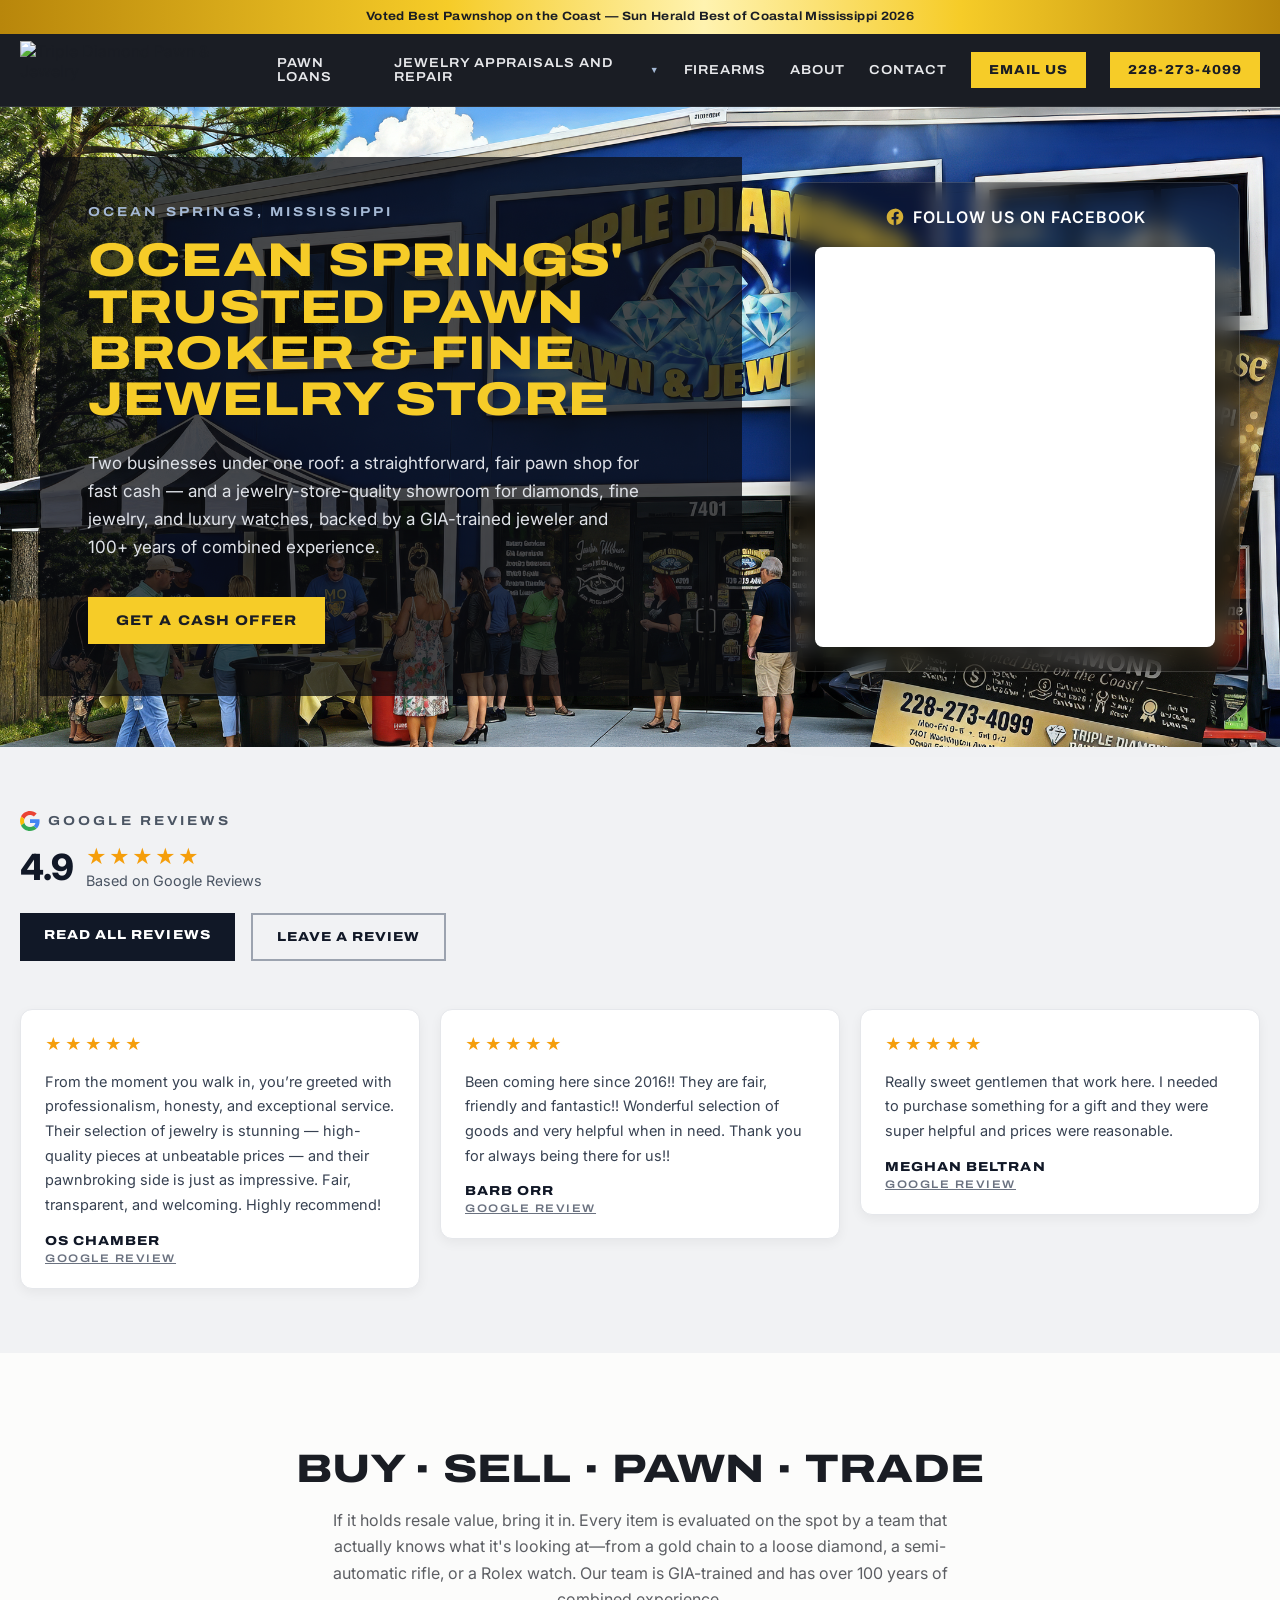
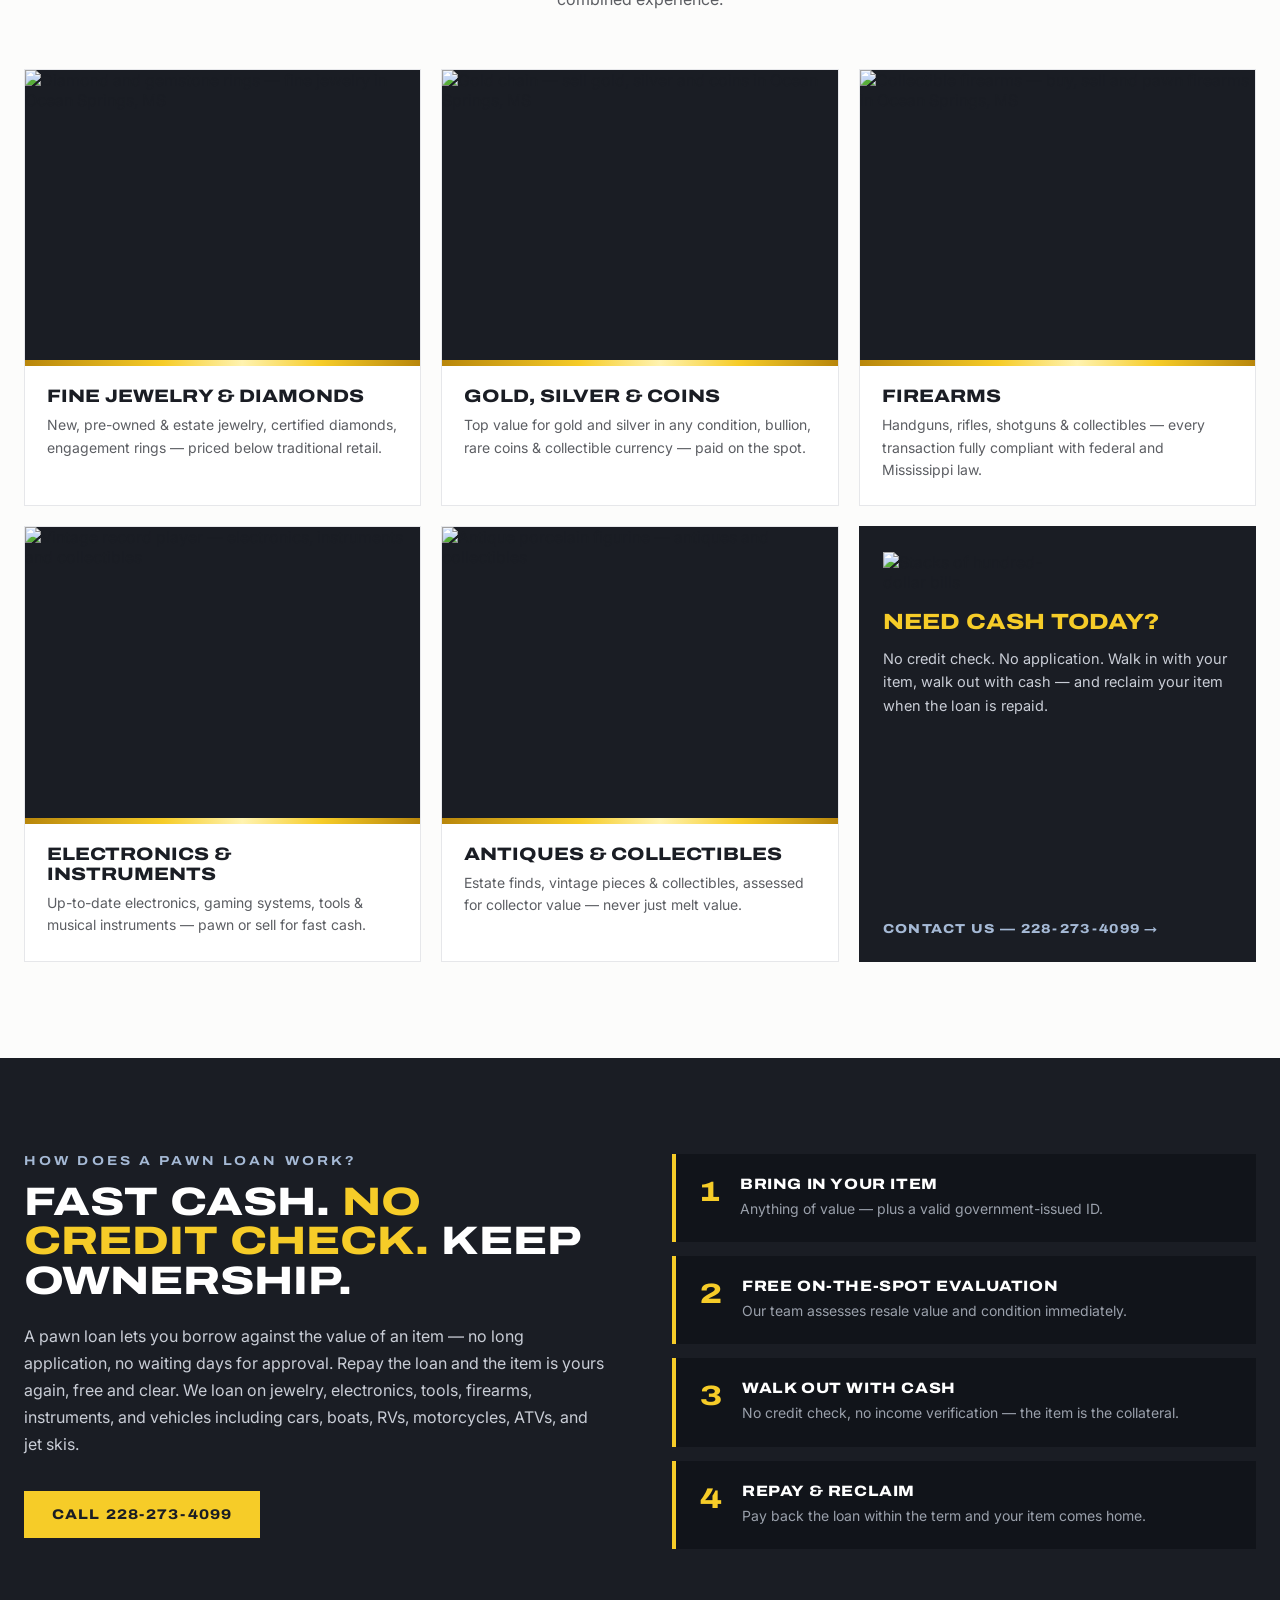
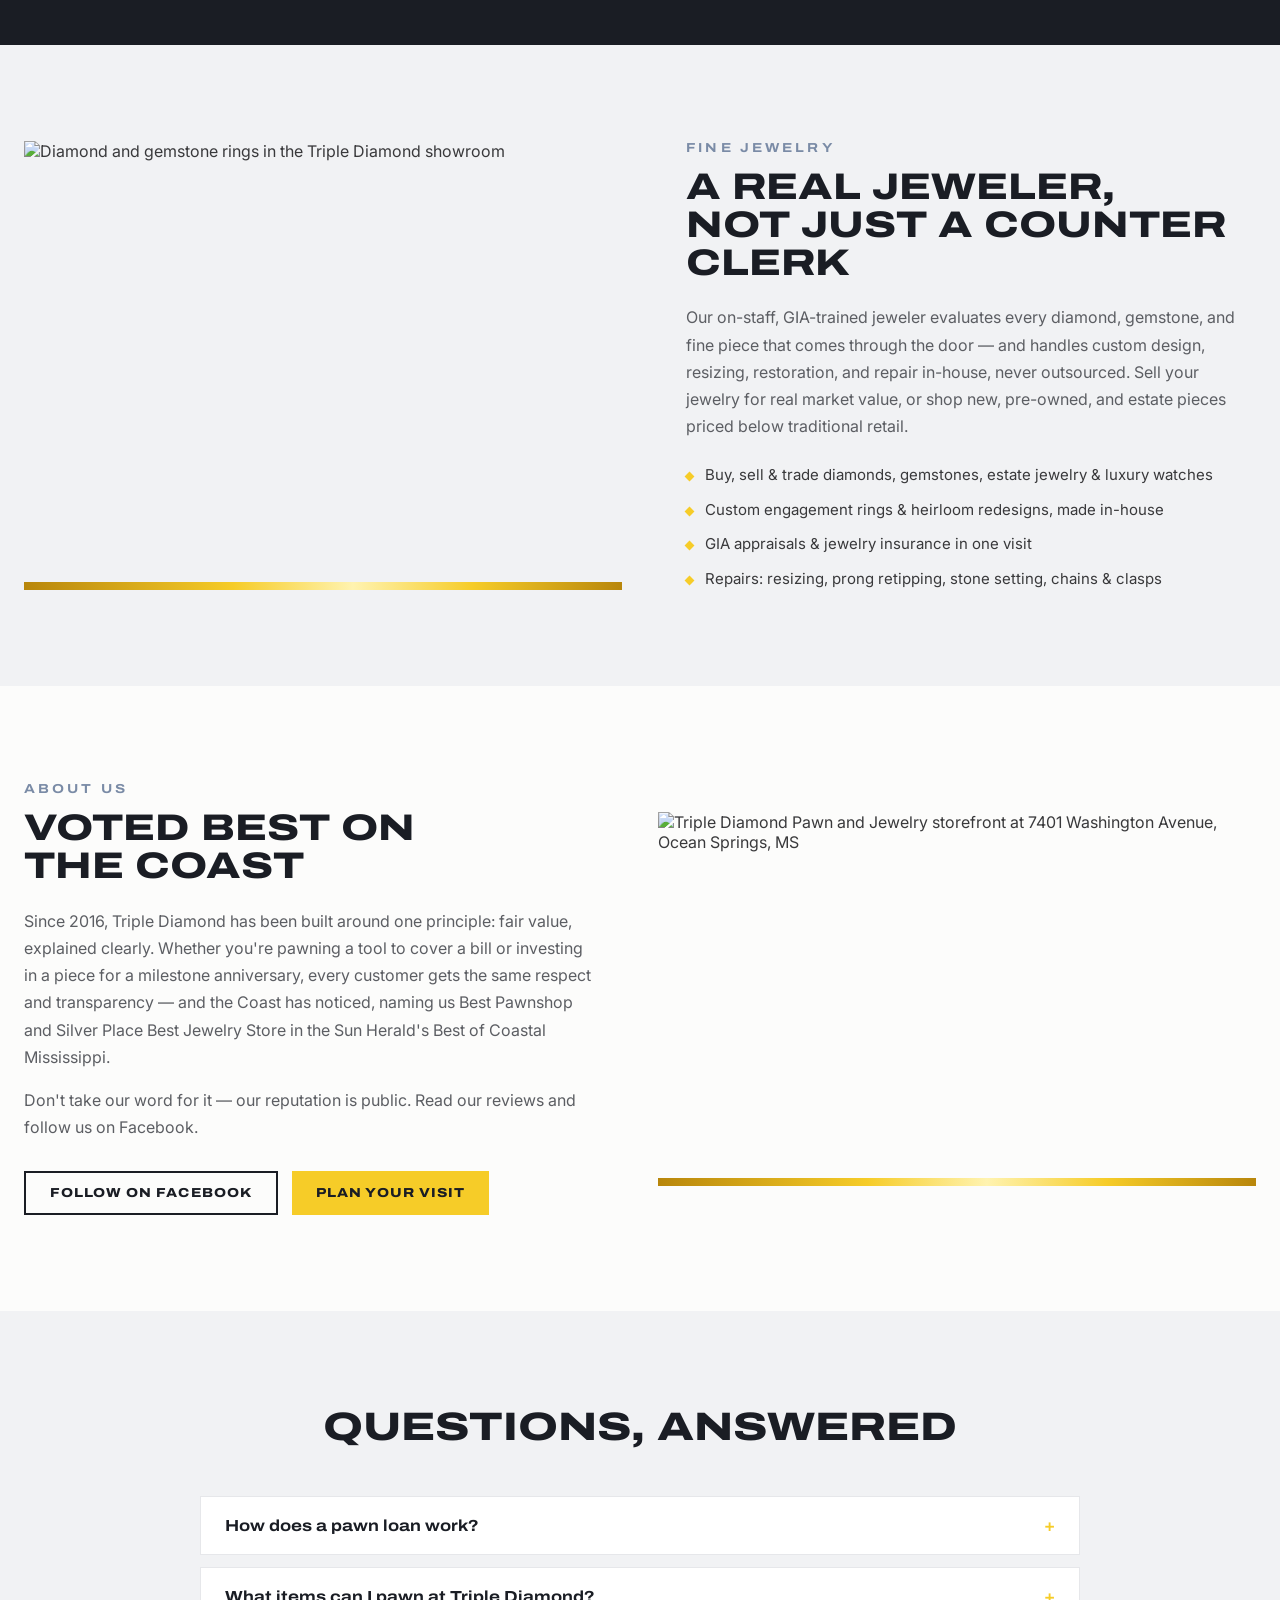
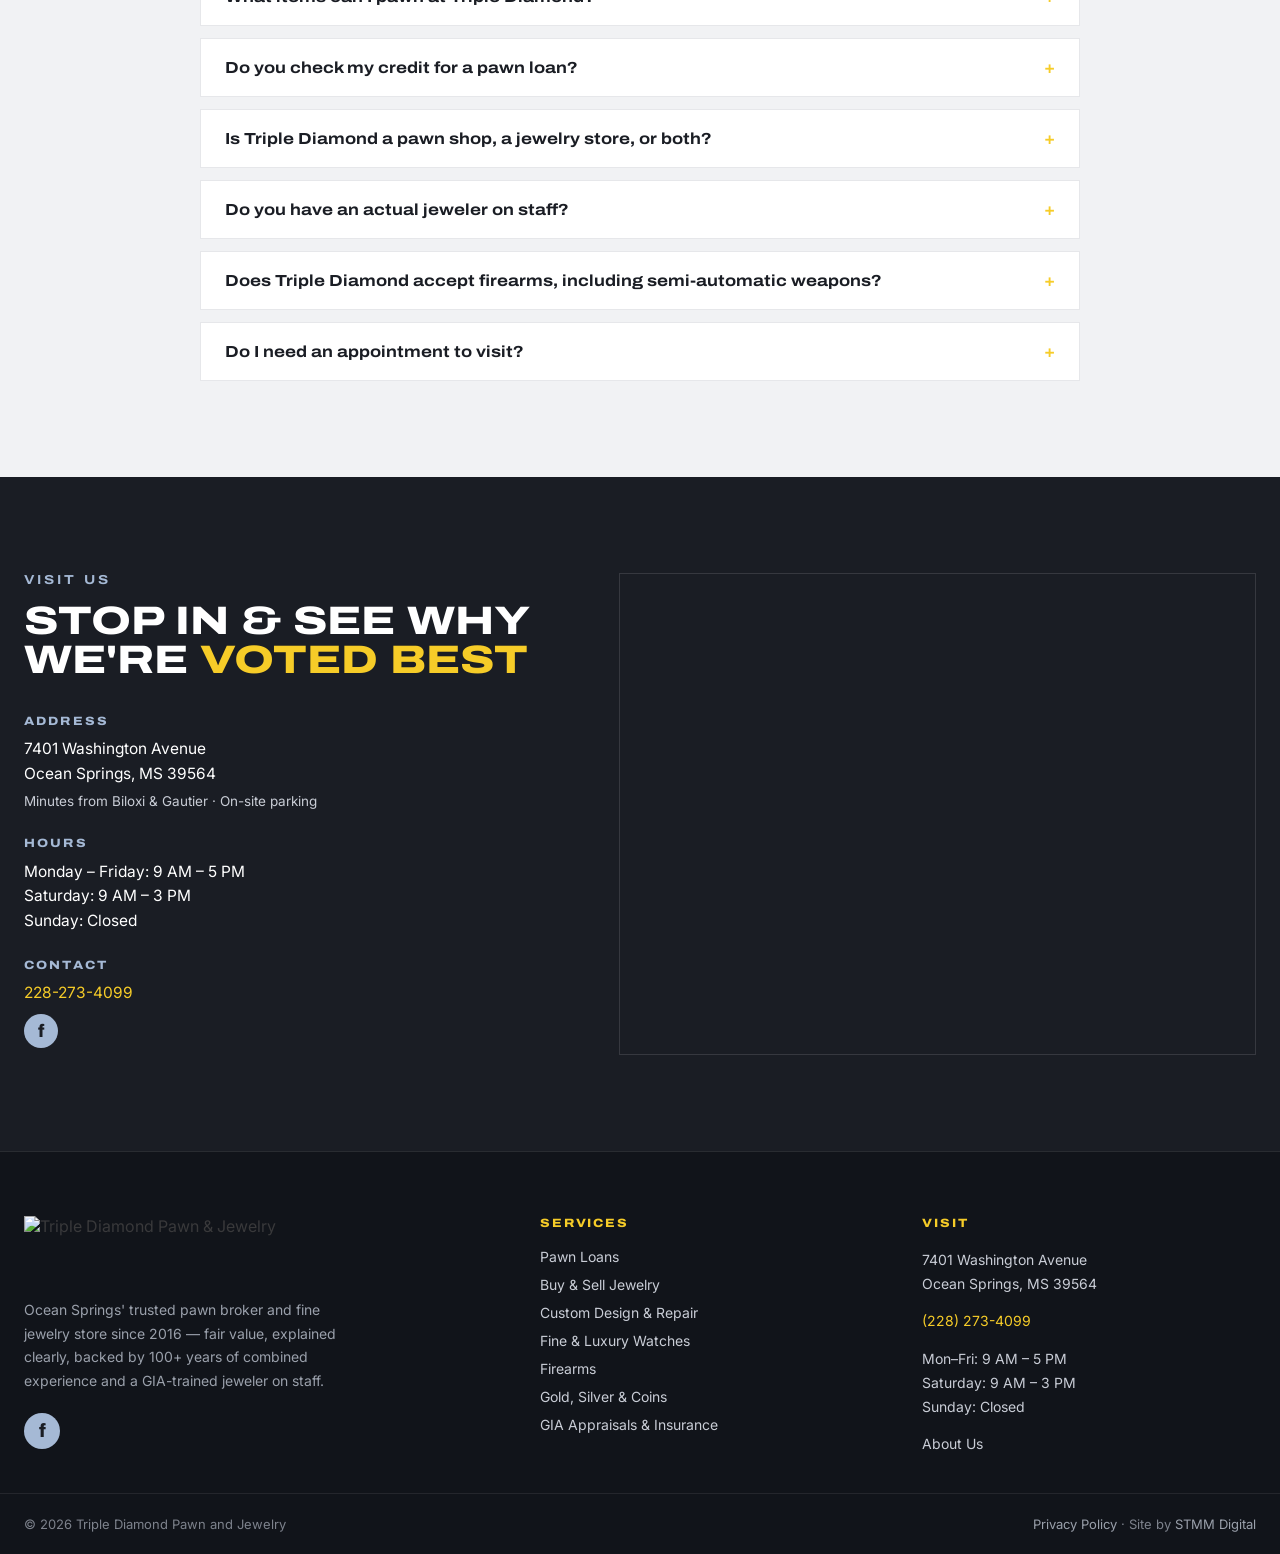
==== index.html @ 686dc8fd "Add files via upload" ====
<!DOCTYPE html>
<html lang="en" class=""><head>
<meta charset="utf-8">
<meta name="viewport" content="width=device-width, initial-scale=1">
<title>Pawn Shop &amp; Fine Jewelry Store in Ocean Springs, MS | Triple Diamond</title>

<link rel="preconnect" href="https://fonts.googleapis.com">
<link rel="preconnect" href="https://fonts.gstatic.com" crossorigin="">
<link href="https://fonts.googleapis.com/css2?family=Archivo:wdth,wght@62..125,100..900&amp;family=Inter:wght@400..700&amp;display=swap" rel="stylesheet">
<link rel="stylesheet" href="styles.css">

<!-- Custom Styles for Hero Facebook Layout, Clickable Reviews, Overall Rating, and Background #f1f2f4 -->
<style>
  .hero-inner--home {
    display: flex;
    flex-wrap: wrap;
    gap: 3rem;
    align-items: center;
    justify-content: space-between;
    width: 100%;
    max-width: 1200px;
    margin: 0 auto;
    padding: 2rem 1rem;
    position: relative;
    z-index: 10;
  }

  .hero-panel--home {
    flex: 1 1 450px;
  }

  .hero-fb-wrapper {
    flex: 1 1 340px;
    display: flex;
    flex-direction: column;
    align-items: center;
    background: rgba(0, 0, 0, 0.4);
    backdrop-filter: blur(10px);
    -webkit-backdrop-filter: blur(10px);
    padding: 1.5rem;
    border-radius: 16px;
    border: 1px solid rgba(255, 255, 255, 0.15);
    box-shadow: 0 25px 50px rgba(0,0,0,0.5);
    max-width: 400px;
    margin: 0 auto;
  }

  .hero-fb-header {
    display: flex;
    align-items: center;
    gap: 0.5rem;
    color: #ffffff;
    font-family: 'Inter', sans-serif;
    font-size: 1rem;
    font-weight: 600;
    text-transform: uppercase;
    letter-spacing: 1px;
    margin-bottom: 1.25rem;
  }

  .hero-fb-header svg {
    width: 20px;
    height: 20px;
    fill: #d4af37;
  }

  .hero-fb-iframe-box {
    background: #ffffff;
    border-radius: 8px;
    overflow: hidden;
    width: 100%;
    display: flex;
    justify-content: center;
    box-shadow: 0 4px 15px rgba(0,0,0,0.2);
  }

  /* REVIEWS SECTION OVERRIDES FOR LIGHT BACKGROUND (#f1f2f4) */
  .reviews {
    background-color: #f1f2f4 !important;
    color: #111827 !important;
    padding: 4rem 1rem !important;
  }

  .reviews-bg {
    display: none !important;
  }
  
  .reviews-scrim {
    background: transparent !important;
  }

  .reviews .eyebrow {
    color: #4b5563 !important;
  }

  .reviews .h2--on-dark {
    color: #111827 !important;
  }

  .google-rating-badge {
    display: flex;
    align-items: center;
    gap: 0.75rem;
    margin-top: 0.5rem;
    margin-bottom: 1rem;
  }

  .rating-score {
    font-size: 2.25rem;
    font-weight: 800;
    color: #111827;
    line-height: 1;
  }

  .rating-stars-gold {
    color: #f59e0b;
    font-size: 1.25rem;
    letter-spacing: 2px;
  }

  .rating-count {
    color: #4b5563;
    font-size: 0.9rem;
    margin-top: 0.2rem;
  }
  
  .review-card {
    background: #ffffff !important;
    border: 1px solid #e5e7eb !important;
    border-radius: 12px;
    box-shadow: 0 4px 12px rgba(0,0,0,0.05);
    padding: 1.5rem;
  }

  .review-stars {
    color: #f59e0b !important;
  }

  .review-text {
    color: #374151 !important;
  }

  .review-name {
    color: #111827 !important;
  }

  .review-source {
    color: #6b7280 !important;
  }

  /* Make whole review card clickable */
  .review-card-link {
    text-decoration: none;
    color: inherit;
    display: block;
    height: 100%;
    transition: transform 0.2s ease, box-shadow 0.2s ease;
  }
  .review-card-link:hover {
    transform: translateY(-2px);
  }
  .review-card-link:hover .review-card {
    box-shadow: 0 8px 20px rgba(0,0,0,0.08) !important;
  }
  .review-card-link .review-source {
    text-decoration: underline;
  }

  @media (max-width: 850px) {
    .hero-inner--home {
      flex-direction: column;
      text-align: center;
      gap: 2rem;
      padding-top: 4rem;
    }
    .hero-panel--home {
      display: flex;
      flex-direction: column;
      align-items: center;
    }
    .hero-lead--home {
      margin-left: auto;
      margin-right: auto;
    }
  }
</style>

<script type="application/ld+json">
{"@context":"https://schema.org","@type":["PawnShop","JewelryStore"],"name":"Triple Diamond Pawn and Jewelry","description":"Pawn shop and fine jewelry store in Ocean Springs, MS. Pawn loans, fine jewelry, luxury watches, firearms, gold, silver and coins, custom jewelry design and repair, GIA appraisals and jewelry insurance.","telephone":"+12282734099","email":"kctriplediamond@gmail.com","priceRange":"$$","foundingDate":"2016","address":{"@type":"PostalAddress","streetAddress":"7401 Washington Avenue","addressLocality":"Ocean Springs","addressRegion":"MS","postalCode":"39564","addressCountry":"US"},"geo":{"@type":"GeoCoordinates","latitude":30.4324,"longitude":-88.8153},"openingHoursSpecification":[{"@type":"OpeningHoursSpecification","dayOfWeek":["Monday","Tuesday","Wednesday","Thursday","Friday"],"opens":"09:00","closes":"18:00"},{"@type":"OpeningHoursSpecification","dayOfWeek":"Saturday","opens":"09:00","closes":"15:00"}],"sameAs":["https://www.facebook.com/TripleDiamondPawn"],"award":"Sun Herald Best of Coastal Mississippi 2026 — Best Pawnshop (Winner), Best Jewelry Store (Silver)"}
</script>
<script type="application/ld+json">
{"@context":"https://schema.org","@type":"FAQPage","mainEntity":[
{"@type":"Question","name":"How does a pawn loan work?","acceptedAnswer":{"@type":"Answer","text":"You bring in an item of value, we evaluate it and make a cash offer on the spot, and you receive money immediately using the item as collateral — no credit check required. Repay the loan within the agreed term and the item is returned to you."}},
{"@type":"Question","name":"What items can I pawn at Triple Diamond?","acceptedAnswer":{"@type":"Answer","text":"We accept electronics, gold, silver and diamond jewelry, coins, firearms, tools, musical instruments, gaming systems, fine watches, and vehicles like cars, boats, RVs, motorcycles, ATVs, and jet skis."}},
{"@type":"Question","name":"Do you check my credit for a pawn loan?","acceptedAnswer":{"@type":"Answer","text":"No. Pawn loans are secured by the item itself, so there's no credit check or income verification required."}},
{"@type":"Question","name":"Is Triple Diamond a pawn shop, a jewelry store, or both?","acceptedAnswer":{"@type":"Answer","text":"Both. We operate as a full-service pawn broker and a jewelry-store-quality showroom for new, pre-owned, and estate fine jewelry, diamonds, and watches."}},
{"@type":"Question","name":"Do you have an actual jeweler on staff?","acceptedAnswer":{"@type":"Answer","text":"We have a GIA-trained jeweler on staff who personally evaluates, appraises, repairs, and designs jewelry in-house — we don't outsource that work."}},
{"@type":"Question","name":"Where is Triple Diamond Pawn and Jewelry located?","acceptedAnswer":{"@type":"Answer","text":"We're located at 7401 Washington Avenue, Ocean Springs, MS 39564, easily accessible from Biloxi, Gautier, and the greater Mississippi Gulf Coast."}},
{"@type":"Question","name":"Does Triple Diamond accept firearms, including semi-automatic weapons?","acceptedAnswer":{"@type":"Answer","text":"Yes, we accept all types of firearms, including semi-automatic firearms, for both pawn loans and outright purchase, with every transaction conducted in full compliance with applicable federal and Mississippi state law."}},
{"@type":"Question","name":"Do I need an appointment to visit?","acceptedAnswer":{"@type":"Answer","text":"No appointment is required for most pawn, buying, or selling services — walk in during business hours. For appraisals or custom design work, calling ahead is a good idea."}}
]}
</script>
<meta name="robots" content="index,follow" data-fourge-seo=""><meta property="og:type" content="website" data-fourge-seo=""><meta name="twitter:card" content="summary_large_image" data-fourge-seo=""><script type="application/ld+json" data-fourge-seo="">{"@context":"https://schema.org","@graph":[{"@type":"LocalBusiness","name":"Site Name"},{"@type":"WebPage","name":"Pawn Shop &amp; Fine Jewelry Store in Ocean Springs, MS | Triple Diamond"}]}</script><meta name="generator" content="Fourge 1.14.131">
</head>
<body>

<div class="announcement">
  Voted Best Pawnshop on the Coast — Sun Herald Best of Coastal Mississippi 2026
</div>

<header class="site-header">
  <div class="header-inner">
    <a class="header-logo" href="/">
      <img src="uploads/triple-diamond-logo.png" alt="Triple Diamond Pawn &amp; Jewelry">
    </a>
    <nav class="primary-nav" aria-label="Primary">
      <a class="nav-link" href="pawn-loans">Pawn Loans</a>
      <div class="nav-dropdown">
        <a class="nav-link" href="">Jewelry Appraisals and Repair <span class="nav-caret">▼</span></a>
        <div class="dropdown-panel">
          <div class="dropdown-menu">
            <a class="dropdown-link" href="jewelry">Buy &amp; Sell Fine Jewelry</a>
            <a class="dropdown-link" href="custom-jewelry-repair">Custom Design &amp; Repair</a>
            <a class="dropdown-link" href="watches">Fine &amp; Luxury Watches</a>
            <a class="dropdown-link" href="appraisals-insurance">GIA Appraisals &amp; Insurance</a>
          </div>
        </div>
      </div>
      <a class="nav-link" href="firearms">Firearms</a>
      
      <a class="nav-link" href="about">About</a>
      <a class="nav-link" href="contact">Contact</a>
      <a class="nav-phone" href="mailto:kctriplediamond@gmail.com">Email Us</a>
      <a class="nav-phone" href="tel:+12282734099">228-273-4099</a>
    </nav>
    <div class="header-mobile">
      <a class="mobile-call" href="mailto:kctriplediamond@gmail.com">Email</a>
      <a class="mobile-call" href="tel:+12282734099">Call</a>
      <button type="button" class="nav-toggle" aria-label="Open menu" aria-expanded="false" aria-controls="mobile-nav">☰</button>
    </div>
  </div>
  <nav class="mobile-nav" id="mobile-nav" aria-label="Mobile">
    <a href="pawn-loans">Pawn Loans</a>
    <a href="jewelry">Buy &amp; Sell Fine Jewelry</a>
    <a class="is-sub" href="custom-jewelry-repair">Custom Design &amp; Repair</a>
    <a class="is-sub" href="watches">Fine &amp; Luxury Watches</a>
    <a class="is-sub" href="appraisals-insurance">GIA Appraisals &amp; Insurance</a>
    <a href="firearms">Firearms</a>
    <a href="gold-silver-coins">Gold, Silver &amp; Coins</a>
    <a href="about">About</a>
    <a href="contact">Contact &amp; Location</a>
    <a href="mailto:kctriplediamond@gmail.com">Email Us</a>
  </nav>
</header>

<main>
<section id="hero" class="hero hero--home">
  <img class="hero-slide" src="/trilpe-pawn-storeTopazGigapixel2xscale.png" alt="Gold chain necklace on black velvet at Triple Diamond Pawn and Jewelry in Ocean Springs, MS">
  <img class="hero-slide" src="/trilpe-pawn-storeTopazGigapixel2xscale.png" alt="Diamond and gemstone rings at Triple Diamond Pawn and Jewelry">
  <img class="hero-slide is-active" src="/trilpe-pawn-storeTopazGigapixel2xscale.png" alt="Vintage record player — electronics and collectibles">
  <img class="hero-slide" src="/trilpe-pawn-storeTopazGigapixel2xscale.png" alt="Collectible firearms at Triple Diamond Pawn and Jewelry">
  
  <div class="hero-inner hero-inner--home">
    
    <!-- Text Panel -->
    <div class="hero-panel hero-panel--home">
      <p class="eyebrow">Ocean Springs, Mississippi</p>
      <h1 class="hero-title hero-title--home">Ocean Springs' Trusted Pawn Broker &amp; Fine Jewelry Store</h1>
      <p class="hero-lead hero-lead--home">Two businesses under one roof: a straightforward, fair pawn shop for fast cash — and a jewelry-store-quality showroom for diamonds, fine jewelry, and luxury watches, backed by a GIA-trained jeweler and 100+ years of combined experience.</p>
      <div class="btn-row btn-row--hero">
        <a class="btn" href="tel:+12282734099">Get a Cash Offer</a>
      </div>
    </div>

    <!-- Facebook Feed Glassmorphism Panel -->
    <div class="hero-fb-wrapper">
      <div class="hero-fb-header">
        <svg xmlns="http://www.w3.org/2000/svg" viewBox="0 0 24 24"><path d="M12 2.04c-5.5 0-9.96 4.46-9.96 9.96 0 4.96 3.62 9.08 8.4 9.84v-6.96h-2.52v-2.88h2.52V9.6c0-2.49 1.48-3.87 3.75-3.87 1.09 0 2.23.2 2.23.2v2.46h-1.26c-1.24 0-1.63.77-1.63 1.56v1.88h2.78l-.44 2.88h-2.34v6.96c4.78-.76 8.4-4.88 8.4-9.84 0-5.5-4.46-9.96-9.96-9.96z"></path></svg>
        Follow Us on Facebook
      </div>
      <div class="hero-fb-iframe-box">
        <iframe src="https://www.facebook.com/plugins/page.php?href=https%3A%2F%2Fwww.facebook.com%2FTripleDiamondPawn&amp;tabs=timeline&amp;width=340&amp;height=400&amp;small_header=true&amp;adapt_container_width=true&amp;hide_cover=false&amp;show_facepile=true&amp;appId" width="340" height="400" style="border:none; overflow:hidden;" scrolling="no" frameborder="0" allowfullscreen="true" allow="autoplay; clipboard-write; encrypted-media; picture-in-picture; web-share">
        </iframe>
      </div>
    </div>

  </div>
</section>

<!-- REVIEWS SECTION -->
<section id="reviews" class="reviews">
  <div class="reviews-bg"></div>
  <div class="reviews-scrim"></div>
  <div class="reviews-inner">
    <div class="reviews-head" style="flex-wrap: wrap; gap: 2rem;">
      <div>
        <p class="eyebrow eyebrow--tight" style="display: flex; align-items: center; gap: 0.5rem;">
          <!-- Google Logo SVG -->
          <svg xmlns="http://www.w3.org/2000/svg" viewBox="0 0 48 48" width="20px" height="20px">
            <path fill="#EA4335" d="M24 9.5c3.54 0 6.71 1.22 9.21 3.6l6.85-6.85C35.9 2.38 30.47 0 24 0 14.62 0 6.51 5.38 2.56 13.22l7.98 6.19C12.43 13.72 17.74 9.5 24 9.5z"></path>
            <path fill="#4285F4" d="M46.98 24.55c0-1.57-.15-3.09-.38-4.55H24v9.02h12.94c-.58 2.96-2.26 5.48-4.78 7.18l7.73 6c4.51-4.18 7.09-10.36 7.09-17.65z"></path>
            <path fill="#FBBC05" d="M10.53 28.59c-.48-1.45-.76-2.99-.76-4.59s.27-3.14.76-4.59l-7.98-6.19C.92 16.46 0 20.12 0 24c0 3.88.92 7.54 2.56 10.78l7.97-6.19z"></path>
            <path fill="#34A853" d="M24 48c6.48 0 11.93-2.13 15.89-5.81l-7.73-6c-2.15 1.45-4.92 2.3-8.16 2.3-6.26 0-11.57-4.22-13.47-9.91l-7.98 6.19C6.51 42.62 14.62 48 24 48z"></path>
          </svg>
          Google Reviews
        </p>
        

        <!-- Google Overall Rating & Rating Count (Static fallback, dynamically updated by API) -->
        <div class="google-rating-badge" id="google-overall-rating">
          <div class="rating-score" id="rating-score-val">4.9</div>
          <div>
            <div class="rating-stars-gold">★★★★★</div>
            <div class="rating-count" id="rating-count-val">Based on Google Reviews</div>
          </div>
        </div>

        <div style="margin-top: 1.5rem; display: flex; gap: 1rem; flex-wrap: wrap;">
          <a class="btn btn--sm" href="https://search.google.com/local/reviews?placeid=ChIJTfaTT8ELnIgRYQwfpmq-E9Q" target="_blank" rel="noopener" style="background: #111827; color: #ffffff; border-color: #111827;">Read All Reviews</a>
          <a class="btn btn--sm btn--ink-outline" href="https://search.google.com/local/writereview?placeid=ChIJTfaTT8ELnIgRYQwfpmq-E9Q" target="_blank" rel="noopener" style="color: #111827; border-color: #9ca3af;">Leave a Review</a>
        </div>
      </div>
    </div>
    
    <!-- Dynamic Reviews Container -->
    <div class="reviews-grid" id="google-reviews-grid">
      <!-- Static Fallback 3 Reviews -->
      <a href="https://search.google.com/local/reviews?placeid=ChIJTfaTT8ELnIgRYQwfpmq-E9Q" target="_blank" rel="noopener" class="review-card-link" style="order: 0;">
        <figure class="review-card">
          <span class="review-stars">★★★★★</span>
          <blockquote class="review-text">From the moment you walk in, you’re greeted with professionalism, honesty, and exceptional service. Their selection of jewelry is stunning — high-quality pieces at unbeatable prices — and their pawnbroking side is just as impressive. Fair, transparent, and welcoming. Highly recommend!</blockquote>
          <figcaption class="review-name">OS Chamber <span class="review-source">Google Review</span></figcaption>
        </figure>
      </a>
      <a href="https://search.google.com/local/reviews?placeid=ChIJTfaTT8ELnIgRYQwfpmq-E9Q" target="_blank" rel="noopener" class="review-card-link" style="order: 1;">
        <figure class="review-card">
          <span class="review-stars">★★★★★</span>
          <blockquote class="review-text">Been coming here since 2016!! They are fair, friendly and fantastic!! Wonderful selection of goods and very helpful when in need. Thank you for always being there for us!!</blockquote>
          <figcaption class="review-name">Barb Orr <span class="review-source">Google Review</span></figcaption>
        </figure>
      </a>
      <a href="https://search.google.com/local/reviews?placeid=ChIJTfaTT8ELnIgRYQwfpmq-E9Q" target="_blank" rel="noopener" class="review-card-link" style="order: 2;">
        <figure class="review-card">
          <span class="review-stars">★★★★★</span>
          <blockquote class="review-text">Really sweet gentlemen that work here. I needed to purchase something for a gift and they were super helpful and prices were reasonable.</blockquote>
          <figcaption class="review-name">Meghan Beltran <span class="review-source">Google Review</span></figcaption>
        </figure>
      </a>
    </div>
  </div>
</section>

<section id="categories" class="section section--light">
  <div class="container">
    <h2 class="h2 h2--center">Buy · Sell · Pawn · Trade</h2>
    <p class="lead-center">If it holds resale value, bring it in. Every item is evaluated on the spot by a team that actually knows what it's looking at—from a gold chain to a loose diamond, a semi-automatic rifle, or a Rolex watch. Our team is GIA-trained and has over 100 years of combined experience.</p>
    <div class="grid-3 grid-top-gap">
      <a class="cat-card" href="jewelry">
        <div class="cat-card-media"><img src="uploads/triple3.webp" alt="Diamond and gemstone rings — fine jewelry in Ocean Springs, MS"><span class="gold-bar"></span></div>
        <div class="cat-card-body">
          <h3 class="cat-card-title">Fine Jewelry &amp; Diamonds</h3>
          <p class="cat-card-text">New, pre-owned &amp; estate jewelry, certified diamonds, engagement rings — priced below traditional retail.</p>
        </div>
      </a>
      <a class="cat-card" href="gold-silver-coins">
        <div class="cat-card-media"><img src="uploads/triple2.webp" alt="Gold chain — sell gold, silver and coins in Ocean Springs, MS"><span class="gold-bar"></span></div>
        <div class="cat-card-body">
          <h3 class="cat-card-title">Gold, Silver &amp; Coins</h3>
          <p class="cat-card-text">Top value for gold and silver in any condition, bullion, rare coins &amp; collectible currency — paid on the spot.</p>
        </div>
      </a>
      <a class="cat-card" href="firearms">
        <div class="cat-card-media"><img src="uploads/triple4.webp" alt="Collectible firearms — buy, sell and pawn firearms in Ocean Springs, MS"><span class="gold-bar"></span></div>
        <div class="cat-card-body">
          <h3 class="cat-card-title">Firearms</h3>
          <p class="cat-card-text">Handguns, rifles, shotguns &amp; collectibles — every transaction fully compliant with federal and Mississippi law.</p>
        </div>
      </a>
      <a class="cat-card" href="pawn-loans">
        <div class="cat-card-media"><img src="uploads/triple5.webp" alt="Vintage record player — electronics, instruments and collectibles"><span class="gold-bar"></span></div>
        <div class="cat-card-body">
          <h3 class="cat-card-title">Electronics &amp; Instruments</h3>
          <p class="cat-card-text">Up-to-date electronics, gaming systems, tools &amp; musical instruments — pawn or sell for fast cash.</p>
        </div>
      </a>
      <a class="cat-card" href="pawn-loans">
        <div class="cat-card-media"><img src="uploads/triple6.webp" alt="Antique porcelain figurine — antiques and collectibles"><span class="gold-bar"></span></div>
        <div class="cat-card-body">
          <h3 class="cat-card-title">Antiques &amp; Collectibles</h3>
          <p class="cat-card-text">Estate finds, vintage pieces &amp; collectibles, assessed for collector value — never just melt value.</p>
        </div>
      </a>
      <a class="cat-card cat-card--cash" href="tel:+12282734099">
        <div>
          <img class="cash-img" src="uploads/money.png" alt="Stacks of hundred-dollar bills">
          <h3 class="cash-title">Need cash today?</h3>
          <p class="cash-text">No credit check. No application. Walk in with your item, walk out with cash — and reclaim your item when the loan is repaid.</p>
        </div>
        <span class="cash-cta">Contact us — 228-273-4099 →</span>
      </a>
    </div>
  </div>
</section>

<section id="pawn-loans" class="section section--dark">
  <div class="container">
    <div class="split split--even split--start">
      <div>
        <p class="eyebrow eyebrow--tight">HOW DOES A PAWN LOAN WORK?</p>
        <h2 class="h2 h2--on-dark h2--tight">Fast Cash. <span class="text-gold">No Credit Check.</span> Keep Ownership.</h2>
        <p class="body-text body-text--on-dark">A pawn loan lets you borrow against the value of an item — no long application, no waiting days for approval. Repay the loan and the item is yours again, free and clear. We loan on jewelry, electronics, tools, firearms, instruments, and vehicles including cars, boats, RVs, motorcycles, ATVs, and jet skis.</p>
        <a class="btn btn--spaced" href="tel:+12282734099">Call 228-273-4099</a>
      </div>
      <ol class="steps">
        <li class="step"><span class="step-index">1</span><div><h3 class="step-title">Bring in your item</h3><p class="step-text">Anything of value — plus a valid government-issued ID.</p></div></li>
        <li class="step"><span class="step-index">2</span><div><h3 class="step-title">Free on-the-spot evaluation</h3><p class="step-text">Our team assesses resale value and condition immediately.</p></div></li>
        <li class="step"><span class="step-index">3</span><div><h3 class="step-title">Walk out with cash</h3><p class="step-text">No credit check, no income verification — the item is the collateral.</p></div></li>
        <li class="step"><span class="step-index">4</span><div><h3 class="step-title">Repay &amp; reclaim</h3><p class="step-text">Pay back the loan within the term and your item comes home.</p></div></li>
    </ol>
    </div>
  </div>
</section>

<section id="jewelry" class="section section--alt">
  <div class="container split split--image-left">
    <div class="framed-image framed-image--4-3">
      <img src="uploads/triple3.webp" alt="Diamond and gemstone rings in the Triple Diamond showroom">
      <span class="gold-bar gold-bar--thick"></span>
    </div>
    <div>
      <p class="eyebrow--ink">Fine Jewelry</p>
      <h2 class="h2 h2--mid">A Real Jeweler, Not Just a Counter Clerk</h2>
      <p class="body-text">Our on-staff, GIA-trained jeweler evaluates every diamond, gemstone, and fine piece that comes through the door — and handles custom design, resizing, restoration, and repair in-house, never outsourced. Sell your jewelry for real market value, or shop new, pre-owned, and estate pieces priced below traditional retail.</p>
      <ul class="checklist checklist--gap-top">
        <li>Buy, sell &amp; trade diamonds, gemstones, estate jewelry &amp; luxury watches</li>
        <li>Custom engagement rings &amp; heirloom redesigns, made in-house</li>
        <li>GIA appraisals &amp; jewelry insurance in one visit</li>
        <li>Repairs: resizing, prong retipping, stone setting, chains &amp; clasps</li>
      </ul>
    </div>
  </div>
</section>

<section id="about" class="section section--light">
  <div class="container split split--image-right">
    <div>
      <p class="eyebrow--ink">About Us</p>
      <h2 class="h2 h2--mid">Voted Best on the Coast</h2>
      <p class="body-text">Since 2016, Triple Diamond has been built around one principle: fair value, explained clearly. Whether you're pawning a tool to cover a bill or investing in a piece for a milestone anniversary, every customer gets the same respect and transparency — and the Coast has noticed, naming us Best Pawnshop and Silver Place Best Jewelry Store in the Sun Herald's Best of Coastal Mississippi.</p>
      <p class="body-text body-text--gap-sm">Don't take our word for it — our reputation is public. Read our reviews and follow us on Facebook.</p>
      <div class="btn-row btn-row--about">
        <a class="btn btn--ink-outline" href="https://www.facebook.com/TripleDiamondPawn" target="_blank" rel="noopener">Follow on Facebook</a>
        <a class="btn btn--sm" href="contact">Plan Your Visit</a>
      </div>
    </div>
    <div class="framed-image framed-image--16-10">
      <img src="uploads/trilpe-pawn-store.jpg" alt="Triple Diamond Pawn and Jewelry storefront at 7401 Washington Avenue, Ocean Springs, MS">
      <span class="gold-bar gold-bar--thick"></span>
    </div>
  </div>
</section>

<section id="faqs" class="faqs">
  <div class="faqs-inner">
    <div class="faqs-head">
      <h2 class="h2-light h2-light--lg">Questions, Answered</h2>
    </div>
    <div class="faq-item">
      <button type="button" class="faq-q" aria-expanded="false"><span>How does a pawn loan work?</span><span class="faq-sign">+</span></button>
      <div class="faq-answer"><p>You bring in an item of value, we evaluate it and make a cash offer on the spot, and you receive money immediately using the item as collateral — no credit check required. Repay the loan within the agreed term and the item is returned to you.</p></div>
    </div>
    <div class="faq-item">
      <button type="button" class="faq-q" aria-expanded="false"><span>What items can I pawn at Triple Diamond?</span><span class="faq-sign">+</span></button>
      <div class="faq-answer"><p>We accept electronics, gold, silver and diamond jewelry, coins, firearms, tools, musical instruments, gaming systems, fine watches, and vehicles like cars, boats, RVs, motorcycles, ATVs, and jet skis.</p></div>
    </div>
    <div class="faq-item">
      <button type="button" class="faq-q" aria-expanded="false"><span>Do you check my credit for a pawn loan?</span><span class="faq-sign">+</span></button>
      <div class="faq-answer"><p>No. Pawn loans are secured by the item itself, so there’s no credit check or income verification required.</p></div>
    </div>
    <div class="faq-item">
      <button type="button" class="faq-q" aria-expanded="false"><span>Is Triple Diamond a pawn shop, a jewelry store, or both?</span><span class="faq-sign">+</span></button>
      <div class="faq-answer"><p>Both. We operate as a full-service pawn broker and a jewelry-store-quality showroom for new, pre-owned, and estate fine jewelry, diamonds, and watches.</p></div>
    </div>
    <div class="faq-item">
      <button type="button" class="faq-q" aria-expanded="false"><span>Do you have an actual jeweler on staff?</span><span class="faq-sign">+</span></button>
      <div class="faq-answer"><p>We have a GIA-trained jeweler on staff who personally evaluates, appraises, repairs, and designs jewelry in-house — we don’t outsource that work.</p></div>
    </div>
    <div class="faq-item">
      <button type="button" class="faq-q" aria-expanded="false"><span>Does Triple Diamond accept firearms, including semi-automatic weapons?</span><span class="faq-sign">+</span></button>
      <div class="faq-answer"><p>Yes, we accept all types of firearms, including semi-automatic firearms, for both pawn loans and outright purchase, with every transaction conducted in full compliance with applicable federal and Mississippi state law.</p></div>
    </div>
    <div class="faq-item">
      <button type="button" class="faq-q" aria-expanded="false"><span>Do I need an appointment to visit?</span><span class="faq-sign">+</span></button>
      <div class="faq-answer"><p>No appointment is required for most pawn, buying, or selling services — walk in during business hours. For appraisals or custom design work on complex pieces, calling ahead is a good idea.</p></div>
    </div>
  </div>
</section>

<section id="visit" class="section section--dark section--dark-open">
  <div class="container visit-grid">
    <div>
      <p class="eyebrow eyebrow--tight">Visit Us</p>
      <h2 class="h2 h2--on-dark h2--tight">Stop In &amp; See Why We're <span class="text-gold">Voted Best</span></h2>
      <div class="info-list">
        <div>
          <p class="info-label">Address</p>
          <p class="info-value">7401 Washington Avenue<br>Ocean Springs, MS 39564</p>
          <p class="info-note">Minutes from Biloxi &amp; Gautier · On-site parking</p>
        </div>
        <div>
          <p class="info-label">Hours</p>
          <p class="info-value">Monday – Friday: 9 AM – 5 PM<br>Saturday: 9 AM – 3 PM<br>Sunday: Closed</p>
        </div>
        <div>
          <p class="info-label">Contact</p>
          <p class="info-value"><a class="info-link" href="tel:+12282734099">228-273-4099</a><br><a class="fb-badge fb-badge--link" href="https://www.facebook.com/TripleDiamondPawn" target="_blank" rel="noopener" aria-label="Triple Diamond on Facebook">f</a></p>
        </div>
      </div>
    </div>
    <div class="map-frame">
      <iframe src="https://www.google.com/maps?q=Triple+Diamond+Pawn+and+Jewelry,+7401+Washington+Avenue,+Ocean+Springs,+MS+39564&amp;output=embed" width="100%" height="480" loading="lazy" title="Map to Triple Diamond Pawn and Jewelry, 7401 Washington Avenue, Ocean Springs, MS"></iframe>
    </div>
  </div>
</section>
</main>

<footer class="site-footer">
  <div class="footer-inner">
    <div>
      <img class="footer-logo" src="uploads/triple-diamond-logo.png" alt="Triple Diamond Pawn &amp; Jewelry">
      <p class="footer-about">Ocean Springs' trusted pawn broker and fine jewelry store since 2016 — fair value, explained clearly, backed by 100+ years of combined experience and a GIA-trained jeweler on staff.</p>
      <a class="footer-fb" href="https://www.facebook.com/TripleDiamondPawn" target="_blank" rel="noopener" aria-label="Triple Diamond on Facebook">f</a>
    </div>
    <div>
      <p class="footer-heading">Services</p>
      <nav class="footer-nav" aria-label="Footer services">
        <a href="pawn-loans">Pawn Loans</a>
        <a href="jewelry">Buy &amp; Sell Jewelry</a>
        <a href="custom-jewelry-repair">Custom Design &amp; Repair</a>
        <a href="watches">Fine &amp; Luxury Watches</a>
        <a href="firearms">Firearms</a>
        <a href="gold-silver-coins">Gold, Silver &amp; Coins</a>
        <a href="appraisals-insurance">GIA Appraisals &amp; Insurance</a>
      </nav>
    </div>
    <div>
      <p class="footer-heading">Visit</p>
      <p class="footer-text">7401 Washington Avenue<br>Ocean Springs, MS 39564</p>
      <p class="footer-text"><a class="footer-phone" href="tel:+12282734099">(228) 273-4099</a></p>
      <p class="footer-text footer-text--last">Mon–Fri: 9 AM – 5 PM<br>Saturday: 9 AM – 3 PM<br>Sunday: Closed</p>
      <a class="footer-about-link" href="about">About Us</a>
    </div>
  </div>
  <div class="footer-bottom">
    <div class="footer-bottom-inner">
      <p class="footer-legal">© 2026 Triple Diamond Pawn and Jewelry</p>
      <p class="footer-legal"><a href="#">Privacy Policy</a> · Site by <a href="https://stmmdigital.com/" target="_blank" rel="noopener">STMM Digital</a></p>
    </div>
  </div>
</footer>

<script src="site.js" defer=""></script>

<!-- Script to Fetch Dynamic Google Reviews and Store Rating using Places API (New) -->
<script>
  async function fetchGoogleReviews() {
    const placeId = 'ChIJTfaTT8ELnIgRYQwfpmq-E9Q';
    
    try {
      const place = new google.maps.places.Place({ id: placeId });

      // Request overall rating, total review count, and individual reviews
      await place.fetchFields({
        fields: ['rating', 'userRatingCount', 'reviews']
      });

      // 1. Update Overall Google Rating & Count dynamically
      if (place.rating) {
        document.getElementById('rating-score-val').textContent = place.rating.toFixed(1);
      }
      if (place.userRatingCount) {
        document.getElementById('rating-count-val').textContent = `Based on ${place.userRatingCount} Google Reviews`;
      }

      // 2. Render 3 5-star reviews
      if (place.reviews && place.reviews.length > 0) {
        const topReviews = place.reviews.filter(review => review.rating === 5).slice(0, 3);
        
        if (topReviews.length > 0) {
          const container = document.getElementById('google-reviews-grid');
          container.innerHTML = ''; 
          
          topReviews.forEach((review, index) => {
            const link = document.createElement('a');
            link.href = `https://search.google.com/local/reviews?placeid=${placeId}`;
            link.target = '_blank';
            link.rel = 'noopener';
            link.className = 'review-card-link';
            link.style.order = index;
            
            const reviewText = review.text || '';
            const authorName = review.authorAttribution ? review.authorAttribution.displayName : 'Google User';
            
            link.innerHTML = `
              <figure class="review-card">
                <span class="review-stars">★★★★★</span>
                <blockquote class="review-text">${reviewText}</blockquote>
                <figcaption class="review-name">${authorName} <span class="review-source">Google Review</span></figcaption>
              </figure>
            `;
            
            container.appendChild(link);
          });
        }
      }
    } catch (error) {
      console.error("Error fetching Google Reviews:", error);
    }
  }
</script>

<script async="" defer="" src="https://maps.googleapis.com/maps/api/js?key=AIzaSyDyHG545C61yHv5h1eVDClXrPNnxoSO_T8&amp;v=weekly&amp;libraries=places&amp;callback=fetchGoogleReviews"></script>

</body></html>
---- styles.css ----
/* ==========================================================================
   Triple Diamond Pawn and Jewelry — site stylesheet
   Brand colors are exposed as CSS variables at :root.
   ========================================================================== */

:root{
  --brand-color-primary:#f6cc28;      /* gold */
  --brand-color-secondary:#1a1d24;    /* charcoal */

  --gold-deep:#b8940a;
  --gold-bar:linear-gradient(90deg,#b8860b,#f6cc28 35%,#fff3b0 55%,#f6cc28 75%,#b8860b);
  --steel:#a5b9d5;
  --ink:#39393b;
  --muted:#5c5e63;
  --paper:#fcfcfb;
  --paper-alt:#f1f2f4;
  --line:#e6e7ea;
  --dark-deep:#11141a;
  --on-dark:#dfe2e8;
  --on-dark-soft:#c9cdd6;
  --on-dark-muted:#9aa0ab;
}

/* --------------------------------------------------------------- base ---- */
html{scroll-behavior:smooth}
body{margin:0;background:var(--paper);color:var(--ink);font-family:'Inter',sans-serif;-webkit-font-smoothing:antialiased}
a{color:var(--brand-color-secondary);text-decoration:none}
a:hover{color:var(--gold-deep)}
img{border:0}

.container{max-width:1240px;margin:0 auto}
.container--narrow{max-width:880px}
.container--cta{max-width:1040px}
.container--900{max-width:900px}

.section{padding:96px 24px}
.section--flush-top{padding:0 24px 96px}
.section--light{background:var(--paper)}
.section--alt{background:var(--paper-alt)}
.section--dark{background:var(--brand-color-secondary)}
.section--pad-80{padding:80px 24px}
.section--pad-64{padding:64px 24px}
.section--open-bottom{padding:88px 24px 0}
.section--dark-open{padding:96px 24px 0}

/* ------------------------------------------------------------- header ---- */
.announcement{
  background:var(--gold-bar);color:var(--brand-color-secondary);text-align:center;padding:9px 16px;
  font-family:'Archivo',sans-serif;font-stretch:112%;font-weight:700;font-size:12px;letter-spacing:.03em;line-height:1.3;
}
.site-header{position:sticky;top:0;z-index:50;background:var(--brand-color-secondary);border-bottom:1px solid rgba(255,255,255,.08)}
.header-inner{max-width:1240px;margin:0 auto;padding:0 20px;display:flex;align-items:center;gap:16px;height:72px}
.header-logo{display:flex;align-items:center;margin-right:auto}
.header-logo img{height:58px;width:auto;display:block}

.primary-nav{display:flex;gap:24px;align-items:center;font-family:'Archivo',sans-serif;font-stretch:110%;font-weight:600;font-size:13px;letter-spacing:.07em;text-transform:uppercase}
.nav-link{color:#e8e9ec}
.nav-link:hover{color:var(--brand-color-primary)}
.nav-dropdown{position:relative}
.nav-dropdown > .nav-link{display:flex;align-items:center;gap:7px}
.nav-caret{font-size:9px;color:var(--steel)}
.dropdown-panel{display:none;position:absolute;top:100%;left:-20px;padding-top:16px;min-width:270px;z-index:60}
.nav-dropdown:hover .dropdown-panel,.nav-dropdown:focus-within .dropdown-panel{display:block}
.dropdown-menu{background:var(--dark-deep);border:1px solid rgba(246,204,40,.3);display:grid}
.dropdown-link{color:#e8e9ec;padding:13px 20px;border-bottom:1px solid rgba(255,255,255,.07)}
.dropdown-link:last-child{border-bottom:0}
.dropdown-link:hover{color:var(--brand-color-primary);background:var(--brand-color-secondary)}
.nav-phone{background:var(--brand-color-primary);color:var(--brand-color-secondary);padding:11px 18px;font-weight:800;font-size:13px;letter-spacing:.07em;white-space:nowrap}
.nav-phone:hover{background:#fff;color:var(--brand-color-secondary)}

.header-mobile{display:none;align-items:center;gap:16px}
.mobile-call{background:var(--brand-color-primary);color:var(--brand-color-secondary);padding:10px 14px;font-family:'Archivo',sans-serif;font-stretch:112%;font-weight:800;font-size:12px;letter-spacing:.05em;text-transform:uppercase;white-space:nowrap}
.mobile-call:hover{background:#fff;color:var(--brand-color-secondary)}
.nav-toggle{width:46px;height:46px;background:none;border:1px solid rgba(255,255,255,.25);color:var(--brand-color-primary);font-size:22px;line-height:1;cursor:pointer;display:flex;align-items:center;justify-content:center;padding:0}
.mobile-nav{display:none;background:var(--dark-deep);border-top:1px solid rgba(255,255,255,.08);font-family:'Archivo',sans-serif;font-stretch:110%;font-weight:600;font-size:15px;letter-spacing:.05em;text-transform:uppercase}
.mobile-nav.is-open{display:grid}
.mobile-nav a{color:#e8e9ec;padding:16px 24px;border-bottom:1px solid rgba(255,255,255,.06)}
.mobile-nav a:last-child{border-bottom:0}
.mobile-nav a:hover{color:var(--brand-color-primary);background:var(--brand-color-secondary)}
.mobile-nav a.is-sub{color:var(--on-dark-soft);padding:14px 24px 14px 40px;font-size:13px}

@media (max-width:900px){
  .primary-nav{display:none}
  .header-mobile{display:flex}
}
@media (min-width:901px){
  .mobile-nav{display:none}
}

/* --------------------------------------------------------------- hero ---- */
.hero{position:relative;background:var(--brand-color-secondary)}
.hero--home{min-height:640px;display:flex;align-items:center}
.hero-media{position:absolute;inset:0;background-position:center;background-size:cover;background-repeat:no-repeat}
.hero-slide{position:absolute;inset:0;width:100%;height:100%;object-fit:cover;opacity:0;transition:opacity 1.4s ease}
.hero-slide.is-active{opacity:1}
.hero-media--pawn{background-image:url('uploads/money-hero.jpg')}
.hero-media--jewelry{background-image:url('uploads/triple3.webp')}
.hero-media--custom{background-image:url('uploads/custom-hero.jpg')}
.hero-media--watches{background-image:url('uploads/watch-hero.jpg')}
.hero-media--firearms{background-image:url('uploads/triple4.webp')}
.hero-media--gold{background-image:url('uploads/cons-hero.jpg')}
.hero-media--appraisals{background-image:url('uploads/gia.jpg')}
.hero-media--about{background-image:url('uploads/tripe-store-front.jpg')}
.hero-inner{position:relative;max-width:1240px;margin:0 auto;padding:104px 24px}
.hero-inner--home{padding:96px 24px;width:100%}
.hero-panel{background:rgba(10,12,16,.74);padding:40px 44px 46px;max-width:820px;box-sizing:border-box}
.hero-panel--home{background:rgba(10,12,16,.74);padding:48px 48px 52px;max-width:760px}

.eyebrow{margin:0 0 18px;font-family:'Archivo',sans-serif;font-stretch:115%;font-weight:700;font-size:13px;letter-spacing:.24em;text-transform:uppercase;color:var(--steel)}
.eyebrow--tight{margin:0 0 14px}
.eyebrow--ink,.eyebrow-light{margin:0 0 14px;font-family:'Archivo',sans-serif;font-stretch:115%;font-weight:700;font-size:13px;letter-spacing:.24em;text-transform:uppercase;color:#7a8ba6}

.hero-title{margin:0;font-family:'Archivo',sans-serif;font-stretch:125%;font-weight:800;text-transform:uppercase;font-size:clamp(27px,3.6vw,49px);line-height:.98;color:var(--brand-color-primary);text-wrap:pretty}
.hero-title--48{font-size:clamp(27px,3.6vw,48px)}
.hero-title--tall{line-height:1}
.hero-title--720{max-width:720px}
.hero-title--home{max-width:760px;font-size:clamp(29px,3.7vw,51px);letter-spacing:.005em}
.hero-lead{margin:26px 0 0;max-width:560px;font-size:17px;line-height:1.7;color:var(--on-dark)}
.hero-lead--home{line-height:1.65}
.hero-lead--600{max-width:600px}
.hero-lead--620{max-width:620px}
.hero-lead--640{max-width:640px}
.hero-lead--contact{margin:22px 0 0;max-width:640px}

/* ---------------------------------------------------------- typography --- */
.h2{margin:0;font-family:'Archivo',sans-serif;font-stretch:125%;font-weight:800;text-transform:uppercase;font-size:clamp(26px,3.1vw,41px);line-height:1.02;color:var(--brand-color-secondary);text-wrap:pretty}
.h2--center{text-align:center}
.h2--on-dark{color:#fff}
.h2--tight{line-height:1}
.h2--mid{font-size:clamp(26px,2.9vw,37px)}
.h2-light{margin:0;text-align:center;font-family:'Archivo',sans-serif;font-stretch:125%;font-weight:800;text-transform:uppercase;font-size:clamp(24px,2.9vw,37px);line-height:1.02;color:var(--brand-color-secondary)}
.h2-light--lg{font-size:clamp(26px,3.1vw,41px)}
.h2-card{margin:0 0 22px;font-family:'Archivo',sans-serif;font-stretch:122%;font-weight:800;text-transform:uppercase;font-size:clamp(20px,2.1vw,26px);color:var(--brand-color-secondary)}
.h2-card--wide{font-size:clamp(20px,2.2vw,27px)}
.h2-card--lg{font-size:clamp(20px,2.3vw,29px)}
.h2-card--gold{color:var(--brand-color-primary)}
.h2-card--on-dark{color:#fff}
.h2-card--panel{margin:0;font-size:clamp(22px,2.5vw,32px);line-height:1.05}
.h2-card--gap-sm{margin:0 0 8px}
.h2-card--gap-md{margin:0 0 14px}
.h2-card--gap-lg{margin:0 0 18px}
.h3{margin:0;font-family:'Archivo',sans-serif;font-stretch:115%;font-weight:800;text-transform:uppercase;font-size:15px;color:var(--brand-color-secondary);letter-spacing:.03em}

.body-text{margin:22px 0 0;font-size:16px;line-height:1.7;color:var(--muted)}
.body-text--on-dark{color:var(--on-dark-soft)}
.body-text--gap-sm{margin:16px 0 0}
.lead-center{margin:18px auto 0;max-width:640px;text-align:center;font-size:16px;line-height:1.65;color:var(--muted)}
.lead-center--sub{margin:0 auto 52px;max-width:600px}
.section-heading-gap{margin:0 0 48px}
.section-heading-gap-sm{margin:0 0 12px}

/* ------------------------------------------------------------ buttons ---- */
.btn{display:inline-block;background:var(--brand-color-primary);color:var(--brand-color-secondary);padding:16px 28px;font-family:'Archivo',sans-serif;font-stretch:115%;font-weight:800;font-size:14px;letter-spacing:.08em;text-transform:uppercase}
.btn:hover{background:#fff;color:var(--brand-color-secondary)}
.btn--outline{background:none;border:2px solid var(--steel);color:#fff;padding:14px 28px}
.btn--outline:hover{background:none;border-color:var(--brand-color-primary);color:var(--brand-color-primary)}
.btn--ink-outline{background:none;border:2px solid var(--brand-color-secondary);color:var(--brand-color-secondary);padding:13px 24px;font-size:13px}
.btn--ink-outline:hover{background:var(--brand-color-secondary);color:var(--brand-color-primary)}
.btn--sm{padding:15px 24px;font-size:13px}
.btn--sm:hover{background:var(--brand-color-secondary);color:var(--brand-color-primary)}
.btn--spaced{margin-top:32px}
.btn-row{display:flex;gap:14px;flex-wrap:wrap}
.btn-row--hero{margin-top:36px}
.btn-row--about{margin-top:30px}

/* -------------------------------------------------------------- grids ---- */
.grid-2{display:grid;grid-template-columns:1fr 1fr;gap:24px}
.grid-2--gap20{gap:20px}
.grid-3{display:grid;grid-template-columns:repeat(3,1fr);gap:20px}
.grid-4{display:grid;grid-template-columns:repeat(4,1fr);gap:18px}
.grid-top-gap{margin-top:56px}

.split{display:grid;gap:64px;align-items:center}
.split--start{align-items:start}
.split--even{grid-template-columns:1fr 1fr}
.split--image-left{grid-template-columns:1.05fr 1fr}
.split--image-right{grid-template-columns:1fr 1.05fr}
.split--wide-right{grid-template-columns:1fr 1.2fr}
.split--wider-right{grid-template-columns:1fr 1.3fr}
.split--gap-56{gap:56px}

/* -------------------------------------------------------------- cards ---- */
.card{background:#fff;border:1px solid var(--line);border-top:4px solid var(--brand-color-primary);padding:44px 40px}
.card--dark{background:var(--brand-color-secondary);border:0;padding:44px 40px}
.card--pad-md{padding:32px 30px}
.card--pad-sm{padding:30px 26px}
.card--step{padding:28px 24px}
.card--left-accent{border:1px solid var(--line);border-left:4px solid var(--brand-color-primary);padding:24px 26px}
.card-title{margin:0 0 10px;font-family:'Archivo',sans-serif;font-stretch:120%;font-weight:800;text-transform:uppercase;font-size:18px;color:var(--brand-color-secondary)}
.card-title--sm{margin:0 0 6px;font-stretch:115%;font-size:15px}
.card-title--num{margin:10px 0 8px;font-stretch:115%;font-size:15px;letter-spacing:.03em}
.card-title--buy{margin:0 0 8px;font-stretch:115%;font-size:15px;letter-spacing:.02em}
.card-text{margin:0;font-size:15px;line-height:1.65;color:var(--muted)}
.card-text--sm{font-size:14px;line-height:1.6}
.card-text--md{font-size:14.5px;line-height:1.6}
.card-text--lg{font-size:15.5px;line-height:1.7}
.card-text--on-dark{color:var(--on-dark-soft)}
.card-intro{margin:0 0 24px;font-size:15px;line-height:1.65;color:var(--muted)}
.card-intro--on-dark{color:var(--on-dark-soft)}
.card-intro--tight{margin:0 0 22px}
.card-outro{margin:0;font-size:15px;line-height:1.65;color:var(--muted)}
.step-num{font-family:'Archivo',sans-serif;font-stretch:125%;font-weight:800;font-size:34px;color:var(--brand-color-primary)}

/* --------------------------------------------------------------- list ---- */
.checklist{list-style:none;margin:0;padding:0;display:grid;gap:12px}
.checklist li{display:flex;gap:12px;align-items:baseline;font-size:15px;line-height:1.5;color:var(--ink)}
.checklist li::before{content:"";width:7px;height:7px;background:var(--brand-color-primary);transform:rotate(45deg);flex:none}
.checklist--lg li{font-size:15.5px}
.checklist--lg li::before{width:8px;height:8px}
.checklist--on-dark li{color:#e8e9ec}
.checklist--two-col{grid-template-columns:1fr 1fr;gap:14px}
.checklist--two-col li::before{width:8px;height:8px}
.checklist--gap-top{margin:24px 0 0}
.checklist--gap-bottom{margin:0 0 22px}

/* ------------------------------------------------------------- panels ---- */
.panel{max-width:1240px;margin:0 auto;background:var(--brand-color-secondary);box-sizing:border-box;padding:64px 56px}
.panel--center{padding:56px 56px;text-align:center}
.panel--note{padding:48px 56px;display:flex;gap:28px;align-items:center;flex-wrap:wrap}
.panel-diamond{width:20px;height:20px;background:var(--brand-color-primary);transform:rotate(45deg);flex:none}
.panel-text{margin:0;flex:1;min-width:280px;font-size:16px;line-height:1.7;color:var(--on-dark)}
.panel-copy{margin:0;font-size:17px;line-height:1.7;color:var(--on-dark)}

/* ------------------------------------------------------------ gallery ---- */
.gallery{display:grid;grid-template-columns:repeat(4,1fr);gap:16px}
.gallery-item{position:relative;margin:0}
.gallery-item img{width:100%;aspect-ratio:1/1;object-fit:cover;object-position:center;display:block}
.obj-left img{object-position:left center}
.obj-right img{object-position:right center}
.obj-0 img{object-position:0% 50%}
.obj-35 img{object-position:35% 50%}
.obj-65 img{object-position:65% 50%}
.obj-100 img{object-position:100% 50%}
.gold-bar{position:absolute;left:0;bottom:0;right:0;background:var(--gold-bar);height:6px}
.gold-bar--thick{height:8px}
.framed-image{position:relative}
.framed-image img{width:100%;object-fit:cover;display:block}
.framed-image--4-3 img{aspect-ratio:4/3}
.framed-image--16-10 img{aspect-ratio:16/10}
.framed-image--16-11 img{aspect-ratio:16/11}

/* -------------------------------------------------- home: categories ----- */
.cat-card{display:block;background:#fff;border:1px solid var(--line)}
.cat-card:hover{border-color:var(--brand-color-primary)}
.cat-card-media{position:relative;aspect-ratio:4/3;overflow:hidden;background:var(--brand-color-secondary)}
.cat-card-media img{width:100%;height:100%;object-fit:cover}
.cat-card-body{padding:20px 22px 24px}
.cat-card-title{margin:0;font-family:'Archivo',sans-serif;font-stretch:120%;font-weight:800;text-transform:uppercase;font-size:18px;color:var(--brand-color-secondary)}
.cat-card-text{margin:8px 0 0;font-size:14px;line-height:1.6;color:var(--muted)}
.cat-card--cash{display:flex;flex-direction:column;justify-content:space-between;background:var(--brand-color-secondary);padding:26px 24px;border:0}
.cat-card--cash:hover{background:#22262f;border:0}
.cash-img{width:170px;height:auto;display:block;margin:0 0 18px}
.cash-title{margin:0;font-family:'Archivo',sans-serif;font-stretch:120%;font-weight:800;text-transform:uppercase;font-size:22px;color:var(--brand-color-primary);line-height:1.1}
.cash-text{margin:12px 0 0;font-size:14.5px;line-height:1.65;color:var(--on-dark-soft)}
.cash-cta{margin-top:24px;font-family:'Archivo',sans-serif;font-stretch:115%;font-weight:800;font-size:13px;letter-spacing:.1em;text-transform:uppercase;color:var(--steel)}

/* ------------------------------------------------------- home: steps ----- */
.steps{list-style:none;margin:0;padding:0;display:grid;gap:14px}
.step{display:flex;gap:20px;background:var(--dark-deep);padding:22px 24px;border-left:4px solid var(--brand-color-primary)}
.step-index{font-family:'Archivo',sans-serif;font-stretch:125%;font-weight:800;font-size:28px;color:var(--brand-color-primary)}
.step-title{margin:0;font-family:'Archivo',sans-serif;font-stretch:115%;font-weight:800;text-transform:uppercase;font-size:15px;color:#fff;letter-spacing:.04em}
.step-text{margin:6px 0 0;font-size:14px;line-height:1.6;color:var(--on-dark-muted)}
.text-gold{color:var(--brand-color-primary)}

/* ------------------------------------------------------- link cards ----- */
.link-card{display:flex;justify-content:space-between;align-items:center;gap:20px;background:var(--paper-alt);border:1px solid var(--line);padding:32px 34px}
.link-card:hover{border-color:var(--brand-color-primary)}
.link-card-title{margin:0 0 6px;font-family:'Archivo',sans-serif;font-stretch:118%;font-weight:800;text-transform:uppercase;font-size:18px;color:var(--brand-color-secondary)}
.link-card-text{margin:0;font-size:14px;line-height:1.6;color:var(--muted)}
.link-card-arrow{font-family:'Archivo',sans-serif;font-weight:800;font-size:22px;color:var(--brand-color-primary);flex:none}

/* ---------------------------------------------------------- reviews ----- */
.reviews{position:relative;background:var(--brand-color-secondary);padding:96px 24px}
.reviews-bg{position:absolute;inset:0;background:url('uploads/diamond.jpg') center/cover no-repeat}
.reviews-scrim{position:absolute;inset:0;background:rgba(16,18,24,.78)}
.reviews-inner{position:relative;max-width:1240px;margin:0 auto}
.reviews-head{display:flex;justify-content:space-between;align-items:flex-end;gap:24px;flex-wrap:wrap}
.review-nav{display:flex;gap:10px}
.review-btn{width:48px;height:48px;background:none;border:2px solid var(--steel);color:var(--steel);font-size:18px;cursor:pointer}
.review-btn:hover{border-color:var(--brand-color-primary);color:var(--brand-color-primary)}
.review-btn--next{background:var(--brand-color-primary);border-color:var(--brand-color-primary);color:var(--brand-color-secondary)}
.review-btn--next:hover{background:#fff;border-color:#fff;color:var(--brand-color-secondary)}
.reviews-grid{display:grid;grid-template-columns:repeat(3,1fr);gap:20px;margin-top:48px;align-items:stretch}
.review-card{margin:0;background:var(--dark-deep);border:1px solid rgba(255,255,255,.09);padding:30px 28px;display:flex;flex-direction:column;gap:16px}
.review-card[hidden]{display:none}
.review-stars{color:var(--brand-color-primary);font-size:16px;letter-spacing:3px}
.review-text{margin:0;font-size:14.5px;line-height:1.7;color:var(--on-dark-soft);flex:1}
.review-name{font-family:'Archivo',sans-serif;font-stretch:115%;font-weight:800;font-size:13px;letter-spacing:.08em;text-transform:uppercase;color:#fff}
.review-source{display:block;margin-top:4px;font-weight:600;font-size:11px;letter-spacing:.14em;color:var(--steel)}

/* ------------------------------------------------------------- visit ---- */
.visit-grid{display:grid;grid-template-columns:1fr 1.2fr;gap:64px;align-items:start;padding-bottom:96px}
.contact-grid{max-width:1240px;margin:56px auto 0;display:grid;grid-template-columns:1fr 1.25fr;gap:56px;align-items:start;padding-bottom:88px}
.info-list{margin-top:32px;display:grid;gap:22px;font-size:15.5px;line-height:1.6;color:var(--on-dark-soft)}
.info-list--contact{margin-top:0;display:grid;gap:26px}
.info-label{margin:0;font-family:'Archivo',sans-serif;font-stretch:115%;font-weight:800;font-size:12px;letter-spacing:.18em;text-transform:uppercase;color:var(--steel)}
.info-value{margin:6px 0 0;color:#fff}
.info-value--lg{margin:8px 0 0;font-size:17px}
.info-value--gap{margin:8px 0 0}
.info-note{margin:4px 0 0;font-size:13.5px}
.info-note--contact{margin:6px 0 0;font-size:13.5px}
.info-phone{margin:8px 0 0;font-size:20px}
.info-link{color:var(--brand-color-primary)}
.info-link:hover{color:#fff}
.fb-inline{display:inline-flex;align-items:center;gap:10px;color:var(--brand-color-primary)}
.fb-inline:hover{color:#fff}
.fb-badge{display:inline-flex;width:34px;height:34px;border-radius:50%;background:var(--steel);color:var(--brand-color-secondary);align-items:center;justify-content:center;font-family:'Archivo',sans-serif;font-weight:800;font-size:18px;flex:none}
.fb-badge--link{margin-top:8px}
.fb-badge--link:hover{background:var(--brand-color-primary)}
.map-frame{border:1px solid rgba(255,255,255,.12)}
.map-frame iframe{border:0;display:block}

/* ---------------------------------------------------- about + commit ---- */
.commitment{margin:0;font-size:clamp(17px,2.0vw,24px);line-height:1.5;color:#fff;font-family:'Archivo',sans-serif;font-stretch:110%;font-weight:600;text-wrap:pretty}
.text-center{text-align:center}
.inline-link{color:var(--gold-deep)}

/* ---------------------------------------------------------------- CTA ---- */
.cta{background:linear-gradient(rgba(16,18,24,.82),rgba(16,18,24,.82)),url('uploads/diamond.jpg') center/cover no-repeat;padding:64px 24px}
.cta-inner{max-width:1040px;margin:0 auto;display:flex;flex-direction:column;align-items:center;text-align:center;gap:28px}
.cta-title{margin:0;font-family:'Archivo',sans-serif;font-stretch:125%;font-weight:800;text-transform:uppercase;font-size:clamp(28px,3.4vw,46px);line-height:1.05;color:#fff;max-width:880px}

/* --------------------------------------------------------------- FAQs ---- */
.faqs{padding:96px 24px;background:var(--paper-alt)}
.faqs--light{background:var(--paper);padding:0 24px 96px}
.faqs-inner{max-width:880px;margin:0 auto}
.faqs--light .faqs-inner{padding-top:8px}
.faqs-head{margin:0 0 48px}
.faqs-head .eyebrow-light{text-align:center}
.faq-item{background:#fff;border:1px solid var(--line);padding:0 24px;margin-bottom:12px}
.faq-item:last-child{margin-bottom:0}
.faq-q{
  display:flex;justify-content:space-between;gap:16px;width:100%;box-sizing:border-box;
  margin:0;padding:20px 0;background:none;border:0;text-align:left;cursor:pointer;
  font-family:'Archivo',sans-serif;font-stretch:115%;font-weight:700;font-size:16px;color:var(--brand-color-secondary);
}
.faq-sign{color:var(--brand-color-primary);font-weight:800}
.faq-answer{display:none}
.faq-q[aria-expanded="true"] + .faq-answer{display:block}
.faq-answer p{margin:0;padding:0 0 22px;font-size:15px;line-height:1.7;color:var(--muted)}

/* ------------------------------------------------------------- footer ---- */
.site-footer{background:var(--dark-deep);border-top:1px solid rgba(255,255,255,.1);font-family:'Inter',sans-serif}
.footer-inner{max-width:1240px;margin:0 auto;padding:64px 24px 40px;display:grid;grid-template-columns:1.4fr 1fr 1fr;gap:48px}
.footer-logo{height:64px;width:auto;display:block;margin-bottom:18px}
.footer-about{margin:0;font-size:14px;line-height:1.7;color:var(--on-dark-muted);max-width:320px}
.footer-fb{display:inline-flex;width:36px;height:36px;border-radius:50%;background:var(--steel);color:var(--brand-color-secondary);align-items:center;justify-content:center;font-family:'Archivo',sans-serif;font-weight:800;font-size:19px;margin-top:20px}
.footer-fb:hover{background:var(--brand-color-primary)}
.footer-heading{margin:0 0 18px;font-family:'Archivo',sans-serif;font-stretch:115%;font-weight:800;font-size:12px;letter-spacing:.16em;text-transform:uppercase;color:var(--brand-color-primary)}
.footer-nav{display:grid;gap:11px;font-size:14px}
.footer-nav a,.footer-link{color:var(--on-dark-soft)}
.footer-nav a:hover,.footer-link:hover{color:var(--brand-color-primary)}
.footer-text{margin:0 0 14px;font-size:14px;line-height:1.7;color:var(--on-dark-soft)}
.footer-text--last{margin:0}
.footer-phone{color:var(--brand-color-primary)}
.footer-phone:hover{color:#fff}
.footer-about-link{display:inline-block;margin-top:16px;font-size:14px;color:var(--on-dark-soft)}
.footer-about-link:hover{color:var(--brand-color-primary)}
.footer-bottom{border-top:1px solid rgba(255,255,255,.08)}
.footer-bottom-inner{max-width:1240px;margin:0 auto;padding:22px 24px;display:flex;justify-content:space-between;align-items:center;gap:24px;flex-wrap:wrap}
.footer-legal{margin:0;font-size:13px;color:#7d828c}
.footer-legal a{color:var(--on-dark-muted)}
.footer-legal a:hover{color:var(--brand-color-primary)}

/* --------------------------------------------------------------- forms --- */
.form{display:grid;gap:12px}
.form input,.form textarea,.form select{
  background:#fff;color:var(--brand-color-secondary);border:1px solid var(--line);
  padding:14px 16px;font-size:15px;font-family:'Inter',sans-serif;box-sizing:border-box;width:100%;
}
.form input::placeholder,.form textarea::placeholder{color:#8a8d94;opacity:1}
.form button,.form .ff-submit{
  background:var(--brand-color-primary);color:var(--brand-color-secondary);border:0;cursor:pointer;
  padding:16px 28px;font-family:'Archivo',sans-serif;font-stretch:115%;font-weight:800;font-size:14px;
  letter-spacing:.08em;text-transform:uppercase;width:100%;
}
.form button:hover,.form .ff-submit:hover{background:#fff}

/* --------------------------------------------------------- responsive ---- */
@media (max-width:1080px){
  .reviews-grid{grid-template-columns:repeat(2,1fr)}
}
@media (max-width:1024px){
  .grid-3,.grid-4,.gallery{grid-template-columns:repeat(2,1fr)}
}
@media (max-width:860px){
  .split,.grid-2,.visit-grid,.contact-grid{grid-template-columns:1fr}
  .split{gap:36px}
  .split--gap-56,.contact-grid{gap:32px}
  .panel{padding:40px 26px}
  .panel--center,.panel--note{padding:40px 26px}
  .card{padding:34px 26px}
  .card--dark{padding:34px 26px}
}
@media (max-width:760px){
  .reviews-grid{grid-template-columns:1fr}
  .footer-inner{grid-template-columns:1fr;gap:32px;padding:44px 22px 28px}
}
@media (max-width:640px){
  .grid-2,.grid-3,.grid-4,.gallery{grid-template-columns:1fr}
  .section,.faqs,.reviews{padding:56px 20px}
  .section--flush-top,.faqs--light{padding:0 20px 56px}
  .section--dark-open{padding:56px 20px 0}
  .section--open-bottom{padding:52px 20px 0}
  .section--pad-80{padding:52px 20px}
  .section--pad-64,.cta{padding:44px 20px}
  .hero-inner{padding:60px 20px}
  .hero-inner--home{padding:56px 20px}
  .hero-panel,.hero-panel--home{padding:26px 22px 30px;max-width:100%}
  .visit-grid{padding-bottom:56px}
  .contact-grid{margin-top:36px;padding-bottom:52px}
}
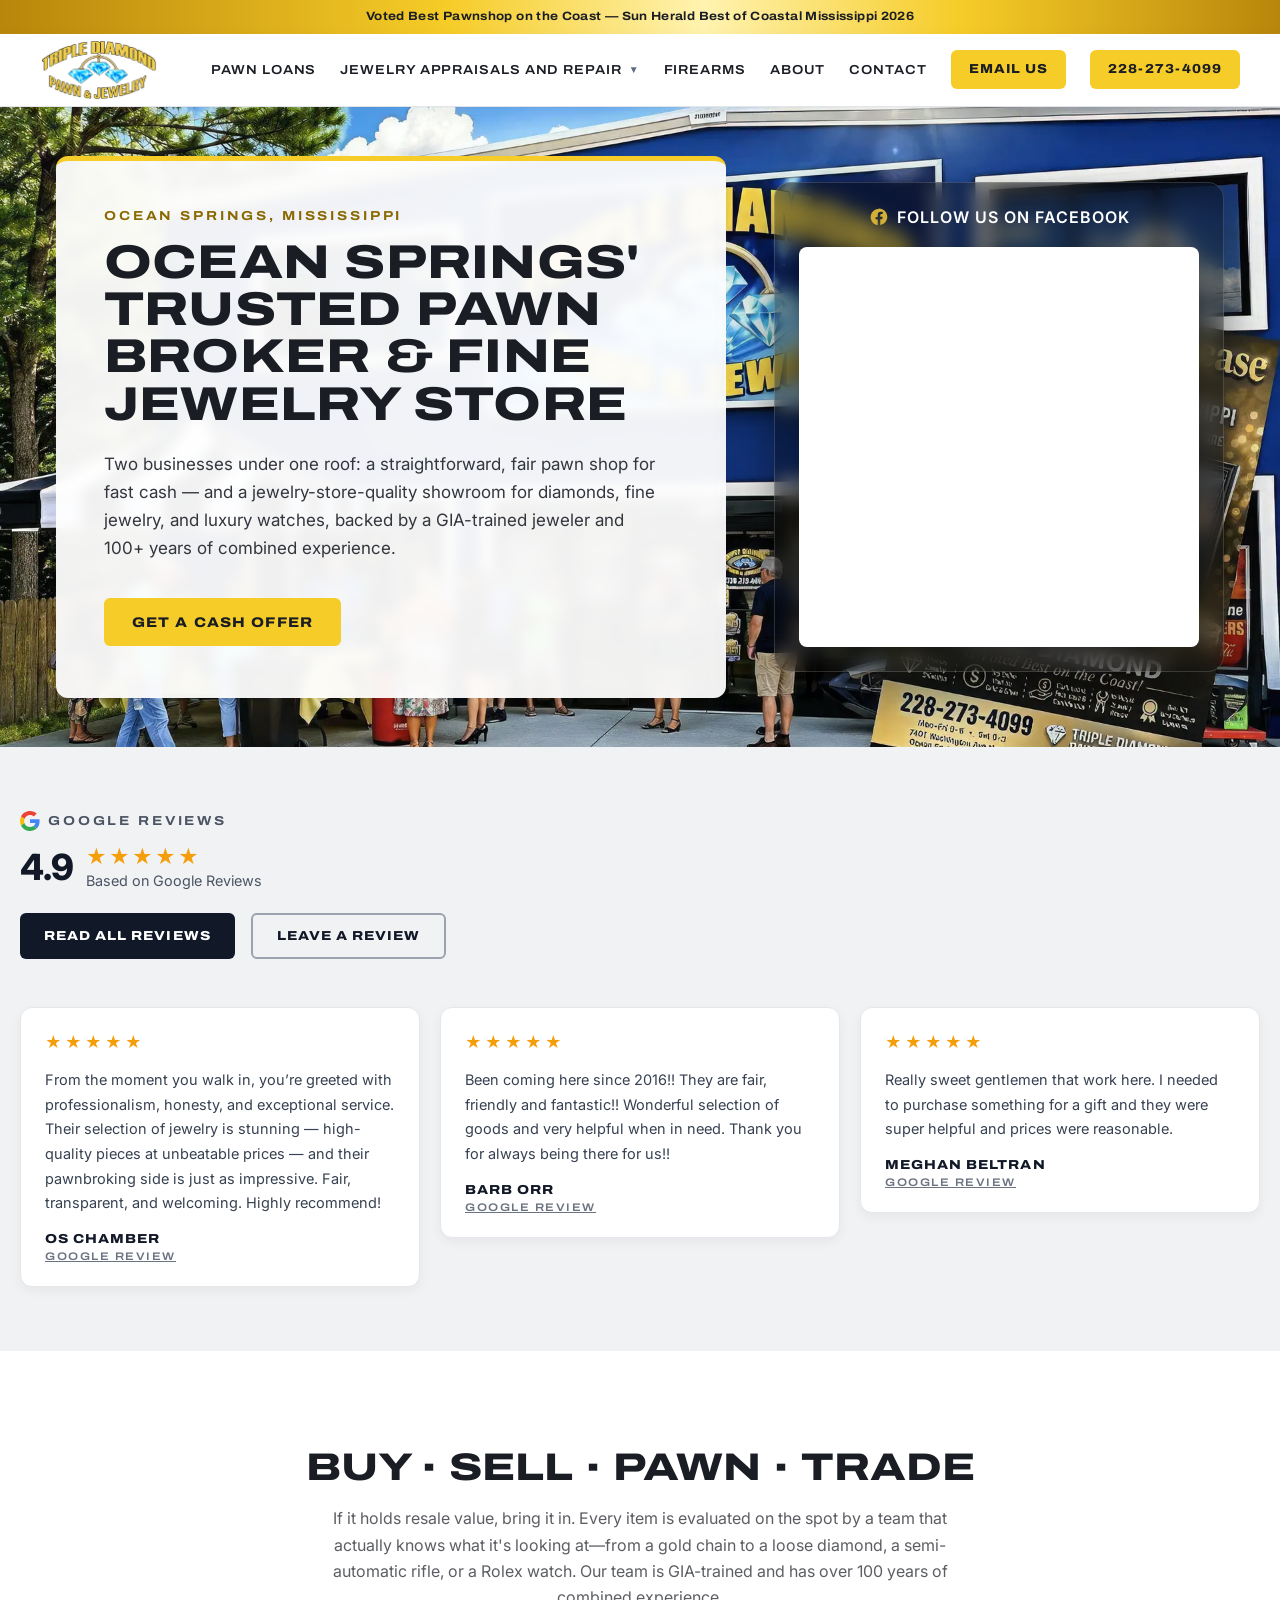
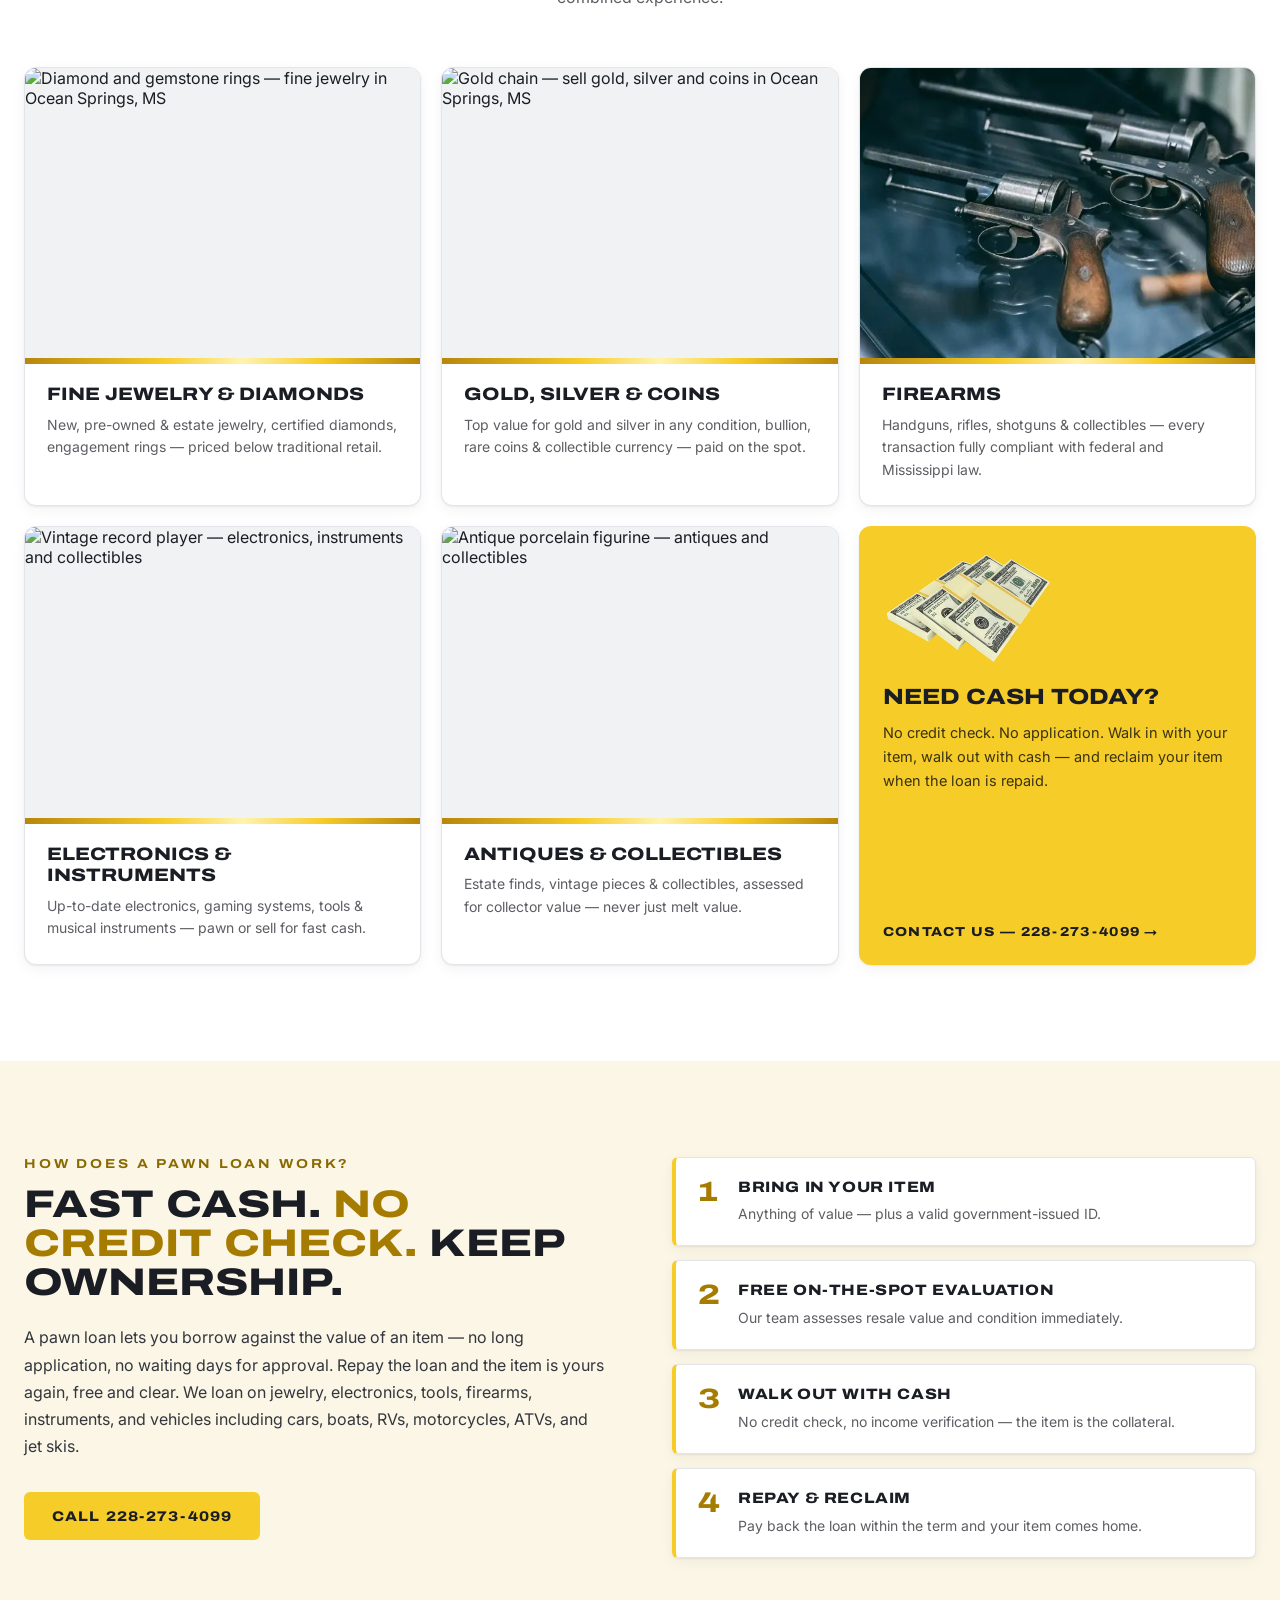
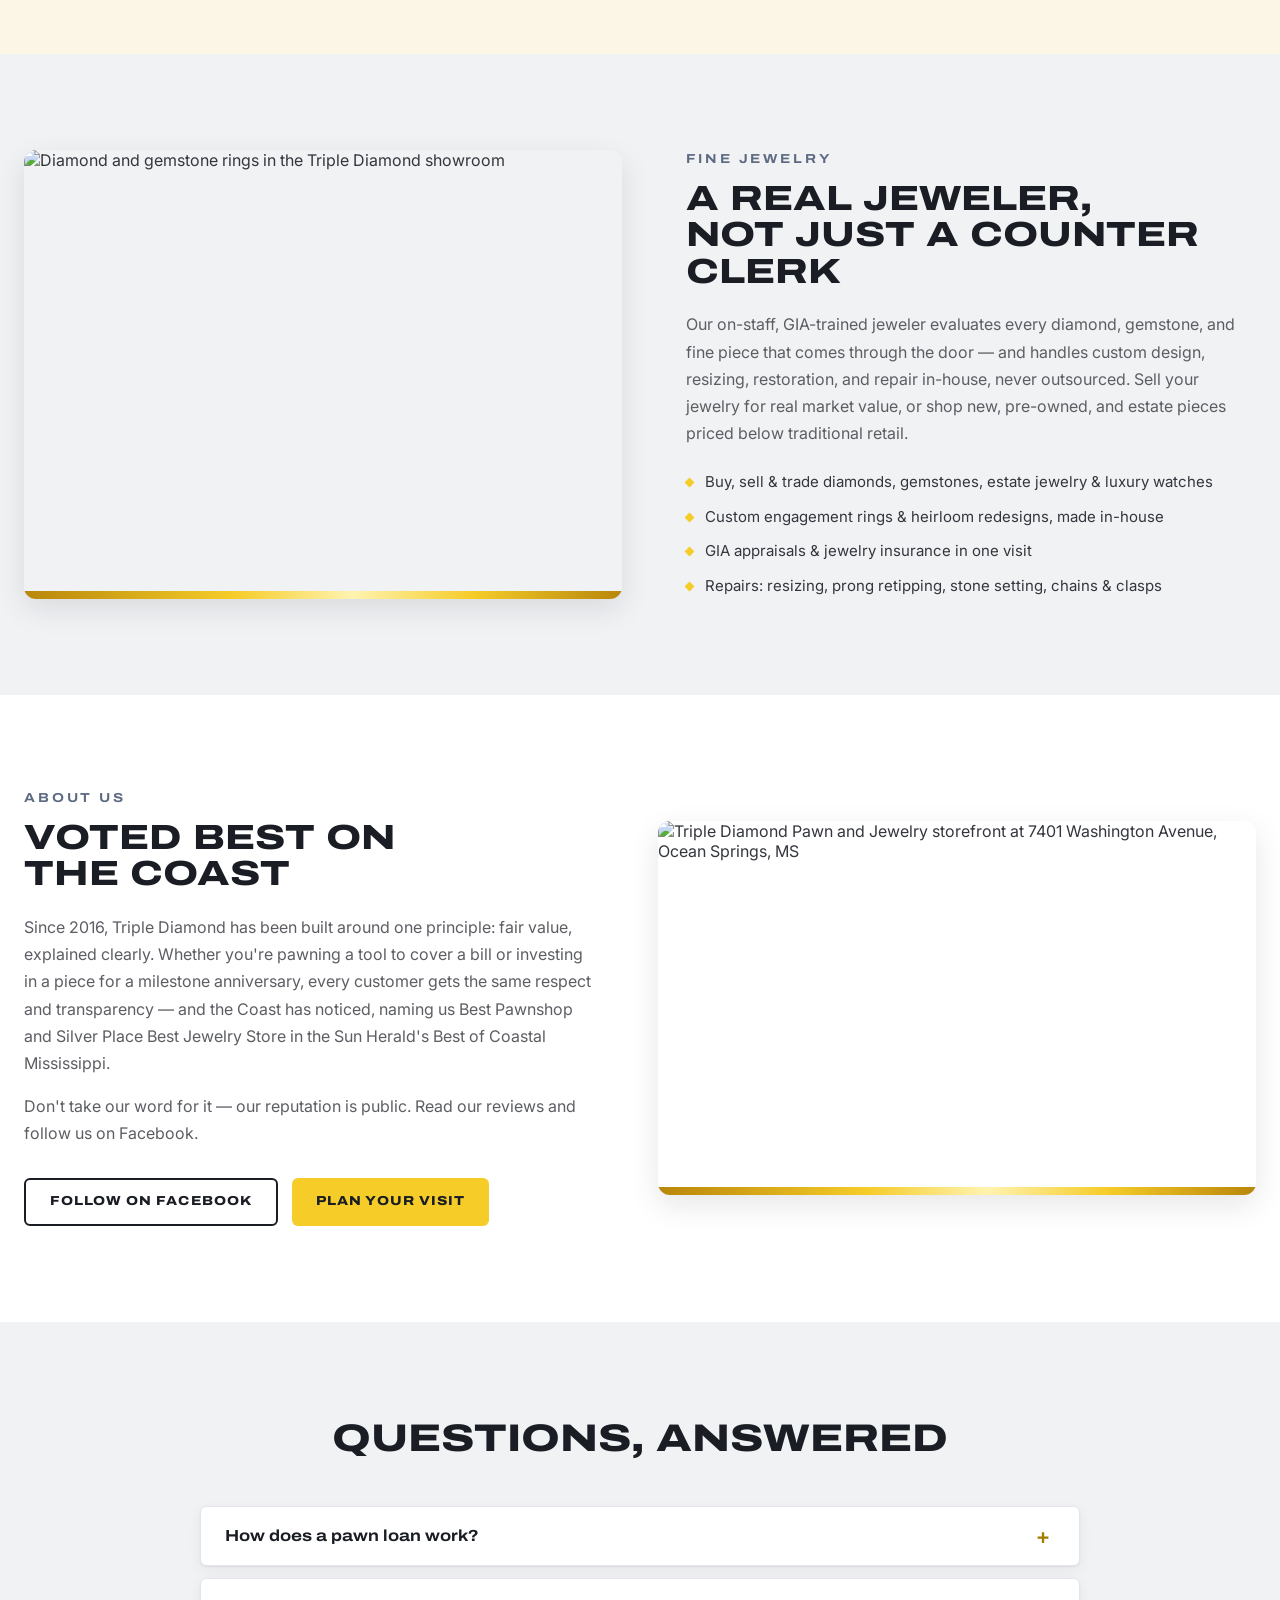
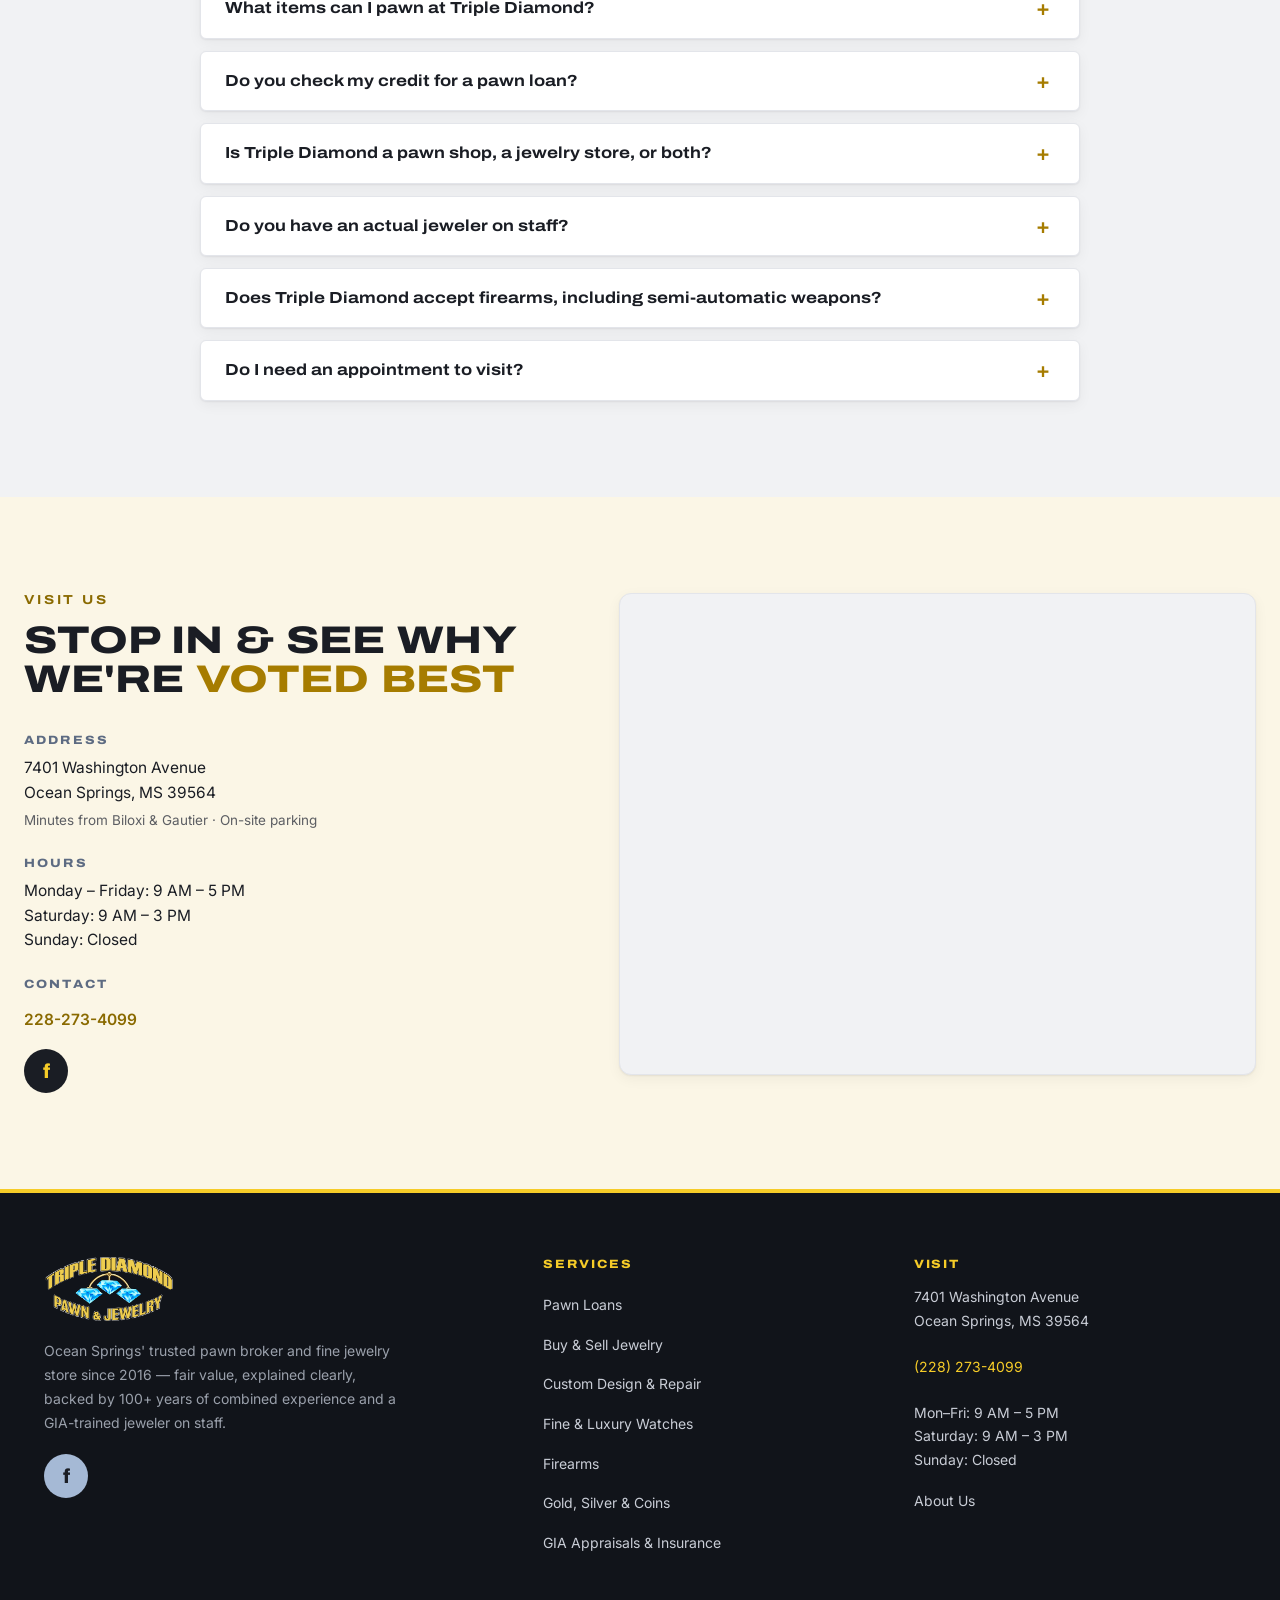
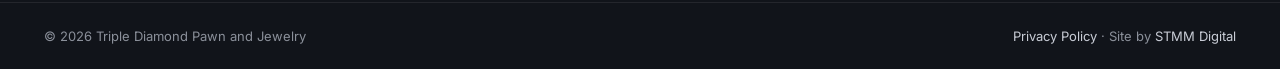
==== commit 299cd312: "Brighten site theme and fix mobile responsiveness site-wide Theme (white instead of black): - White " ====
--- a/index.html
+++ b/index.html
@@ -204,6 +204,8 @@
 </head>
 <body>
 
+<a class="skip-link" href="#main">Skip to content</a>
+
 <div class="announcement">
   Voted Best Pawnshop on the Coast — Sun Herald Best of Coastal Mississippi 2026
 </div>
@@ -211,13 +213,13 @@
 <header class="site-header">
   <div class="header-inner">
     <a class="header-logo" href="/">
-      <img src="uploads/triple-diamond-logo.png" alt="Triple Diamond Pawn &amp; Jewelry">
+      <img src="images/triple-diamond-logo.png" width="480" height="235" alt="Triple Diamond Pawn &amp; Jewelry">
     </a>
     <nav class="primary-nav" aria-label="Primary">
       <a class="nav-link" href="pawn-loans">Pawn Loans</a>
       <div class="nav-dropdown">
-        <a class="nav-link" href="">Jewelry Appraisals and Repair <span class="nav-caret">▼</span></a>
-        <div class="dropdown-panel">
+        <button type="button" class="nav-link nav-dropdown-toggle" aria-expanded="false" aria-haspopup="true" aria-controls="jewelry-menu">Jewelry Appraisals and Repair <span class="nav-caret" aria-hidden="true">▼</span></button>
+        <div class="dropdown-panel" id="jewelry-menu">
           <div class="dropdown-menu">
             <a class="dropdown-link" href="jewelry">Buy &amp; Sell Fine Jewelry</a>
             <a class="dropdown-link" href="custom-jewelry-repair">Custom Design &amp; Repair</a>
@@ -227,16 +229,15 @@
         </div>
       </div>
       <a class="nav-link" href="firearms">Firearms</a>
-      
       <a class="nav-link" href="about">About</a>
       <a class="nav-link" href="contact">Contact</a>
       <a class="nav-phone" href="mailto:kctriplediamond@gmail.com">Email Us</a>
       <a class="nav-phone" href="tel:+12282734099">228-273-4099</a>
     </nav>
     <div class="header-mobile">
-      <a class="mobile-call" href="mailto:kctriplediamond@gmail.com">Email</a>
-      <a class="mobile-call" href="tel:+12282734099">Call</a>
-      <button type="button" class="nav-toggle" aria-label="Open menu" aria-expanded="false" aria-controls="mobile-nav">☰</button>
+      <a class="mobile-call mobile-call--email" href="mailto:kctriplediamond@gmail.com"><svg viewBox="0 0 24 24" aria-hidden="true" focusable="false"><path d="M3 5h18a1 1 0 0 1 1 1v12a1 1 0 0 1-1 1H3a1 1 0 0 1-1-1V6a1 1 0 0 1 1-1zm1 3.2V17h16V8.2l-8 5.3-8-5.3zM5.4 7l6.6 4.4L18.6 7H5.4z"/></svg><span class="mobile-call-label">Email</span></a>
+      <a class="mobile-call mobile-call--phone" href="tel:+12282734099"><svg viewBox="0 0 24 24" aria-hidden="true" focusable="false"><path d="M6.6 10.8a15.1 15.1 0 0 0 6.6 6.6l2.2-2.2a1 1 0 0 1 1-.25c1.1.37 2.3.57 3.6.57a1 1 0 0 1 1 1V20a1 1 0 0 1-1 1A17 17 0 0 1 3 4a1 1 0 0 1 1-1h3.5a1 1 0 0 1 1 1c0 1.25.2 2.45.57 3.57a1 1 0 0 1-.25 1L6.6 10.8z"/></svg><span class="mobile-call-label">Call</span></a>
+      <button type="button" class="nav-toggle" aria-label="Open menu" aria-expanded="false" aria-controls="mobile-nav"><span aria-hidden="true">☰</span></button>
     </div>
   </div>
   <nav class="mobile-nav" id="mobile-nav" aria-label="Mobile">
@@ -253,12 +254,12 @@
   </nav>
 </header>
 
-<main>
+<main id="main">
 <section id="hero" class="hero hero--home">
-  <img class="hero-slide" src="/trilpe-pawn-storeTopazGigapixel2xscale.png" alt="Gold chain necklace on black velvet at Triple Diamond Pawn and Jewelry in Ocean Springs, MS">
-  <img class="hero-slide" src="/trilpe-pawn-storeTopazGigapixel2xscale.png" alt="Diamond and gemstone rings at Triple Diamond Pawn and Jewelry">
-  <img class="hero-slide is-active" src="/trilpe-pawn-storeTopazGigapixel2xscale.png" alt="Vintage record player — electronics and collectibles">
-  <img class="hero-slide" src="/trilpe-pawn-storeTopazGigapixel2xscale.png" alt="Collectible firearms at Triple Diamond Pawn and Jewelry">
+  <img class="hero-slide" src="images/hero-storefront-1920.webp" srcset="images/hero-storefront-960.webp 960w, images/hero-storefront-1920.webp 1920w" sizes="100vw" width="1920" height="1224" loading="lazy" alt="Gold chain necklace on black velvet at Triple Diamond Pawn and Jewelry in Ocean Springs, MS">
+  <img class="hero-slide" src="images/hero-storefront-1920.webp" srcset="images/hero-storefront-960.webp 960w, images/hero-storefront-1920.webp 1920w" sizes="100vw" width="1920" height="1224" loading="lazy" alt="Diamond and gemstone rings at Triple Diamond Pawn and Jewelry">
+  <img class="hero-slide is-active" src="images/hero-storefront-1920.webp" srcset="images/hero-storefront-960.webp 960w, images/hero-storefront-1920.webp 1920w" sizes="100vw" width="1920" height="1224" fetchpriority="high" decoding="async" alt="Vintage record player — electronics and collectibles">
+  <img class="hero-slide" src="images/hero-storefront-1920.webp" srcset="images/hero-storefront-960.webp 960w, images/hero-storefront-1920.webp 1920w" sizes="100vw" width="1920" height="1224" loading="lazy" alt="Collectible firearms at Triple Diamond Pawn and Jewelry">
   
   <div class="hero-inner hero-inner--home">
     
@@ -356,35 +357,35 @@
     <p class="lead-center">If it holds resale value, bring it in. Every item is evaluated on the spot by a team that actually knows what it's looking at—from a gold chain to a loose diamond, a semi-automatic rifle, or a Rolex watch. Our team is GIA-trained and has over 100 years of combined experience.</p>
     <div class="grid-3 grid-top-gap">
       <a class="cat-card" href="jewelry">
-        <div class="cat-card-media"><img src="uploads/triple3.webp" alt="Diamond and gemstone rings — fine jewelry in Ocean Springs, MS"><span class="gold-bar"></span></div>
+        <div class="cat-card-media"><img src="uploads/triple3.webp" alt="Diamond and gemstone rings — fine jewelry in Ocean Springs, MS" loading="lazy" decoding="async"><span class="gold-bar"></span></div>
         <div class="cat-card-body">
           <h3 class="cat-card-title">Fine Jewelry &amp; Diamonds</h3>
           <p class="cat-card-text">New, pre-owned &amp; estate jewelry, certified diamonds, engagement rings — priced below traditional retail.</p>
         </div>
       </a>
       <a class="cat-card" href="gold-silver-coins">
-        <div class="cat-card-media"><img src="uploads/triple2.webp" alt="Gold chain — sell gold, silver and coins in Ocean Springs, MS"><span class="gold-bar"></span></div>
+        <div class="cat-card-media"><img src="uploads/triple2.webp" alt="Gold chain — sell gold, silver and coins in Ocean Springs, MS" loading="lazy" decoding="async"><span class="gold-bar"></span></div>
         <div class="cat-card-body">
           <h3 class="cat-card-title">Gold, Silver &amp; Coins</h3>
           <p class="cat-card-text">Top value for gold and silver in any condition, bullion, rare coins &amp; collectible currency — paid on the spot.</p>
         </div>
       </a>
       <a class="cat-card" href="firearms">
-        <div class="cat-card-media"><img src="uploads/triple4.webp" alt="Collectible firearms — buy, sell and pawn firearms in Ocean Springs, MS"><span class="gold-bar"></span></div>
+        <div class="cat-card-media"><img src="images/triple4-800.webp" width="800" height="450" alt="Collectible firearms — buy, sell and pawn firearms in Ocean Springs, MS" loading="lazy" decoding="async"><span class="gold-bar"></span></div>
         <div class="cat-card-body">
           <h3 class="cat-card-title">Firearms</h3>
           <p class="cat-card-text">Handguns, rifles, shotguns &amp; collectibles — every transaction fully compliant with federal and Mississippi law.</p>
         </div>
       </a>
       <a class="cat-card" href="pawn-loans">
-        <div class="cat-card-media"><img src="uploads/triple5.webp" alt="Vintage record player — electronics, instruments and collectibles"><span class="gold-bar"></span></div>
+        <div class="cat-card-media"><img src="uploads/triple5.webp" alt="Vintage record player — electronics, instruments and collectibles" loading="lazy" decoding="async"><span class="gold-bar"></span></div>
         <div class="cat-card-body">
           <h3 class="cat-card-title">Electronics &amp; Instruments</h3>
           <p class="cat-card-text">Up-to-date electronics, gaming systems, tools &amp; musical instruments — pawn or sell for fast cash.</p>
         </div>
       </a>
       <a class="cat-card" href="pawn-loans">
-        <div class="cat-card-media"><img src="uploads/triple6.webp" alt="Antique porcelain figurine — antiques and collectibles"><span class="gold-bar"></span></div>
+        <div class="cat-card-media"><img src="uploads/triple6.webp" alt="Antique porcelain figurine — antiques and collectibles" loading="lazy" decoding="async"><span class="gold-bar"></span></div>
         <div class="cat-card-body">
           <h3 class="cat-card-title">Antiques &amp; Collectibles</h3>
           <p class="cat-card-text">Estate finds, vintage pieces &amp; collectibles, assessed for collector value — never just melt value.</p>
@@ -392,7 +393,7 @@
       </a>
       <a class="cat-card cat-card--cash" href="tel:+12282734099">
         <div>
-          <img class="cash-img" src="uploads/money.png" alt="Stacks of hundred-dollar bills">
+          <img class="cash-img" src="images/money-340.webp" width="340" height="230" alt="Stacks of hundred-dollar bills" loading="lazy" decoding="async">
           <h3 class="cash-title">Need cash today?</h3>
           <p class="cash-text">No credit check. No application. Walk in with your item, walk out with cash — and reclaim your item when the loan is repaid.</p>
         </div>
@@ -424,7 +425,7 @@
 <section id="jewelry" class="section section--alt">
   <div class="container split split--image-left">
     <div class="framed-image framed-image--4-3">
-      <img src="uploads/triple3.webp" alt="Diamond and gemstone rings in the Triple Diamond showroom">
+      <img src="uploads/triple3.webp" alt="Diamond and gemstone rings in the Triple Diamond showroom" loading="lazy" decoding="async">
       <span class="gold-bar gold-bar--thick"></span>
     </div>
     <div>
@@ -454,7 +455,7 @@
       </div>
     </div>
     <div class="framed-image framed-image--16-10">
-      <img src="uploads/trilpe-pawn-store.jpg" alt="Triple Diamond Pawn and Jewelry storefront at 7401 Washington Avenue, Ocean Springs, MS">
+      <img src="uploads/trilpe-pawn-store.jpg" alt="Triple Diamond Pawn and Jewelry storefront at 7401 Washington Avenue, Ocean Springs, MS" loading="lazy" decoding="async">
       <span class="gold-bar gold-bar--thick"></span>
     </div>
   </div>
@@ -527,7 +528,7 @@
 <footer class="site-footer">
   <div class="footer-inner">
     <div>
-      <img class="footer-logo" src="uploads/triple-diamond-logo.png" alt="Triple Diamond Pawn &amp; Jewelry">
+      <img class="footer-logo" src="images/triple-diamond-logo.png" width="480" height="235" loading="lazy" alt="Triple Diamond Pawn &amp; Jewelry">
       <p class="footer-about">Ocean Springs' trusted pawn broker and fine jewelry store since 2016 — fair value, explained clearly, backed by 100+ years of combined experience and a GIA-trained jeweler on staff.</p>
       <a class="footer-fb" href="https://www.facebook.com/TripleDiamondPawn" target="_blank" rel="noopener" aria-label="Triple Diamond on Facebook">f</a>
     </div>
--- a/styles.css
+++ b/styles.css
@@ -1,94 +1,165 @@
 /* ==========================================================================
    Triple Diamond Pawn and Jewelry — site stylesheet
-   Brand colors are exposed as CSS variables at :root.
+   Bright theme: white page, light header, photo heroes with a white panel,
+   gold accents, charcoal footer. Brand colors are CSS variables at :root.
+   Responsive system: fluid spacing/type via clamp(), 4 breakpoints
+   (1200 compact nav · 1080 mobile header · 860 stack · 640 phone).
+   NOTE: the Google Reviews section (.reviews*, .review-*) and the Facebook
+   hero panel (.hero-fb-*) are styled in index.html and are left untouched.
    ========================================================================== */
 
 :root{
   --brand-color-primary:#f6cc28;      /* gold */
   --brand-color-secondary:#1a1d24;    /* charcoal */
 
+  --gold:#f6cc28;
+  --gold-hover:#ffd94a;
   --gold-deep:#b8940a;
+  --gold-strong:#a67c00;              /* gold for large text on white (3.8:1) */
+  --gold-text:#8a6a00;                /* gold for small text on white (5:1) */
+  --gold-wash:#fbf6e6;                /* warm light surface (was the dark band) */
+  --gold-tint:#fff6d1;                /* highlighted card surface */
   --gold-bar:linear-gradient(90deg,#b8860b,#f6cc28 35%,#fff3b0 55%,#f6cc28 75%,#b8860b);
-  --steel:#a5b9d5;
-  --ink:#39393b;
+  --steel:#a5b9d5;                    /* kept for the dark footer */
+  --slate:#5d6b82;                    /* eyebrows on light surfaces */
+  --ink:#33363d;                      /* body text */
   --muted:#5c5e63;
-  --paper:#fcfcfb;
-  --paper-alt:#f1f2f4;
-  --line:#e6e7ea;
+  --paper:#ffffff;
+  --paper-alt:#f1f2f4;                /* matches the Google Reviews band */
+  --line:#e3e5ea;
   --dark-deep:#11141a;
   --on-dark:#dfe2e8;
   --on-dark-soft:#c9cdd6;
   --on-dark-muted:#9aa0ab;
+
+  --radius:12px;
+  --radius-sm:6px;
+  --shadow-sm:0 1px 2px rgba(17,20,26,.06),0 4px 14px rgba(17,20,26,.05);
+  --shadow-md:0 10px 30px rgba(17,20,26,.10);
+
+  /* fluid spacing */
+  --gutter:clamp(16px,4vw,24px);
+  --section-y:clamp(56px,8vw,96px);
+  --header-h:72px;
 }
 
 /* --------------------------------------------------------------- base ---- */
-html{scroll-behavior:smooth}
-body{margin:0;background:var(--paper);color:var(--ink);font-family:'Inter',sans-serif;-webkit-font-smoothing:antialiased}
+html{scroll-behavior:smooth;-webkit-text-size-adjust:100%}
+body{margin:0;background:var(--paper);color:var(--ink);font-family:'Inter',sans-serif;-webkit-font-smoothing:antialiased;overflow-wrap:anywhere}
 a{color:var(--brand-color-secondary);text-decoration:none}
-a:hover{color:var(--gold-deep)}
-img{border:0}
-
-.container{max-width:1240px;margin:0 auto}
+a:hover{color:var(--gold-text)}
+img{border:0;max-width:100%;height:auto}
+iframe{max-width:100%}
+button{font:inherit}
+main{display:block}
+
+:focus-visible{outline:3px solid var(--gold-deep);outline-offset:2px}
+.cta :focus-visible,.announcement :focus-visible,.cat-card--cash:focus-visible{outline-color:var(--brand-color-secondary)}
+
+.skip-link{position:absolute;left:12px;top:-100px;z-index:100;background:var(--brand-color-secondary);color:#fff;padding:12px 16px;border-radius:var(--radius-sm);font-weight:700}
+.skip-link:focus{top:12px;color:#fff}
+
+@media (prefers-reduced-motion:reduce){
+  html{scroll-behavior:auto}
+  *,*::before,*::after{transition-duration:.01ms!important;animation-duration:.01ms!important;animation-iteration-count:1!important}
+}
+
+.container{max-width:1240px;margin:0 auto;min-width:0}
 .container--narrow{max-width:880px}
 .container--cta{max-width:1040px}
 .container--900{max-width:900px}
 
-.section{padding:96px 24px}
-.section--flush-top{padding:0 24px 96px}
+.section{padding:var(--section-y) var(--gutter);box-sizing:border-box}
+.section--flush-top{padding:0 var(--gutter) var(--section-y)}
 .section--light{background:var(--paper)}
 .section--alt{background:var(--paper-alt)}
-.section--dark{background:var(--brand-color-secondary)}
-.section--pad-80{padding:80px 24px}
-.section--pad-64{padding:64px 24px}
-.section--open-bottom{padding:88px 24px 0}
-.section--dark-open{padding:96px 24px 0}
+/* Former charcoal bands are now a warm, light gold wash. */
+.section--dark{background:var(--gold-wash)}
+.section--pad-80{padding:clamp(48px,7vw,80px) var(--gutter)}
+.section--pad-64{padding:clamp(44px,6vw,64px) var(--gutter)}
+.section--open-bottom{padding:clamp(52px,7.5vw,88px) var(--gutter) 0}
+.section--dark-open{padding:var(--section-y) var(--gutter) 0}
 
 /* ------------------------------------------------------------- header ---- */
 .announcement{
-  background:var(--gold-bar);color:var(--brand-color-secondary);text-align:center;padding:9px 16px;
+  background:var(--gold-bar);color:var(--brand-color-secondary);text-align:center;
+  padding:9px max(16px,env(safe-area-inset-right)) 9px max(16px,env(safe-area-inset-left));
   font-family:'Archivo',sans-serif;font-stretch:112%;font-weight:700;font-size:12px;letter-spacing:.03em;line-height:1.3;
 }
-.site-header{position:sticky;top:0;z-index:50;background:var(--brand-color-secondary);border-bottom:1px solid rgba(255,255,255,.08)}
-.header-inner{max-width:1240px;margin:0 auto;padding:0 20px;display:flex;align-items:center;gap:16px;height:72px}
-.header-logo{display:flex;align-items:center;margin-right:auto}
+.site-header{position:sticky;top:0;z-index:50;background:var(--paper);border-bottom:1px solid var(--line);box-shadow:0 1px 0 rgba(17,20,26,.02),0 6px 18px rgba(17,20,26,.06)}
+.header-inner{
+  max-width:1240px;margin:0 auto;box-sizing:border-box;
+  padding:0 max(20px,env(safe-area-inset-right)) 0 max(20px,env(safe-area-inset-left));
+  display:flex;align-items:center;gap:16px;height:var(--header-h);min-width:0;
+}
+.header-logo{display:flex;align-items:center;margin-right:auto;flex:none}
 .header-logo img{height:58px;width:auto;display:block}
 
-.primary-nav{display:flex;gap:24px;align-items:center;font-family:'Archivo',sans-serif;font-stretch:110%;font-weight:600;font-size:13px;letter-spacing:.07em;text-transform:uppercase}
-.nav-link{color:#e8e9ec}
-.nav-link:hover{color:var(--brand-color-primary)}
+.primary-nav{display:flex;gap:24px;align-items:center;font-family:'Archivo',sans-serif;font-stretch:110%;font-weight:600;font-size:13px;letter-spacing:.07em;text-transform:uppercase;white-space:nowrap}
+.nav-link{color:var(--brand-color-secondary);padding:8px 0}
+.nav-link:hover{color:var(--gold-text)}
 .nav-dropdown{position:relative}
-.nav-dropdown > .nav-link{display:flex;align-items:center;gap:7px}
-.nav-caret{font-size:9px;color:var(--steel)}
-.dropdown-panel{display:none;position:absolute;top:100%;left:-20px;padding-top:16px;min-width:270px;z-index:60}
-.nav-dropdown:hover .dropdown-panel,.nav-dropdown:focus-within .dropdown-panel{display:block}
-.dropdown-menu{background:var(--dark-deep);border:1px solid rgba(246,204,40,.3);display:grid}
-.dropdown-link{color:#e8e9ec;padding:13px 20px;border-bottom:1px solid rgba(255,255,255,.07)}
+.nav-dropdown > .nav-link{display:flex;align-items:center;gap:7px;background:none;border:0;cursor:pointer;font:inherit;letter-spacing:inherit;text-transform:inherit;color:var(--brand-color-secondary);padding:8px 0}
+.nav-dropdown > .nav-link:hover{color:var(--gold-text)}
+.nav-caret{font-size:10px;color:var(--slate);transition:transform .2s ease}
+.nav-dropdown.is-open .nav-caret{transform:rotate(180deg)}
+.dropdown-panel{display:none;position:absolute;top:100%;left:-20px;padding-top:12px;min-width:280px;z-index:60}
+.nav-dropdown:hover .dropdown-panel,.nav-dropdown.is-open .dropdown-panel{display:block}
+.dropdown-menu{background:var(--paper);border:1px solid var(--line);border-top:4px solid var(--gold);border-radius:0 0 var(--radius-sm) var(--radius-sm);box-shadow:var(--shadow-md);display:grid;overflow:hidden}
+.dropdown-link{color:var(--brand-color-secondary);padding:14px 20px;border-bottom:1px solid var(--line);white-space:normal}
 .dropdown-link:last-child{border-bottom:0}
-.dropdown-link:hover{color:var(--brand-color-primary);background:var(--brand-color-secondary)}
-.nav-phone{background:var(--brand-color-primary);color:var(--brand-color-secondary);padding:11px 18px;font-weight:800;font-size:13px;letter-spacing:.07em;white-space:nowrap}
-.nav-phone:hover{background:#fff;color:var(--brand-color-secondary)}
-
-.header-mobile{display:none;align-items:center;gap:16px}
-.mobile-call{background:var(--brand-color-primary);color:var(--brand-color-secondary);padding:10px 14px;font-family:'Archivo',sans-serif;font-stretch:112%;font-weight:800;font-size:12px;letter-spacing:.05em;text-transform:uppercase;white-space:nowrap}
-.mobile-call:hover{background:#fff;color:var(--brand-color-secondary)}
-.nav-toggle{width:46px;height:46px;background:none;border:1px solid rgba(255,255,255,.25);color:var(--brand-color-primary);font-size:22px;line-height:1;cursor:pointer;display:flex;align-items:center;justify-content:center;padding:0}
-.mobile-nav{display:none;background:var(--dark-deep);border-top:1px solid rgba(255,255,255,.08);font-family:'Archivo',sans-serif;font-stretch:110%;font-weight:600;font-size:15px;letter-spacing:.05em;text-transform:uppercase}
+.dropdown-link:hover{color:var(--gold-text);background:var(--paper-alt)}
+.nav-phone{background:var(--gold);color:var(--brand-color-secondary);padding:12px 18px;border-radius:var(--radius-sm);font-weight:800;font-size:13px;letter-spacing:.07em;white-space:nowrap;line-height:1.2}
+.nav-phone:hover{background:var(--brand-color-secondary);color:var(--gold)}
+
+.header-mobile{display:none;align-items:center;gap:10px;flex:none}
+.mobile-call{
+  display:inline-flex;align-items:center;justify-content:center;gap:8px;min-width:44px;min-height:44px;box-sizing:border-box;
+  background:var(--gold);color:var(--brand-color-secondary);padding:0 14px;border-radius:var(--radius-sm);
+  font-family:'Archivo',sans-serif;font-stretch:112%;font-weight:800;font-size:12px;letter-spacing:.05em;text-transform:uppercase;white-space:nowrap;
+}
+.mobile-call svg{width:18px;height:18px;flex:none;fill:currentColor}
+.mobile-call:hover{background:var(--brand-color-secondary);color:var(--gold)}
+.nav-toggle{width:44px;height:44px;box-sizing:border-box;background:none;border:1px solid var(--line);border-radius:var(--radius-sm);color:var(--brand-color-secondary);font-size:22px;line-height:1;cursor:pointer;display:flex;align-items:center;justify-content:center;padding:0;flex:none}
+.nav-toggle[aria-expanded="true"]{background:var(--brand-color-secondary);color:var(--gold);border-color:var(--brand-color-secondary)}
+.mobile-nav{
+  display:none;background:var(--paper);border-top:1px solid var(--line);
+  font-family:'Archivo',sans-serif;font-stretch:110%;font-weight:600;font-size:15px;letter-spacing:.05em;text-transform:uppercase;
+  max-height:calc(100vh - var(--header-h) - 40px);max-height:calc(100dvh - var(--header-h) - 40px);overflow-y:auto;-webkit-overflow-scrolling:touch;
+  padding-bottom:env(safe-area-inset-bottom);
+}
 .mobile-nav.is-open{display:grid}
-.mobile-nav a{color:#e8e9ec;padding:16px 24px;border-bottom:1px solid rgba(255,255,255,.06)}
+.mobile-nav a{color:var(--brand-color-secondary);padding:15px var(--gutter);border-bottom:1px solid var(--line);min-height:48px;box-sizing:border-box;display:flex;align-items:center}
 .mobile-nav a:last-child{border-bottom:0}
-.mobile-nav a:hover{color:var(--brand-color-primary);background:var(--brand-color-secondary)}
-.mobile-nav a.is-sub{color:var(--on-dark-soft);padding:14px 24px 14px 40px;font-size:13px}
-
-@media (max-width:900px){
+.mobile-nav a:hover{color:var(--gold-text);background:var(--paper-alt)}
+.mobile-nav a.is-sub{color:var(--muted);padding-left:calc(var(--gutter) + 20px);font-size:13px;min-height:44px}
+
+/* Nav breakpoints: compact desktop nav until 1200, mobile header below 1080. */
+@media (max-width:1200px){
+  .primary-nav{gap:16px;font-size:12px}
+  .nav-phone{padding:11px 14px;font-size:12px}
+}
+@media (max-width:1079px){
   .primary-nav{display:none}
   .header-mobile{display:flex}
 }
-@media (min-width:901px){
-  .mobile-nav{display:none}
+@media (min-width:1080px){
+  .mobile-nav{display:none!important}
+}
+@media (max-width:480px){
+  .header-inner{gap:10px}
+  .header-logo img{height:50px}
+  .mobile-call--email{padding:0}
+  .mobile-call--email .mobile-call-label{position:absolute;width:1px;height:1px;overflow:hidden;clip:rect(0 0 0 0);white-space:nowrap}
+}
+@media (max-width:360px){
+  .header-inner{padding-left:14px;padding-right:14px;gap:8px}
+  .header-logo img{height:44px}
+  .mobile-call{padding:0 10px}
 }
 
 /* --------------------------------------------------------------- hero ---- */
-.hero{position:relative;background:var(--brand-color-secondary)}
+.hero{position:relative;background:var(--brand-color-secondary);overflow:hidden}
 .hero--home{min-height:640px;display:flex;align-items:center}
 .hero-media{position:absolute;inset:0;background-position:center;background-size:cover;background-repeat:no-repeat}
 .hero-slide{position:absolute;inset:0;width:100%;height:100%;object-fit:cover;opacity:0;transition:opacity 1.4s ease}
@@ -97,25 +168,29 @@
 .hero-media--jewelry{background-image:url('uploads/triple3.webp')}
 .hero-media--custom{background-image:url('uploads/custom-hero.jpg')}
 .hero-media--watches{background-image:url('uploads/watch-hero.jpg')}
-.hero-media--firearms{background-image:url('uploads/triple4.webp')}
+.hero-media--firearms{background-image:url('images/triple4-1600.webp')}
 .hero-media--gold{background-image:url('uploads/cons-hero.jpg')}
 .hero-media--appraisals{background-image:url('uploads/gia.jpg')}
 .hero-media--about{background-image:url('uploads/tripe-store-front.jpg')}
-.hero-inner{position:relative;max-width:1240px;margin:0 auto;padding:104px 24px}
-.hero-inner--home{padding:96px 24px;width:100%}
-.hero-panel{background:rgba(10,12,16,.74);padding:40px 44px 46px;max-width:820px;box-sizing:border-box}
-.hero-panel--home{background:rgba(10,12,16,.74);padding:48px 48px 52px;max-width:760px}
-
-.eyebrow{margin:0 0 18px;font-family:'Archivo',sans-serif;font-stretch:115%;font-weight:700;font-size:13px;letter-spacing:.24em;text-transform:uppercase;color:var(--steel)}
+.hero-inner{position:relative;max-width:1240px;margin:0 auto;padding:clamp(56px,8vw,104px) var(--gutter);box-sizing:border-box}
+.hero-inner--home{padding:var(--section-y) var(--gutter);width:100%;box-sizing:border-box}
+.hero-panel{
+  background:rgba(255,255,255,.94);border-top:5px solid var(--gold);border-radius:var(--radius);box-shadow:var(--shadow-md);
+  padding:clamp(24px,4vw,40px) clamp(20px,4vw,44px) clamp(28px,4vw,46px);max-width:820px;box-sizing:border-box;min-width:0;
+  -webkit-backdrop-filter:blur(6px);backdrop-filter:blur(6px);
+}
+.hero-panel--home{padding:clamp(26px,4vw,48px) clamp(22px,4vw,48px) clamp(30px,4vw,52px);max-width:760px}
+
+.eyebrow{margin:0 0 16px;font-family:'Archivo',sans-serif;font-stretch:115%;font-weight:700;font-size:13px;letter-spacing:.22em;text-transform:uppercase;color:var(--gold-text)}
 .eyebrow--tight{margin:0 0 14px}
-.eyebrow--ink,.eyebrow-light{margin:0 0 14px;font-family:'Archivo',sans-serif;font-stretch:115%;font-weight:700;font-size:13px;letter-spacing:.24em;text-transform:uppercase;color:#7a8ba6}
-
-.hero-title{margin:0;font-family:'Archivo',sans-serif;font-stretch:125%;font-weight:800;text-transform:uppercase;font-size:clamp(27px,3.6vw,49px);line-height:.98;color:var(--brand-color-primary);text-wrap:pretty}
-.hero-title--48{font-size:clamp(27px,3.6vw,48px)}
-.hero-title--tall{line-height:1}
+.eyebrow--ink,.eyebrow-light{margin:0 0 14px;font-family:'Archivo',sans-serif;font-stretch:115%;font-weight:700;font-size:13px;letter-spacing:.22em;text-transform:uppercase;color:var(--slate)}
+
+.hero-title{margin:0;font-family:'Archivo',sans-serif;font-stretch:125%;font-weight:800;text-transform:uppercase;font-size:clamp(26px,2.2vw + 18px,49px);line-height:1;color:var(--brand-color-secondary);text-wrap:balance;text-wrap:pretty}
+.hero-title--48{font-size:clamp(26px,2.2vw + 18px,48px)}
+.hero-title--tall{line-height:1.02}
 .hero-title--720{max-width:720px}
-.hero-title--home{max-width:760px;font-size:clamp(29px,3.7vw,51px);letter-spacing:.005em}
-.hero-lead{margin:26px 0 0;max-width:560px;font-size:17px;line-height:1.7;color:var(--on-dark)}
+.hero-title--home{max-width:760px;font-size:clamp(27px,2.3vw + 18px,51px);letter-spacing:.005em}
+.hero-lead{margin:22px 0 0;max-width:560px;font-size:clamp(15.5px,.4vw + 14px,17px);line-height:1.7;color:var(--ink)}
 .hero-lead--home{line-height:1.65}
 .hero-lead--600{max-width:600px}
 .hero-lead--620{max-width:620px}
@@ -123,70 +198,77 @@
 .hero-lead--contact{margin:22px 0 0;max-width:640px}
 
 /* ---------------------------------------------------------- typography --- */
-.h2{margin:0;font-family:'Archivo',sans-serif;font-stretch:125%;font-weight:800;text-transform:uppercase;font-size:clamp(26px,3.1vw,41px);line-height:1.02;color:var(--brand-color-secondary);text-wrap:pretty}
+.h2{margin:0;font-family:'Archivo',sans-serif;font-stretch:125%;font-weight:800;text-transform:uppercase;font-size:clamp(24px,1.6vw + 18px,41px);line-height:1.05;color:var(--brand-color-secondary);text-wrap:balance;text-wrap:pretty}
 .h2--center{text-align:center}
-.h2--on-dark{color:#fff}
-.h2--tight{line-height:1}
-.h2--mid{font-size:clamp(26px,2.9vw,37px)}
-.h2-light{margin:0;text-align:center;font-family:'Archivo',sans-serif;font-stretch:125%;font-weight:800;text-transform:uppercase;font-size:clamp(24px,2.9vw,37px);line-height:1.02;color:var(--brand-color-secondary)}
-.h2-light--lg{font-size:clamp(26px,3.1vw,41px)}
-.h2-card{margin:0 0 22px;font-family:'Archivo',sans-serif;font-stretch:122%;font-weight:800;text-transform:uppercase;font-size:clamp(20px,2.1vw,26px);color:var(--brand-color-secondary)}
-.h2-card--wide{font-size:clamp(20px,2.2vw,27px)}
-.h2-card--lg{font-size:clamp(20px,2.3vw,29px)}
-.h2-card--gold{color:var(--brand-color-primary)}
-.h2-card--on-dark{color:#fff}
-.h2-card--panel{margin:0;font-size:clamp(22px,2.5vw,32px);line-height:1.05}
+.h2--on-dark{color:var(--brand-color-secondary)}
+.h2--tight{line-height:1.02}
+.h2--mid{font-size:clamp(24px,1.4vw + 17px,37px)}
+.h2-light{margin:0;text-align:center;font-family:'Archivo',sans-serif;font-stretch:125%;font-weight:800;text-transform:uppercase;font-size:clamp(23px,1.4vw + 17px,37px);line-height:1.05;color:var(--brand-color-secondary);text-wrap:balance}
+.h2-light--lg{font-size:clamp(24px,1.6vw + 18px,41px)}
+.h2-card{margin:0 0 22px;font-family:'Archivo',sans-serif;font-stretch:122%;font-weight:800;text-transform:uppercase;font-size:clamp(20px,.6vw + 16px,26px);line-height:1.1;color:var(--brand-color-secondary);text-wrap:balance}
+.h2-card--wide{font-size:clamp(20px,.7vw + 16px,27px)}
+.h2-card--lg{font-size:clamp(20px,.9vw + 16px,29px)}
+.h2-card--gold{color:var(--gold-strong)}
+.h2-card--on-dark{color:var(--brand-color-secondary)}
+.h2-card--panel{margin:0;font-size:clamp(22px,1vw + 17px,32px);line-height:1.08}
 .h2-card--gap-sm{margin:0 0 8px}
 .h2-card--gap-md{margin:0 0 14px}
 .h2-card--gap-lg{margin:0 0 18px}
 .h3{margin:0;font-family:'Archivo',sans-serif;font-stretch:115%;font-weight:800;text-transform:uppercase;font-size:15px;color:var(--brand-color-secondary);letter-spacing:.03em}
 
 .body-text{margin:22px 0 0;font-size:16px;line-height:1.7;color:var(--muted)}
-.body-text--on-dark{color:var(--on-dark-soft)}
+.body-text--on-dark{color:var(--ink)}
 .body-text--gap-sm{margin:16px 0 0}
 .lead-center{margin:18px auto 0;max-width:640px;text-align:center;font-size:16px;line-height:1.65;color:var(--muted)}
-.lead-center--sub{margin:0 auto 52px;max-width:600px}
-.section-heading-gap{margin:0 0 48px}
+.lead-center--sub{margin:0 auto clamp(32px,5vw,52px);max-width:600px}
+.section-heading-gap{margin:0 0 clamp(28px,4vw,48px)}
 .section-heading-gap-sm{margin:0 0 12px}
 
 /* ------------------------------------------------------------ buttons ---- */
-.btn{display:inline-block;background:var(--brand-color-primary);color:var(--brand-color-secondary);padding:16px 28px;font-family:'Archivo',sans-serif;font-stretch:115%;font-weight:800;font-size:14px;letter-spacing:.08em;text-transform:uppercase}
-.btn:hover{background:#fff;color:var(--brand-color-secondary)}
-.btn--outline{background:none;border:2px solid var(--steel);color:#fff;padding:14px 28px}
-.btn--outline:hover{background:none;border-color:var(--brand-color-primary);color:var(--brand-color-primary)}
-.btn--ink-outline{background:none;border:2px solid var(--brand-color-secondary);color:var(--brand-color-secondary);padding:13px 24px;font-size:13px}
-.btn--ink-outline:hover{background:var(--brand-color-secondary);color:var(--brand-color-primary)}
-.btn--sm{padding:15px 24px;font-size:13px}
-.btn--sm:hover{background:var(--brand-color-secondary);color:var(--brand-color-primary)}
-.btn--spaced{margin-top:32px}
+.btn{
+  display:inline-flex;align-items:center;justify-content:center;text-align:center;box-sizing:border-box;max-width:100%;min-height:48px;
+  background:var(--gold);color:var(--brand-color-secondary);padding:14px 28px;border-radius:var(--radius-sm);
+  font-family:'Archivo',sans-serif;font-stretch:115%;font-weight:800;font-size:14px;letter-spacing:.08em;text-transform:uppercase;line-height:1.25;
+  transition:background-color .15s ease,color .15s ease,transform .15s ease;
+}
+.btn:hover{background:var(--brand-color-secondary);color:var(--gold)}
+.btn--outline{background:none;border:2px solid var(--brand-color-secondary);color:var(--brand-color-secondary);padding:12px 26px}
+.btn--outline:hover{background:var(--brand-color-secondary);color:#fff}
+.btn--ink-outline{background:none;border:2px solid var(--brand-color-secondary);color:var(--brand-color-secondary);padding:12px 24px;font-size:13px}
+.btn--ink-outline:hover{background:var(--brand-color-secondary);color:var(--gold)}
+.btn--sm{padding:13px 24px;font-size:13px;min-height:46px}
+.btn--sm:hover{background:var(--brand-color-secondary);color:var(--gold)}
+.btn--spaced{margin-top:clamp(24px,3vw,32px)}
 .btn-row{display:flex;gap:14px;flex-wrap:wrap}
-.btn-row--hero{margin-top:36px}
-.btn-row--about{margin-top:30px}
+.btn-row--hero{margin-top:clamp(26px,3.5vw,36px)}
+.btn-row--about{margin-top:clamp(22px,3vw,30px)}
 
 /* -------------------------------------------------------------- grids ---- */
 .grid-2{display:grid;grid-template-columns:1fr 1fr;gap:24px}
 .grid-2--gap20{gap:20px}
 .grid-3{display:grid;grid-template-columns:repeat(3,1fr);gap:20px}
 .grid-4{display:grid;grid-template-columns:repeat(4,1fr);gap:18px}
-.grid-top-gap{margin-top:56px}
-
-.split{display:grid;gap:64px;align-items:center}
+.grid-2 > *,.grid-3 > *,.grid-4 > *{min-width:0}
+.grid-top-gap{margin-top:clamp(32px,5vw,56px)}
+
+.split{display:grid;gap:clamp(32px,5vw,64px);align-items:center}
+.split > *{min-width:0}
 .split--start{align-items:start}
 .split--even{grid-template-columns:1fr 1fr}
 .split--image-left{grid-template-columns:1.05fr 1fr}
 .split--image-right{grid-template-columns:1fr 1.05fr}
 .split--wide-right{grid-template-columns:1fr 1.2fr}
 .split--wider-right{grid-template-columns:1fr 1.3fr}
-.split--gap-56{gap:56px}
+.split--gap-56{gap:clamp(28px,4.5vw,56px)}
 
 /* -------------------------------------------------------------- cards ---- */
-.card{background:#fff;border:1px solid var(--line);border-top:4px solid var(--brand-color-primary);padding:44px 40px}
-.card--dark{background:var(--brand-color-secondary);border:0;padding:44px 40px}
-.card--pad-md{padding:32px 30px}
-.card--pad-sm{padding:30px 26px}
-.card--step{padding:28px 24px}
-.card--left-accent{border:1px solid var(--line);border-left:4px solid var(--brand-color-primary);padding:24px 26px}
-.card-title{margin:0 0 10px;font-family:'Archivo',sans-serif;font-stretch:120%;font-weight:800;text-transform:uppercase;font-size:18px;color:var(--brand-color-secondary)}
+.card{background:#fff;border:1px solid var(--line);border-top:4px solid var(--gold);border-radius:var(--radius);box-shadow:var(--shadow-sm);padding:clamp(28px,3.5vw,44px) clamp(22px,3.2vw,40px);min-width:0}
+.card--dark{background:var(--gold-tint);border:1px solid #efe1a8;border-top:4px solid var(--gold);padding:clamp(28px,3.5vw,44px) clamp(22px,3.2vw,40px)}
+.card--pad-md{padding:clamp(24px,2.6vw,32px) clamp(20px,2.4vw,30px)}
+.card--pad-sm{padding:clamp(22px,2.4vw,30px) clamp(18px,2.2vw,26px)}
+.card--step{padding:24px 22px}
+.card--left-accent{border:1px solid var(--line);border-left:4px solid var(--gold);padding:22px 24px}
+.card-title{margin:0 0 10px;font-family:'Archivo',sans-serif;font-stretch:120%;font-weight:800;text-transform:uppercase;font-size:18px;line-height:1.2;color:var(--brand-color-secondary)}
 .card-title--sm{margin:0 0 6px;font-stretch:115%;font-size:15px}
 .card-title--num{margin:10px 0 8px;font-stretch:115%;font-size:15px;letter-spacing:.03em}
 .card-title--buy{margin:0 0 8px;font-stretch:115%;font-size:15px;letter-spacing:.02em}
@@ -194,36 +276,36 @@
 .card-text--sm{font-size:14px;line-height:1.6}
 .card-text--md{font-size:14.5px;line-height:1.6}
 .card-text--lg{font-size:15.5px;line-height:1.7}
-.card-text--on-dark{color:var(--on-dark-soft)}
+.card-text--on-dark{color:var(--ink)}
 .card-intro{margin:0 0 24px;font-size:15px;line-height:1.65;color:var(--muted)}
-.card-intro--on-dark{color:var(--on-dark-soft)}
+.card-intro--on-dark{color:var(--ink)}
 .card-intro--tight{margin:0 0 22px}
 .card-outro{margin:0;font-size:15px;line-height:1.65;color:var(--muted)}
-.step-num{font-family:'Archivo',sans-serif;font-stretch:125%;font-weight:800;font-size:34px;color:var(--brand-color-primary)}
+.step-num{font-family:'Archivo',sans-serif;font-stretch:125%;font-weight:800;font-size:34px;line-height:1;color:var(--gold-strong)}
 
 /* --------------------------------------------------------------- list ---- */
 .checklist{list-style:none;margin:0;padding:0;display:grid;gap:12px}
 .checklist li{display:flex;gap:12px;align-items:baseline;font-size:15px;line-height:1.5;color:var(--ink)}
-.checklist li::before{content:"";width:7px;height:7px;background:var(--brand-color-primary);transform:rotate(45deg);flex:none}
+.checklist li::before{content:"";width:7px;height:7px;background:var(--gold);transform:rotate(45deg);flex:none;position:relative;top:-1px}
 .checklist--lg li{font-size:15.5px}
 .checklist--lg li::before{width:8px;height:8px}
-.checklist--on-dark li{color:#e8e9ec}
+.checklist--on-dark li{color:var(--ink)}
 .checklist--two-col{grid-template-columns:1fr 1fr;gap:14px}
 .checklist--two-col li::before{width:8px;height:8px}
 .checklist--gap-top{margin:24px 0 0}
 .checklist--gap-bottom{margin:0 0 22px}
 
 /* ------------------------------------------------------------- panels ---- */
-.panel{max-width:1240px;margin:0 auto;background:var(--brand-color-secondary);box-sizing:border-box;padding:64px 56px}
-.panel--center{padding:56px 56px;text-align:center}
-.panel--note{padding:48px 56px;display:flex;gap:28px;align-items:center;flex-wrap:wrap}
-.panel-diamond{width:20px;height:20px;background:var(--brand-color-primary);transform:rotate(45deg);flex:none}
-.panel-text{margin:0;flex:1;min-width:280px;font-size:16px;line-height:1.7;color:var(--on-dark)}
-.panel-copy{margin:0;font-size:17px;line-height:1.7;color:var(--on-dark)}
+.panel{max-width:1240px;margin:0 auto;background:var(--gold-wash);border:1px solid #efe6c6;border-left:6px solid var(--gold);border-radius:var(--radius);box-sizing:border-box;padding:clamp(32px,5vw,64px) clamp(22px,4.5vw,56px)}
+.panel--center{padding:clamp(32px,4.5vw,56px) clamp(22px,4.5vw,56px);text-align:center;border-left:1px solid #efe6c6;border-top:6px solid var(--gold)}
+.panel--note{padding:clamp(28px,4vw,48px) clamp(22px,4.5vw,56px);display:flex;gap:clamp(18px,2.5vw,28px);align-items:center;flex-wrap:wrap}
+.panel-diamond{width:20px;height:20px;background:var(--gold);transform:rotate(45deg);flex:none;margin:0 6px}
+.panel-text{margin:0;flex:1;min-width:min(280px,100%);font-size:16px;line-height:1.7;color:var(--ink)}
+.panel-copy{margin:0;font-size:17px;line-height:1.7;color:var(--ink)}
 
 /* ------------------------------------------------------------ gallery ---- */
 .gallery{display:grid;grid-template-columns:repeat(4,1fr);gap:16px}
-.gallery-item{position:relative;margin:0}
+.gallery-item{position:relative;margin:0;border-radius:var(--radius);overflow:hidden;background:var(--paper-alt);min-width:0}
 .gallery-item img{width:100%;aspect-ratio:1/1;object-fit:cover;object-position:center;display:block}
 .obj-left img{object-position:left center}
 .obj-right img{object-position:right center}
@@ -233,43 +315,46 @@
 .obj-100 img{object-position:100% 50%}
 .gold-bar{position:absolute;left:0;bottom:0;right:0;background:var(--gold-bar);height:6px}
 .gold-bar--thick{height:8px}
-.framed-image{position:relative}
+.framed-image{position:relative;border-radius:var(--radius);overflow:hidden;box-shadow:var(--shadow-md);min-width:0}
 .framed-image img{width:100%;object-fit:cover;display:block}
 .framed-image--4-3 img{aspect-ratio:4/3}
 .framed-image--16-10 img{aspect-ratio:16/10}
 .framed-image--16-11 img{aspect-ratio:16/11}
 
 /* -------------------------------------------------- home: categories ----- */
-.cat-card{display:block;background:#fff;border:1px solid var(--line)}
-.cat-card:hover{border-color:var(--brand-color-primary)}
-.cat-card-media{position:relative;aspect-ratio:4/3;overflow:hidden;background:var(--brand-color-secondary)}
+.cat-card{display:block;background:#fff;border:1px solid var(--line);border-radius:var(--radius);overflow:hidden;box-shadow:var(--shadow-sm);transition:transform .2s ease,box-shadow .2s ease,border-color .2s ease;min-width:0}
+.cat-card:hover{border-color:var(--gold);box-shadow:var(--shadow-md);transform:translateY(-2px)}
+.cat-card-media{position:relative;aspect-ratio:4/3;overflow:hidden;background:var(--paper-alt)}
 .cat-card-media img{width:100%;height:100%;object-fit:cover}
 .cat-card-body{padding:20px 22px 24px}
-.cat-card-title{margin:0;font-family:'Archivo',sans-serif;font-stretch:120%;font-weight:800;text-transform:uppercase;font-size:18px;color:var(--brand-color-secondary)}
+.cat-card-title{margin:0;font-family:'Archivo',sans-serif;font-stretch:120%;font-weight:800;text-transform:uppercase;font-size:18px;line-height:1.2;color:var(--brand-color-secondary)}
 .cat-card-text{margin:8px 0 0;font-size:14px;line-height:1.6;color:var(--muted)}
-.cat-card--cash{display:flex;flex-direction:column;justify-content:space-between;background:var(--brand-color-secondary);padding:26px 24px;border:0}
-.cat-card--cash:hover{background:#22262f;border:0}
-.cash-img{width:170px;height:auto;display:block;margin:0 0 18px}
-.cash-title{margin:0;font-family:'Archivo',sans-serif;font-stretch:120%;font-weight:800;text-transform:uppercase;font-size:22px;color:var(--brand-color-primary);line-height:1.1}
-.cash-text{margin:12px 0 0;font-size:14.5px;line-height:1.65;color:var(--on-dark-soft)}
-.cash-cta{margin-top:24px;font-family:'Archivo',sans-serif;font-stretch:115%;font-weight:800;font-size:13px;letter-spacing:.1em;text-transform:uppercase;color:var(--steel)}
+.cat-card--cash{display:flex;flex-direction:column;justify-content:space-between;gap:20px;background:var(--gold);padding:26px 24px;border:0;color:var(--brand-color-secondary)}
+.cat-card--cash:hover{background:var(--gold-hover);border:0;color:var(--brand-color-secondary)}
+.cash-img{width:min(170px,50%);height:auto;display:block;margin:0 0 18px}
+.cash-title{margin:0;font-family:'Archivo',sans-serif;font-stretch:120%;font-weight:800;text-transform:uppercase;font-size:22px;color:var(--brand-color-secondary);line-height:1.1}
+.cash-text{margin:12px 0 0;font-size:14.5px;line-height:1.65;color:#3a3212}
+.cash-cta{margin-top:auto;font-family:'Archivo',sans-serif;font-stretch:115%;font-weight:800;font-size:13px;letter-spacing:.1em;text-transform:uppercase;color:var(--brand-color-secondary)}
 
 /* ------------------------------------------------------- home: steps ----- */
 .steps{list-style:none;margin:0;padding:0;display:grid;gap:14px}
-.step{display:flex;gap:20px;background:var(--dark-deep);padding:22px 24px;border-left:4px solid var(--brand-color-primary)}
-.step-index{font-family:'Archivo',sans-serif;font-stretch:125%;font-weight:800;font-size:28px;color:var(--brand-color-primary)}
-.step-title{margin:0;font-family:'Archivo',sans-serif;font-stretch:115%;font-weight:800;text-transform:uppercase;font-size:15px;color:#fff;letter-spacing:.04em}
-.step-text{margin:6px 0 0;font-size:14px;line-height:1.6;color:var(--on-dark-muted)}
-.text-gold{color:var(--brand-color-primary)}
+.step{display:flex;gap:18px;background:#fff;padding:20px 22px;border:1px solid var(--line);border-left:4px solid var(--gold);border-radius:var(--radius-sm);box-shadow:var(--shadow-sm);min-width:0}
+.step > div{min-width:0}
+.step-index{font-family:'Archivo',sans-serif;font-stretch:125%;font-weight:800;font-size:28px;line-height:1;color:var(--gold-strong);flex:none;min-width:22px}
+.step-title{margin:0;font-family:'Archivo',sans-serif;font-stretch:115%;font-weight:800;text-transform:uppercase;font-size:15px;color:var(--brand-color-secondary);letter-spacing:.04em;line-height:1.3}
+.step-text{margin:6px 0 0;font-size:14px;line-height:1.6;color:var(--muted)}
+.text-gold{color:var(--gold-strong)}
 
 /* ------------------------------------------------------- link cards ----- */
-.link-card{display:flex;justify-content:space-between;align-items:center;gap:20px;background:var(--paper-alt);border:1px solid var(--line);padding:32px 34px}
-.link-card:hover{border-color:var(--brand-color-primary)}
-.link-card-title{margin:0 0 6px;font-family:'Archivo',sans-serif;font-stretch:118%;font-weight:800;text-transform:uppercase;font-size:18px;color:var(--brand-color-secondary)}
+.link-card{display:flex;justify-content:space-between;align-items:center;gap:20px;background:var(--paper-alt);border:1px solid var(--line);border-radius:var(--radius);padding:clamp(22px,3vw,32px) clamp(20px,3vw,34px);min-width:0;transition:border-color .2s ease,background-color .2s ease}
+.link-card > div{min-width:0}
+.link-card:hover{border-color:var(--gold);background:var(--gold-wash)}
+.link-card-title{margin:0 0 6px;font-family:'Archivo',sans-serif;font-stretch:118%;font-weight:800;text-transform:uppercase;font-size:18px;line-height:1.2;color:var(--brand-color-secondary)}
 .link-card-text{margin:0;font-size:14px;line-height:1.6;color:var(--muted)}
-.link-card-arrow{font-family:'Archivo',sans-serif;font-weight:800;font-size:22px;color:var(--brand-color-primary);flex:none}
+.link-card-arrow{font-family:'Archivo',sans-serif;font-weight:800;font-size:22px;color:var(--gold-strong);flex:none}
 
 /* ---------------------------------------------------------- reviews ----- */
+/* Unchanged: the Google Reviews section is finished in index.html. */
 .reviews{position:relative;background:var(--brand-color-secondary);padding:96px 24px}
 .reviews-bg{position:absolute;inset:0;background:url('uploads/diamond.jpg') center/cover no-repeat}
 .reviews-scrim{position:absolute;inset:0;background:rgba(16,18,24,.78)}
@@ -289,124 +374,144 @@
 .review-source{display:block;margin-top:4px;font-weight:600;font-size:11px;letter-spacing:.14em;color:var(--steel)}
 
 /* ------------------------------------------------------------- visit ---- */
-.visit-grid{display:grid;grid-template-columns:1fr 1.2fr;gap:64px;align-items:start;padding-bottom:96px}
-.contact-grid{max-width:1240px;margin:56px auto 0;display:grid;grid-template-columns:1fr 1.25fr;gap:56px;align-items:start;padding-bottom:88px}
-.info-list{margin-top:32px;display:grid;gap:22px;font-size:15.5px;line-height:1.6;color:var(--on-dark-soft)}
+.visit-grid{display:grid;grid-template-columns:1fr 1.2fr;gap:clamp(32px,5vw,64px);align-items:start;padding-bottom:var(--section-y)}
+.visit-grid > *{min-width:0}
+.contact-grid{max-width:1240px;margin:clamp(36px,4.5vw,56px) auto 0;display:grid;grid-template-columns:1fr 1.25fr;gap:clamp(32px,4.5vw,56px);align-items:start;padding-bottom:clamp(52px,7.5vw,88px)}
+.contact-grid > *{min-width:0}
+.info-list{margin-top:clamp(24px,3vw,32px);display:grid;gap:22px;font-size:15.5px;line-height:1.6;color:var(--muted)}
 .info-list--contact{margin-top:0;display:grid;gap:26px}
-.info-label{margin:0;font-family:'Archivo',sans-serif;font-stretch:115%;font-weight:800;font-size:12px;letter-spacing:.18em;text-transform:uppercase;color:var(--steel)}
-.info-value{margin:6px 0 0;color:#fff}
+.info-label{margin:0;font-family:'Archivo',sans-serif;font-stretch:115%;font-weight:800;font-size:12px;letter-spacing:.18em;text-transform:uppercase;color:var(--slate)}
+.info-value{margin:6px 0 0;color:var(--brand-color-secondary)}
 .info-value--lg{margin:8px 0 0;font-size:17px}
 .info-value--gap{margin:8px 0 0}
 .info-note{margin:4px 0 0;font-size:13.5px}
 .info-note--contact{margin:6px 0 0;font-size:13.5px}
 .info-phone{margin:8px 0 0;font-size:20px}
-.info-link{color:var(--brand-color-primary)}
-.info-link:hover{color:#fff}
-.fb-inline{display:inline-flex;align-items:center;gap:10px;color:var(--brand-color-primary)}
-.fb-inline:hover{color:#fff}
-.fb-badge{display:inline-flex;width:34px;height:34px;border-radius:50%;background:var(--steel);color:var(--brand-color-secondary);align-items:center;justify-content:center;font-family:'Archivo',sans-serif;font-weight:800;font-size:18px;flex:none}
+.info-link{color:var(--gold-text);font-weight:600;display:inline-block;padding:8px 0}
+.info-link:hover{color:var(--brand-color-secondary)}
+.fb-inline{display:inline-flex;align-items:center;gap:10px;color:var(--gold-text);font-weight:600;min-height:44px}
+.fb-inline:hover{color:var(--brand-color-secondary)}
+.fb-badge{display:inline-flex;width:44px;height:44px;border-radius:50%;background:var(--brand-color-secondary);color:var(--gold);align-items:center;justify-content:center;font-family:'Archivo',sans-serif;font-weight:800;font-size:20px;flex:none}
 .fb-badge--link{margin-top:8px}
-.fb-badge--link:hover{background:var(--brand-color-primary)}
-.map-frame{border:1px solid rgba(255,255,255,.12)}
-.map-frame iframe{border:0;display:block}
+.fb-badge--link:hover{background:var(--gold);color:var(--brand-color-secondary)}
+.map-frame{border:1px solid var(--line);border-radius:var(--radius);overflow:hidden;box-shadow:var(--shadow-sm);background:var(--paper-alt)}
+.map-frame iframe{border:0;display:block;width:100%}
 
 /* ---------------------------------------------------- about + commit ---- */
-.commitment{margin:0;font-size:clamp(17px,2.0vw,24px);line-height:1.5;color:#fff;font-family:'Archivo',sans-serif;font-stretch:110%;font-weight:600;text-wrap:pretty}
+.commitment{margin:0;font-size:clamp(18px,1vw + 14px,24px);line-height:1.5;color:var(--brand-color-secondary);font-family:'Archivo',sans-serif;font-stretch:110%;font-weight:600;text-wrap:pretty}
 .text-center{text-align:center}
-.inline-link{color:var(--gold-deep)}
+.inline-link{color:var(--gold-text);text-decoration:underline;text-underline-offset:2px}
+.inline-link:hover{color:var(--brand-color-secondary)}
 
 /* ---------------------------------------------------------------- CTA ---- */
-.cta{background:linear-gradient(rgba(16,18,24,.82),rgba(16,18,24,.82)),url('uploads/diamond.jpg') center/cover no-repeat;padding:64px 24px}
-.cta-inner{max-width:1040px;margin:0 auto;display:flex;flex-direction:column;align-items:center;text-align:center;gap:28px}
-.cta-title{margin:0;font-family:'Archivo',sans-serif;font-stretch:125%;font-weight:800;text-transform:uppercase;font-size:clamp(28px,3.4vw,46px);line-height:1.05;color:#fff;max-width:880px}
+/* Bold gold band (was a dark photo overlay). */
+.cta{background:var(--gold);padding:clamp(44px,6vw,64px) var(--gutter);box-sizing:border-box}
+.cta-inner{max-width:1040px;margin:0 auto;display:flex;flex-direction:column;align-items:center;text-align:center;gap:clamp(20px,3vw,28px)}
+.cta-title{margin:0;font-family:'Archivo',sans-serif;font-stretch:125%;font-weight:800;text-transform:uppercase;font-size:clamp(26px,1.7vw + 19px,46px);line-height:1.08;color:var(--brand-color-secondary);max-width:880px;text-wrap:balance}
+.cta .btn-row{justify-content:center}
+.cta .btn{background:var(--brand-color-secondary);color:#fff}
+.cta .btn:hover{background:#fff;color:var(--brand-color-secondary)}
+.cta .btn--outline{background:none;border-color:var(--brand-color-secondary);color:var(--brand-color-secondary)}
+.cta .btn--outline:hover{background:var(--brand-color-secondary);color:#fff}
 
 /* --------------------------------------------------------------- FAQs ---- */
-.faqs{padding:96px 24px;background:var(--paper-alt)}
-.faqs--light{background:var(--paper);padding:0 24px 96px}
+.faqs{padding:var(--section-y) var(--gutter);background:var(--paper-alt);box-sizing:border-box}
+.faqs--light{background:var(--paper);padding:0 var(--gutter) var(--section-y)}
 .faqs-inner{max-width:880px;margin:0 auto}
 .faqs--light .faqs-inner{padding-top:8px}
-.faqs-head{margin:0 0 48px}
+.faqs-head{margin:0 0 clamp(28px,4vw,48px)}
 .faqs-head .eyebrow-light{text-align:center}
-.faq-item{background:#fff;border:1px solid var(--line);padding:0 24px;margin-bottom:12px}
+.faq-item{background:#fff;border:1px solid var(--line);border-radius:var(--radius-sm);padding:0 clamp(16px,2.5vw,24px);margin-bottom:12px;box-shadow:var(--shadow-sm)}
 .faq-item:last-child{margin-bottom:0}
 .faq-q{
-  display:flex;justify-content:space-between;gap:16px;width:100%;box-sizing:border-box;
-  margin:0;padding:20px 0;background:none;border:0;text-align:left;cursor:pointer;
-  font-family:'Archivo',sans-serif;font-stretch:115%;font-weight:700;font-size:16px;color:var(--brand-color-secondary);
-}
-.faq-sign{color:var(--brand-color-primary);font-weight:800}
+  display:flex;justify-content:space-between;align-items:flex-start;gap:16px;width:100%;box-sizing:border-box;
+  margin:0;padding:18px 0;min-height:56px;background:none;border:0;text-align:left;cursor:pointer;color:var(--brand-color-secondary);
+  font-family:'Archivo',sans-serif;font-stretch:115%;font-weight:700;font-size:clamp(15px,.3vw + 14px,16px);line-height:1.4;
+}
+.faq-q > span:first-child{min-width:0}
+.faq-sign{color:var(--gold-strong);font-weight:800;font-size:20px;line-height:1;flex:none;width:24px;text-align:center;margin-top:1px}
 .faq-answer{display:none}
 .faq-q[aria-expanded="true"] + .faq-answer{display:block}
 .faq-answer p{margin:0;padding:0 0 22px;font-size:15px;line-height:1.7;color:var(--muted)}
 
 /* ------------------------------------------------------------- footer ---- */
-.site-footer{background:var(--dark-deep);border-top:1px solid rgba(255,255,255,.1);font-family:'Inter',sans-serif}
-.footer-inner{max-width:1240px;margin:0 auto;padding:64px 24px 40px;display:grid;grid-template-columns:1.4fr 1fr 1fr;gap:48px}
+.site-footer{background:var(--dark-deep);border-top:4px solid var(--gold);font-family:'Inter',sans-serif;padding-bottom:env(safe-area-inset-bottom)}
+.footer-inner{max-width:1240px;margin:0 auto;box-sizing:border-box;padding:clamp(44px,6vw,64px) var(--gutter) clamp(28px,4vw,40px);display:grid;grid-template-columns:1.4fr 1fr 1fr;gap:clamp(32px,4vw,48px)}
+.footer-inner > *{min-width:0}
 .footer-logo{height:64px;width:auto;display:block;margin-bottom:18px}
-.footer-about{margin:0;font-size:14px;line-height:1.7;color:var(--on-dark-muted);max-width:320px}
-.footer-fb{display:inline-flex;width:36px;height:36px;border-radius:50%;background:var(--steel);color:var(--brand-color-secondary);align-items:center;justify-content:center;font-family:'Archivo',sans-serif;font-weight:800;font-size:19px;margin-top:20px}
-.footer-fb:hover{background:var(--brand-color-primary)}
-.footer-heading{margin:0 0 18px;font-family:'Archivo',sans-serif;font-stretch:115%;font-weight:800;font-size:12px;letter-spacing:.16em;text-transform:uppercase;color:var(--brand-color-primary)}
-.footer-nav{display:grid;gap:11px;font-size:14px}
-.footer-nav a,.footer-link{color:var(--on-dark-soft)}
-.footer-nav a:hover,.footer-link:hover{color:var(--brand-color-primary)}
+.footer-about{margin:0;font-size:14px;line-height:1.7;color:var(--on-dark-muted);max-width:360px}
+.footer-fb{display:inline-flex;width:44px;height:44px;border-radius:50%;background:var(--steel);color:var(--brand-color-secondary);align-items:center;justify-content:center;font-family:'Archivo',sans-serif;font-weight:800;font-size:20px;margin-top:20px}
+.footer-fb:hover{background:var(--gold);color:var(--brand-color-secondary)}
+.footer-heading{margin:0 0 14px;font-family:'Archivo',sans-serif;font-stretch:115%;font-weight:800;font-size:12px;letter-spacing:.16em;text-transform:uppercase;color:var(--gold)}
+.footer-nav{display:grid;gap:0;font-size:14px}
+.footer-nav a,.footer-link{color:var(--on-dark-soft);padding:10px 0;display:block;line-height:1.4}
+.footer-nav a:hover,.footer-link:hover{color:var(--gold)}
 .footer-text{margin:0 0 14px;font-size:14px;line-height:1.7;color:var(--on-dark-soft)}
 .footer-text--last{margin:0}
-.footer-phone{color:var(--brand-color-primary)}
+.footer-phone{color:var(--gold);display:inline-block;padding:8px 0}
 .footer-phone:hover{color:#fff}
-.footer-about-link{display:inline-block;margin-top:16px;font-size:14px;color:var(--on-dark-soft)}
-.footer-about-link:hover{color:var(--brand-color-primary)}
+.footer-about-link{display:inline-block;margin-top:10px;padding:10px 0;font-size:14px;color:var(--on-dark-soft)}
+.footer-about-link:hover{color:var(--gold)}
 .footer-bottom{border-top:1px solid rgba(255,255,255,.08)}
-.footer-bottom-inner{max-width:1240px;margin:0 auto;padding:22px 24px;display:flex;justify-content:space-between;align-items:center;gap:24px;flex-wrap:wrap}
-.footer-legal{margin:0;font-size:13px;color:#7d828c}
-.footer-legal a{color:var(--on-dark-muted)}
-.footer-legal a:hover{color:var(--brand-color-primary)}
+.footer-bottom-inner{max-width:1240px;margin:0 auto;box-sizing:border-box;padding:18px var(--gutter);display:flex;justify-content:space-between;align-items:center;gap:12px 24px;flex-wrap:wrap}
+.footer-legal{margin:0;font-size:13px;line-height:1.7;color:#8b909a}
+.footer-legal a{color:var(--on-dark-soft);display:inline-block;padding:4px 0}
+.footer-legal a:hover{color:var(--gold)}
 
 /* --------------------------------------------------------------- forms --- */
 .form{display:grid;gap:12px}
 .form input,.form textarea,.form select{
-  background:#fff;color:var(--brand-color-secondary);border:1px solid var(--line);
-  padding:14px 16px;font-size:15px;font-family:'Inter',sans-serif;box-sizing:border-box;width:100%;
-}
+  background:#fff;color:var(--brand-color-secondary);border:1px solid var(--line);border-radius:var(--radius-sm);
+  padding:14px 16px;font-size:16px;font-family:'Inter',sans-serif;box-sizing:border-box;width:100%;min-height:48px;
+}
+.form textarea{resize:vertical;min-height:120px}
 .form input::placeholder,.form textarea::placeholder{color:#8a8d94;opacity:1}
 .form button,.form .ff-submit{
-  background:var(--brand-color-primary);color:var(--brand-color-secondary);border:0;cursor:pointer;
+  background:var(--gold);color:var(--brand-color-secondary);border:0;border-radius:var(--radius-sm);cursor:pointer;min-height:48px;
   padding:16px 28px;font-family:'Archivo',sans-serif;font-stretch:115%;font-weight:800;font-size:14px;
   letter-spacing:.08em;text-transform:uppercase;width:100%;
 }
-.form button:hover,.form .ff-submit:hover{background:#fff}
+.form button:hover,.form .ff-submit:hover{background:var(--brand-color-secondary);color:var(--gold)}
 
 /* --------------------------------------------------------- responsive ---- */
 @media (max-width:1080px){
   .reviews-grid{grid-template-columns:repeat(2,1fr)}
 }
+@media (max-width:760px){
+  .reviews-grid{grid-template-columns:1fr}
+}
 @media (max-width:1024px){
   .grid-3,.grid-4,.gallery{grid-template-columns:repeat(2,1fr)}
 }
+@media (max-width:960px){
+  .footer-inner{grid-template-columns:1fr 1fr}
+  .footer-inner > :first-child{grid-column:1 / -1}
+}
 @media (max-width:860px){
   .split,.grid-2,.visit-grid,.contact-grid{grid-template-columns:1fr}
-  .split{gap:36px}
-  .split--gap-56,.contact-grid{gap:32px}
-  .panel{padding:40px 26px}
-  .panel--center,.panel--note{padding:40px 26px}
-  .card{padding:34px 26px}
-  .card--dark{padding:34px 26px}
-}
-@media (max-width:760px){
-  .reviews-grid{grid-template-columns:1fr}
-  .footer-inner{grid-template-columns:1fr;gap:32px;padding:44px 22px 28px}
+  /* Read heading + copy before the photo when the split stacks. */
+  .split--image-left > :not(.framed-image){order:-1}
+  .map-frame iframe{height:clamp(280px,70vw,480px)}
+  .hero-panel,.hero-panel--home{max-width:100%}
 }
 @media (max-width:640px){
-  .grid-2,.grid-3,.grid-4,.gallery{grid-template-columns:1fr}
-  .section,.faqs,.reviews{padding:56px 20px}
-  .section--flush-top,.faqs--light{padding:0 20px 56px}
-  .section--dark-open{padding:56px 20px 0}
-  .section--open-bottom{padding:52px 20px 0}
-  .section--pad-80{padding:52px 20px}
-  .section--pad-64,.cta{padding:44px 20px}
-  .hero-inner{padding:60px 20px}
-  .hero-inner--home{padding:56px 20px}
-  .hero-panel,.hero-panel--home{padding:26px 22px 30px;max-width:100%}
-  .visit-grid{padding-bottom:56px}
-  .contact-grid{margin-top:36px;padding-bottom:52px}
-}
+  .grid-2,.grid-3,.grid-4{grid-template-columns:1fr}
+  .gallery{grid-template-columns:repeat(2,1fr);gap:12px}
+  .checklist--two-col{grid-template-columns:1fr}
+  .hero--home{min-height:0}
+  .hero-inner--home{padding-top:clamp(44px,10vw,56px)}
+  .cash-img{width:min(140px,45%)}
+  .link-card{padding:20px}
+  .btn-row > .btn{flex:1 1 auto}
+  .cta .btn-row{width:100%}
+}
+@media (max-width:600px){
+  .footer-inner{grid-template-columns:1fr}
+  .footer-inner > :first-child{grid-column:auto}
+  .footer-bottom-inner{justify-content:center;text-align:center}
+}
+/* Home hero on phones: the photo stays behind the headline panel, then fades
+   to charcoal beneath the Facebook panel so the stacked layout stays legible. */
+@media (max-width:850px){
+  .hero--home::after{content:"";position:absolute;inset:0;z-index:1;pointer-events:none;background:linear-gradient(to bottom,rgba(26,29,36,0) 300px,rgba(26,29,36,.94) 520px)}
+}
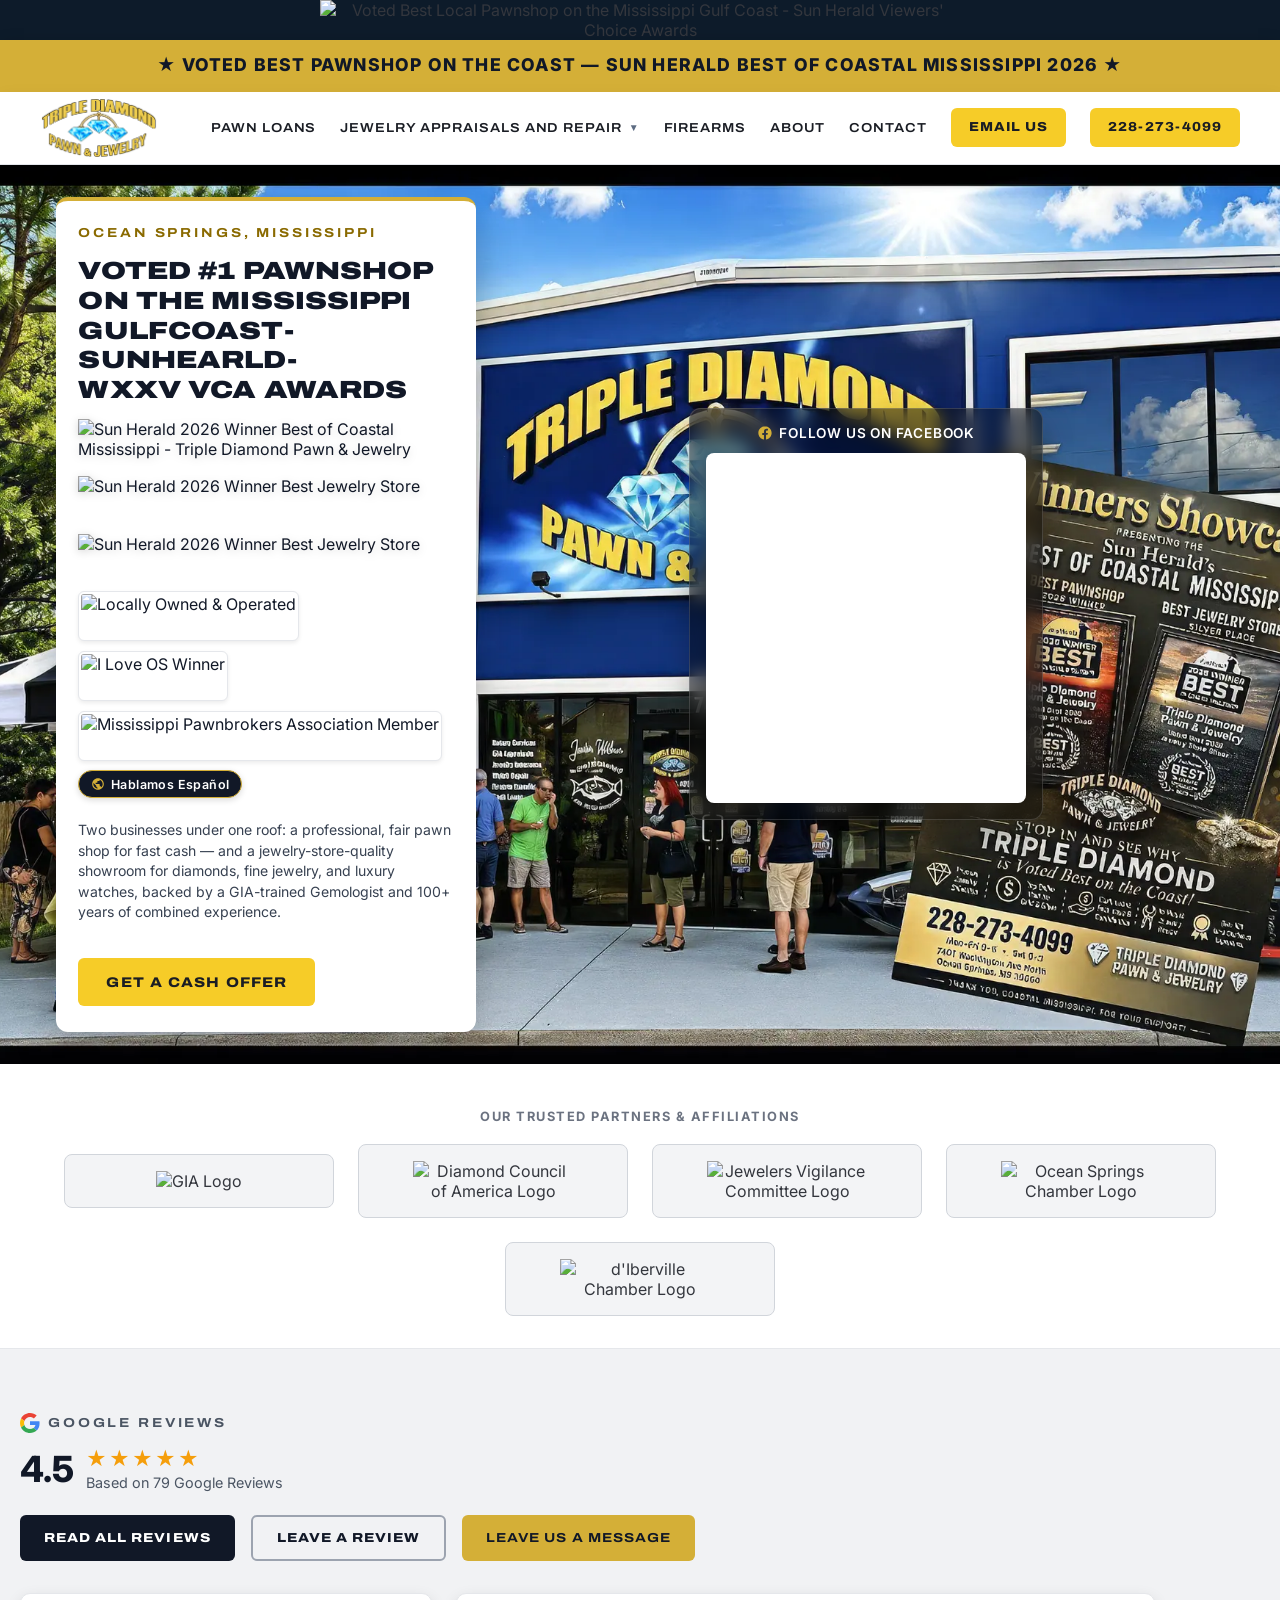
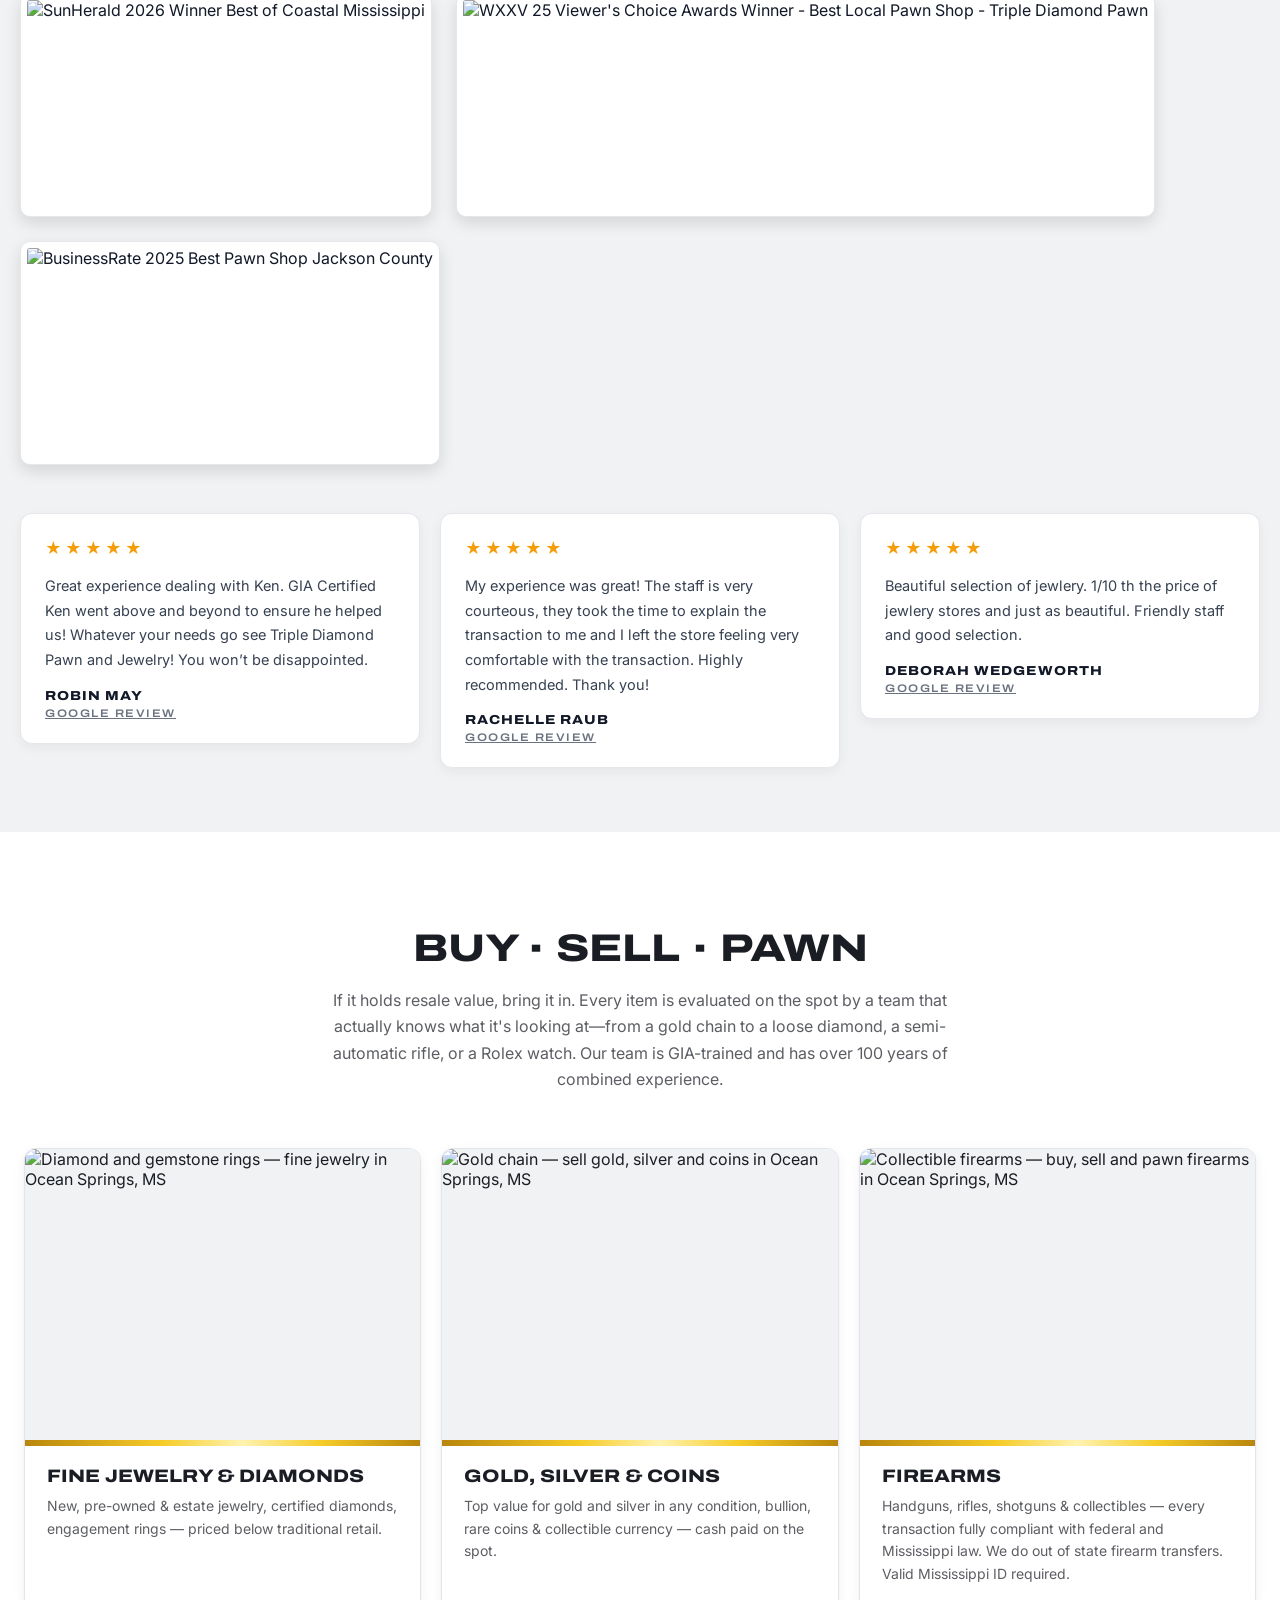
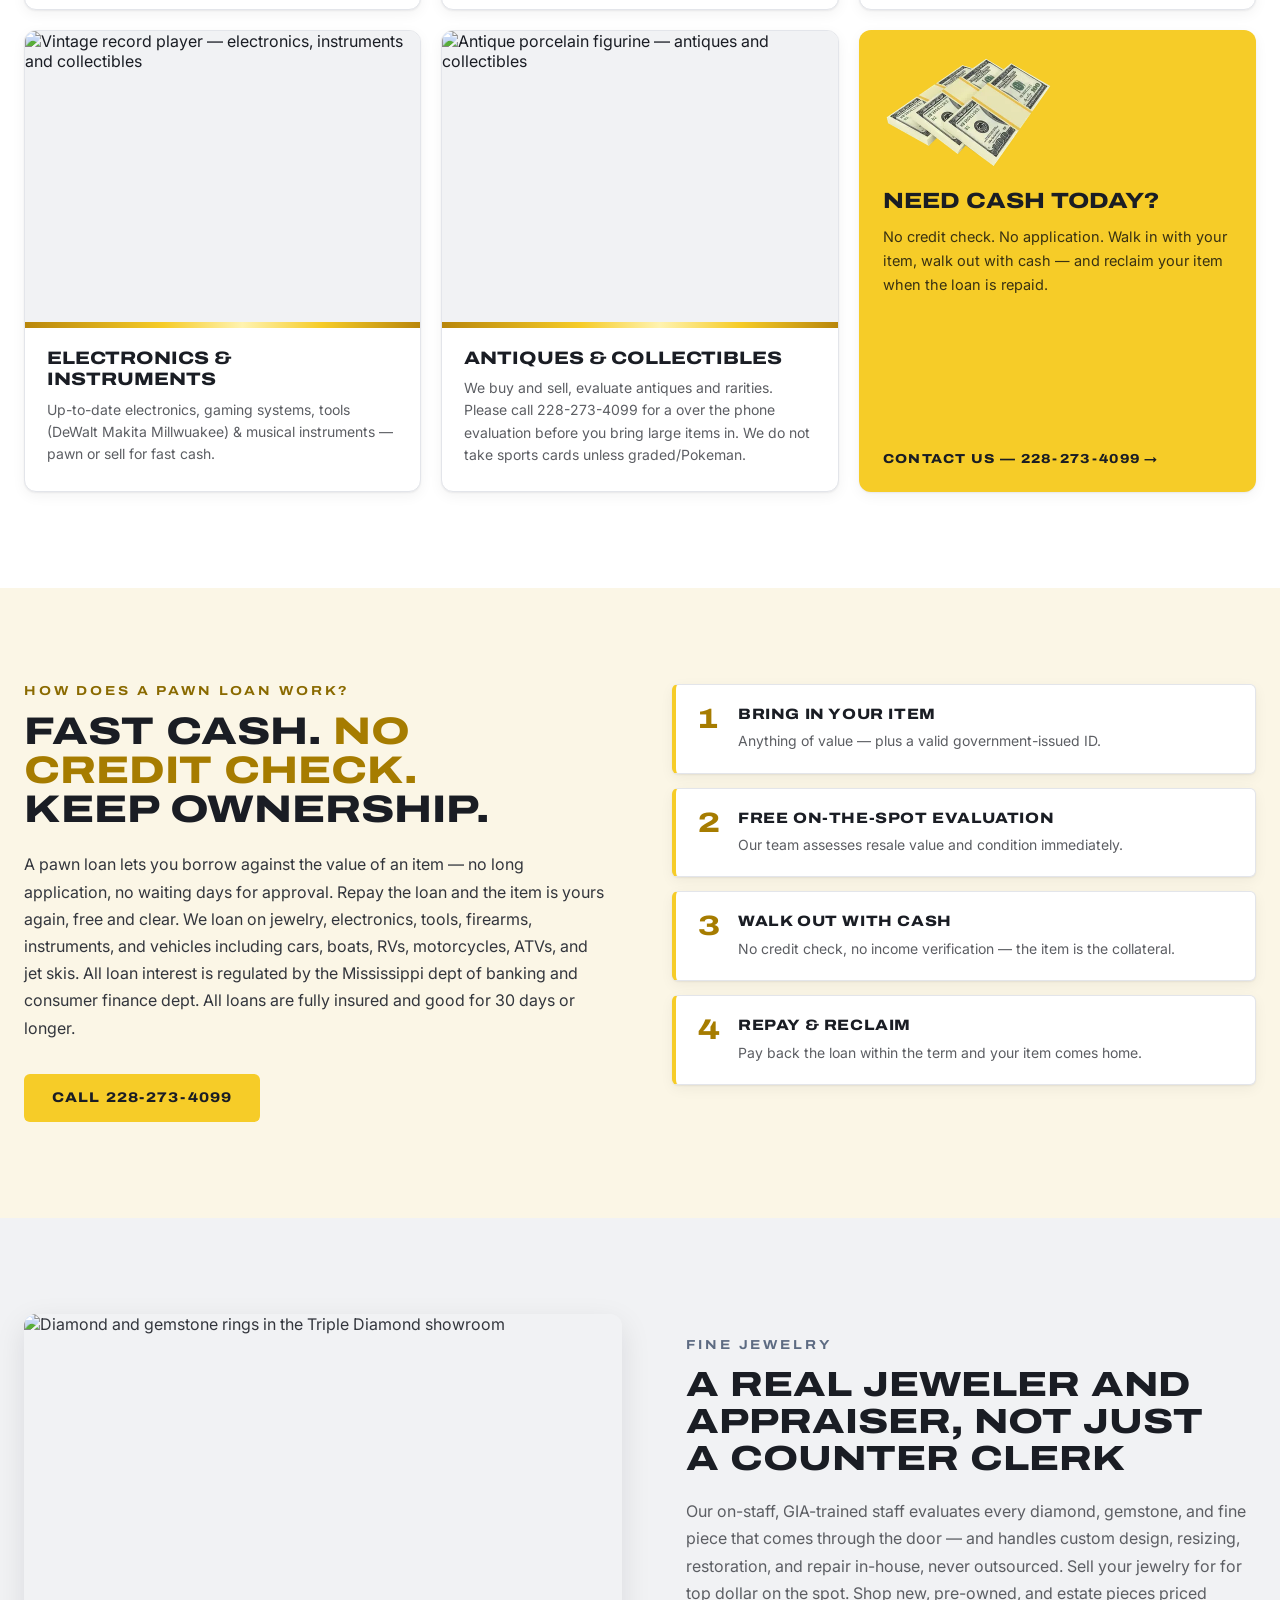
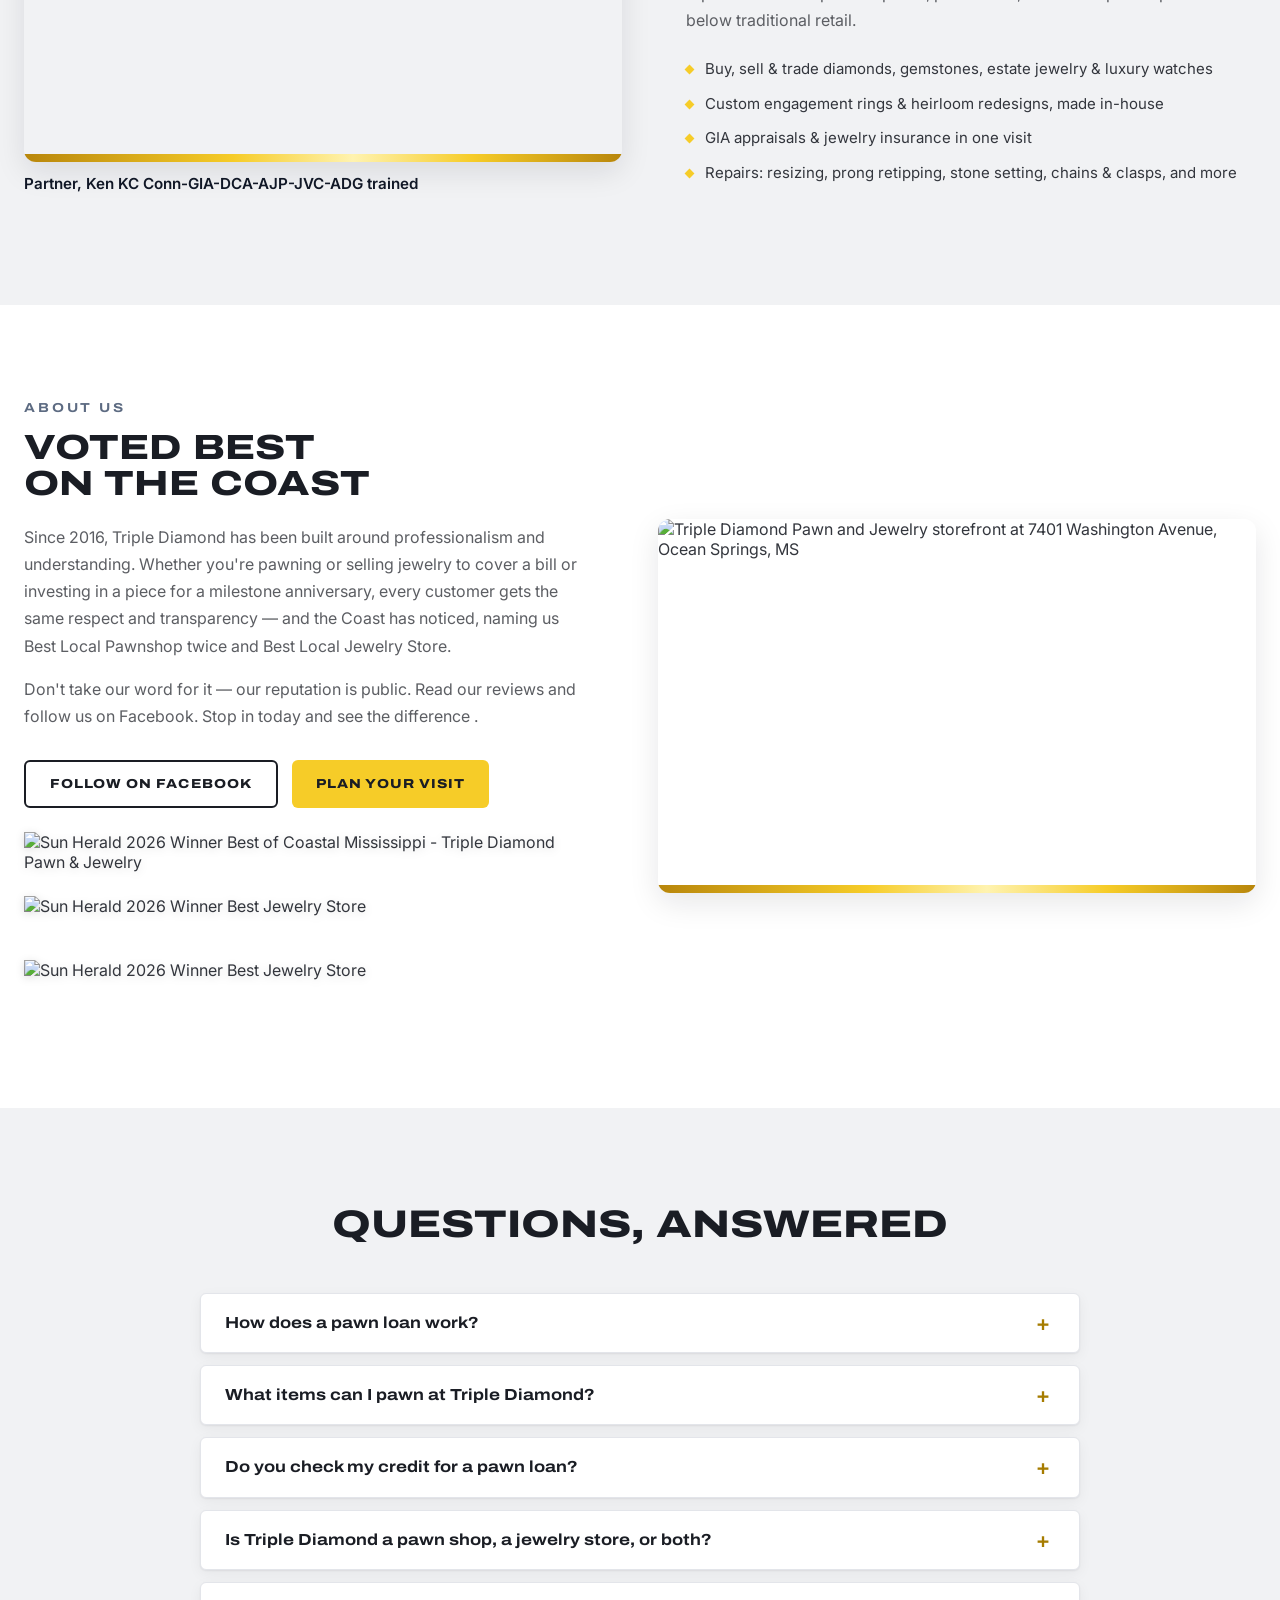
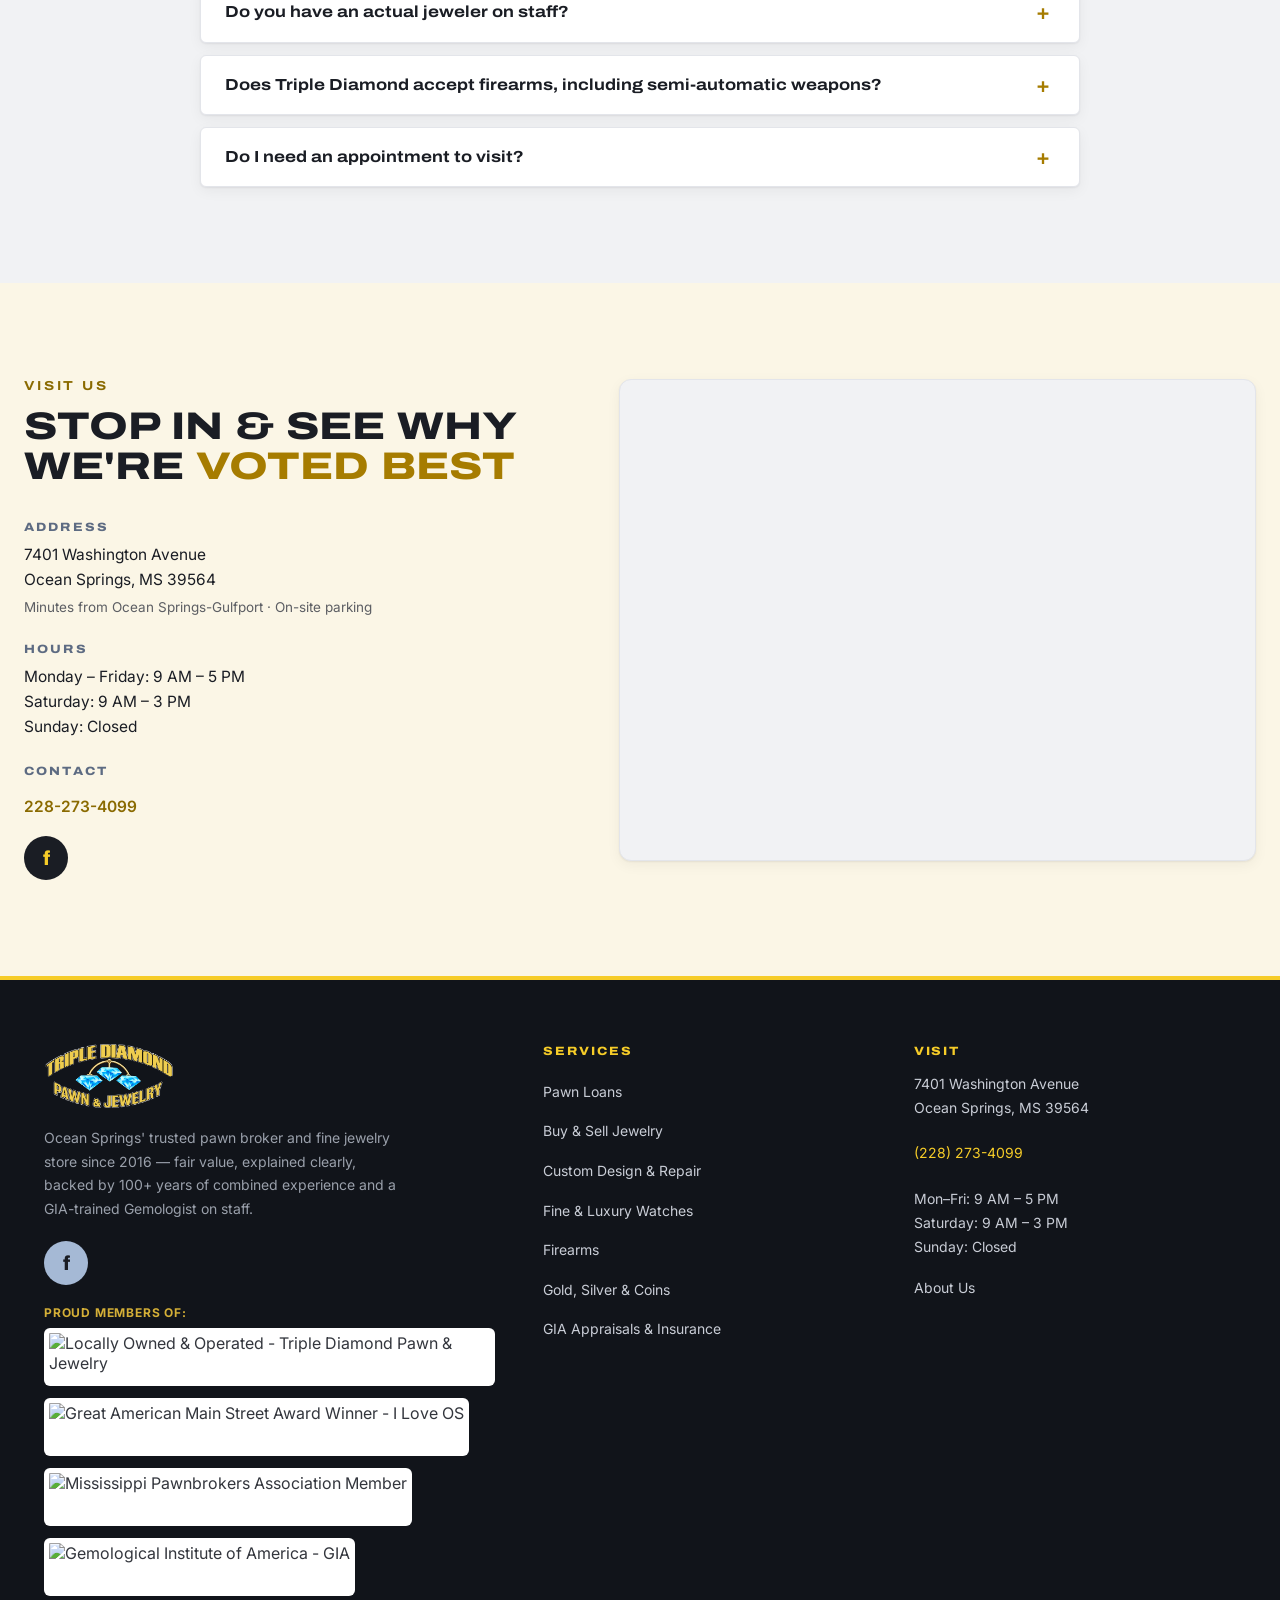
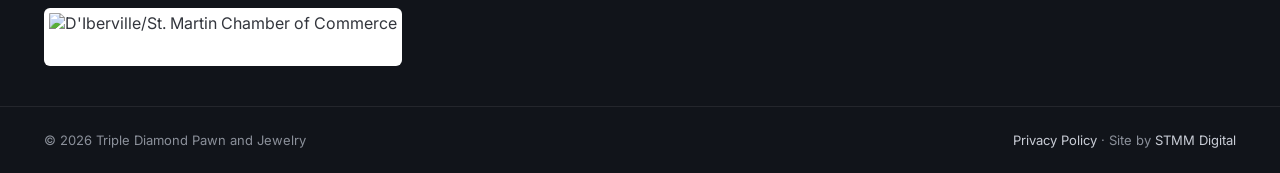
==== commit 19b48c7c: "Add files via upload" ====
--- a/index.html
+++ b/index.html
@@ -9,12 +9,43 @@
 <link href="https://fonts.googleapis.com/css2?family=Archivo:wdth,wght@62..125,100..900&amp;family=Inter:wght@400..700&amp;display=swap" rel="stylesheet">
 <link rel="stylesheet" href="styles.css">
 
-<!-- Custom Styles for Hero Facebook Layout, Clickable Reviews, Overall Rating, and Background #f1f2f4 -->
 <style>
+  /* TOP BANNER IMAGE */
+  .top-award-banner {
+    width: 100%;
+    background-color: #0d1b2a;
+    text-align: center;
+    overflow: hidden;
+  }
+
+  .top-award-banner img {
+    width: 50%;
+    max-width: 50%;
+    height: auto;
+    display: block;
+    margin: 0 auto;
+  }
+
+ /* TOP ANNOUNCEMENT BANNER - GOLD BACKGROUND */
+  .announcement {
+    background: #d4af37; /* Solid classic gold */
+    color: #111827;
+    font-family: 'Inter', sans-serif;
+    font-size: 1.1rem;
+    font-weight: 800;
+    text-transform: uppercase;
+    letter-spacing: 1.2px;
+    text-align: center;
+    padding: 0.9rem 1rem;
+    box-shadow: 0 4px 15px rgba(0, 0, 0, 0.2);
+    position: relative;
+    z-index: 20;
+  }
+
   .hero-inner--home {
     display: flex;
     flex-wrap: wrap;
-    gap: 3rem;
+    gap: 2rem;
     align-items: center;
     justify-content: space-between;
     width: 100%;
@@ -25,42 +56,151 @@
     z-index: 10;
   }
 
+  /* LARGER HERO WHITE CARD PANEL */
   .hero-panel--home {
-    flex: 1 1 450px;
-  }
-
+    flex: 0 1 420px;
+    max-width: 420px;
+    background: #ffffff;
+    color: #111827;
+    padding: 1.6rem 1.4rem;
+    border-radius: 12px;
+    border-top: 4px solid #d4af37;
+    box-shadow: 0 20px 40px rgba(0, 0, 0, 0.25);
+  }
+
+  .hero-title--home {
+    font-size: 1.55rem;
+    line-height: 1.2;
+    margin: 0.4rem 0 0.85rem 0;
+    color: #111827;
+    font-weight: 900;
+    text-transform: uppercase;
+  }
+
+  .hero-lead--home {
+    font-size: 0.88rem;
+    line-height: 1.45;
+    color: #374151;
+    margin-bottom: 1.1rem;
+  }
+
+  /* HERO BADGES FLEX CONTAINER */
+  .hero-badges-row {
+    display: flex;
+    align-items: center;
+    gap: 0.6rem;
+    flex-wrap: wrap;
+    margin-bottom: 0.9rem;
+  }
+
+  .sunherald-hero-logo {
+    height: 48px;
+    width: auto;
+    object-fit: contain;
+    filter: drop-shadow(0 2px 4px rgba(0, 0, 0, 0.15));
+  }
+
+  .hero-badge-img {
+    height: 44px;
+    width: auto;
+    object-fit: contain;
+    background: #ffffff;
+    padding: 2px;
+    border-radius: 6px;
+    border: 1px solid #e5e7eb;
+    box-shadow: 0 2px 4px rgba(0, 0, 0, 0.08);
+  }
+
+  .wxxv-hero-logo {
+    height: 48px;
+    width: auto;
+    object-fit: contain;
+    filter: drop-shadow(0 2px 4px rgba(0, 0, 0, 0.15));
+    transition: transform 0.2s ease;
+  }
+
+  .wxxv-hero-logo:hover {
+    transform: scale(1.05);
+  }
+
+  /* ABOUT SECTION AWARDS BADGES */
+  .about-awards-row {
+    display: flex;
+    align-items: center;
+    gap: 0.75rem;
+    flex-wrap: wrap;
+    margin-top: 1.5rem;
+  }
+
+  .about-award-logo {
+    height: 52px;
+    width: auto;
+    object-fit: contain;
+    filter: drop-shadow(0 2px 4px rgba(0, 0, 0, 0.12));
+    transition: transform 0.2s ease;
+  }
+
+  .about-award-logo:hover {
+    transform: translateY(-2px);
+  }
+
+  /* HABLAMOS ESPAÑOL BADGE STYLES */
+  .spanish-badge {
+    display: inline-flex;
+    align-items: center;
+    gap: 0.4rem;
+    background: #111827;
+    border: 1px solid #d4af37;
+    color: #ffffff;
+    padding: 0.35rem 0.7rem;
+    border-radius: 50px;
+    font-family: 'Inter', sans-serif;
+    font-size: 0.78rem;
+    font-weight: 600;
+    letter-spacing: 0.4px;
+    box-shadow: 0 2px 6px rgba(0, 0, 0, 0.15);
+  }
+
+  .spanish-badge svg {
+    width: 14px;
+    height: 14px;
+    fill: #d4af37;
+    flex-shrink: 0;
+  }
+
+  /* SMALLER & SLIMMER FACEBOOK FEED WRAPPER */
   .hero-fb-wrapper {
-    flex: 1 1 340px;
+    flex: 0 1 320px;
+    max-width: 320px;
     display: flex;
     flex-direction: column;
     align-items: center;
-    background: rgba(0, 0, 0, 0.4);
+    background: rgba(0, 0, 0, 0.45);
     backdrop-filter: blur(10px);
     -webkit-backdrop-filter: blur(10px);
-    padding: 1.5rem;
-    border-radius: 16px;
+    padding: 1rem;
+    border-radius: 12px;
     border: 1px solid rgba(255, 255, 255, 0.15);
-    box-shadow: 0 25px 50px rgba(0,0,0,0.5);
-    max-width: 400px;
+    box-shadow: 0 15px 30px rgba(0, 0, 0, 0.25);
     margin: 0 auto;
   }
 
   .hero-fb-header {
     display: flex;
     align-items: center;
-    gap: 0.5rem;
+    gap: 0.4rem;
     color: #ffffff;
     font-family: 'Inter', sans-serif;
-    font-size: 1rem;
+    font-size: 0.85rem;
     font-weight: 600;
     text-transform: uppercase;
-    letter-spacing: 1px;
-    margin-bottom: 1.25rem;
+    letter-spacing: 0.8px;
+    margin-bottom: 0.75rem;
   }
 
   .hero-fb-header svg {
-    width: 20px;
-    height: 20px;
+    width: 16px;
+    height: 16px;
     fill: #d4af37;
   }
 
@@ -71,7 +211,60 @@
     width: 100%;
     display: flex;
     justify-content: center;
-    box-shadow: 0 4px 15px rgba(0,0,0,0.2);
+    box-shadow: 0 4px 12px rgba(0,0,0,0.2);
+  }
+
+  /* TRUSTED PARTNERS BANNER STYLES - STATIC LOGOS */
+  .partners-text-banner {
+    background-color: #ffffff;
+    border-bottom: 1px solid #e5e7eb;
+    padding: 2rem 1rem;
+  }
+
+  .partners-text-container {
+    max-width: 1200px;
+    margin: 0 auto;
+    text-align: center;
+  }
+
+  .partners-text-label {
+    font-family: 'Inter', sans-serif;
+    font-size: 0.8rem;
+    font-weight: 700;
+    text-transform: uppercase;
+    letter-spacing: 1.5px;
+    color: #6b7280;
+    margin-bottom: 1.25rem;
+  }
+
+  .partners-text-grid {
+    display: flex;
+    flex-wrap: wrap;
+    align-items: center;
+    justify-content: center;
+    gap: 1.5rem;
+  }
+
+  .partner-badge {
+    display: inline-flex;
+    align-items: center;
+    justify-content: center;
+    background-color: #f3f4f6;
+    border: 1px solid #d1d5db;
+    padding: 1rem 1.5rem;
+    border-radius: 8px;
+    min-width: 180px;
+    max-width: 220px;
+    flex: 1 1 180px;
+  }
+
+  .partner-logo {
+    max-height: 55px;
+    max-width: 160px;
+    width: auto;
+    height: auto;
+    object-fit: contain;
+    margin-bottom: 0;
   }
 
   /* REVIEWS SECTION OVERRIDES FOR LIGHT BACKGROUND (#f1f2f4) */
@@ -84,7 +277,7 @@
   .reviews-bg {
     display: none !important;
   }
-  
+
   .reviews-scrim {
     background: transparent !important;
   }
@@ -95,6 +288,15 @@
 
   .reviews .h2--on-dark {
     color: #111827 !important;
+  }
+
+  .reviews-head-wrapper {
+    display: flex;
+    justify-content: space-between;
+    align-items: center;
+    gap: 2rem;
+    flex-wrap: wrap;
+    margin-bottom: 2rem;
   }
 
   .google-rating-badge {
@@ -123,7 +325,32 @@
     font-size: 0.9rem;
     margin-top: 0.2rem;
   }
-  
+
+  /* GOOGLE REVIEWS SECTION AWARD IMAGES - LARGER STYLING */
+  .reviews-awards-container {
+    display: flex;
+    align-items: center;
+    gap: 1.5rem;
+    flex-wrap: wrap;
+  }
+
+  .review-award-img {
+    height: 210px; /* Increased height from 140px for larger display */
+    width: auto;
+    object-fit: contain;
+    border-radius: 10px;
+    box-shadow: 0 6px 16px rgba(0, 0, 0, 0.12);
+    transition: transform 0.2s ease, box-shadow 0.2s ease;
+    background: #ffffff;
+    padding: 6px;
+    border: 1px solid #e5e7eb;
+  }
+
+  .review-award-img:hover {
+    transform: translateY(-4px);
+    box-shadow: 0 10px 24px rgba(0, 0, 0, 0.18);
+  }
+
   .review-card {
     background: #ffffff !important;
     border: 1px solid #e5e7eb !important;
@@ -166,21 +393,56 @@
     text-decoration: underline;
   }
 
+  
+
   @media (max-width: 850px) {
+    .announcement {
+      font-size: 0.95rem;
+      padding: 0.75rem 0.5rem;
+    }
     .hero-inner--home {
       flex-direction: column;
       text-align: center;
       gap: 2rem;
       padding-top: 4rem;
     }
-    .hero-panel--home {
+    .hero-panel--home, .hero-fb-wrapper {
       display: flex;
       flex-direction: column;
       align-items: center;
+      max-width: 100%;
+      flex: 1 1 100%;
+    }
+    .hero-badges-row {
+      justify-content: center;
     }
     .hero-lead--home {
       margin-left: auto;
       margin-right: auto;
+    }
+    .about-awards-row {
+      justify-content: center;
+    }
+  }
+
+  @media (max-width: 768px) {
+    .partners-text-banner {
+      padding: 1.5rem 1rem;
+    }
+    .partner-badge {
+      min-width: 100%;
+      max-width: 100%;
+    }
+    .reviews-head-wrapper {
+      flex-direction: column;
+      align-items: flex-start;
+    }
+    .reviews-awards-container {
+      justify-content: center;
+      width: 100%;
+    }
+    .review-award-img {
+      height: 160px; /* Responsive adjustment for smaller mobile screens */
     }
   }
 </style>
@@ -200,17 +462,59 @@
 {"@type":"Question","name":"Do I need an appointment to visit?","acceptedAnswer":{"@type":"Answer","text":"No appointment is required for most pawn, buying, or selling services — walk in during business hours. For appraisals or custom design work, calling ahead is a good idea."}}
 ]}
 </script>
-<meta name="robots" content="index,follow" data-fourge-seo=""><meta property="og:type" content="website" data-fourge-seo=""><meta name="twitter:card" content="summary_large_image" data-fourge-seo=""><script type="application/ld+json" data-fourge-seo="">{"@context":"https://schema.org","@graph":[{"@type":"LocalBusiness","name":"Site Name"},{"@type":"WebPage","name":"Pawn Shop &amp; Fine Jewelry Store in Ocean Springs, MS | Triple Diamond"}]}</script><meta name="generator" content="Fourge 1.14.131">
+<style id="fourge-responsive" data-fourge-resp="">.fge-r1{width:490px !important;max-width:490px !important;margin-left:0px !important;height:204px !important;margin-top:271px !important;}
+</style><meta name="robots" content="index,follow" data-fourge-seo=""><meta property="og:type" content="website" data-fourge-seo=""><meta name="twitter:card" content="summary_large_image" data-fourge-seo=""><script type="application/ld+json" data-fourge-seo="">{"@context":"https://schema.org","@graph":[{"@type":"LocalBusiness","name":"Site Name"},{"@type":"WebPage","name":"Pawn Shop &amp; Fine Jewelry Store in Ocean Springs, MS | Triple Diamond"}]}</script><meta name="generator" content="Fourge 1.14.132">
 </head>
 <body>
 
 <a class="skip-link" href="#main">Skip to content</a>
 
+<div class="top-award-banner">
+  <img src="/file_000000000f08822fa974074790a74f8a1.png" alt="Voted Best Local Pawnshop on the Mississippi Gulf Coast - Sun Herald Viewers' Choice Awards">
+</div>
+
 <div class="announcement">
-  Voted Best Pawnshop on the Coast — Sun Herald Best of Coastal Mississippi 2026
+  ★ Voted Best Pawnshop on the Coast — Sun Herald Best of Coastal Mississippi 2026 ★
 </div>
 
 <header class="site-header">
+  <style>/* FOOTER BADGES SECTION */
+  .footer-badges-wrapper {
+    margin-top: 1.25rem;
+  }
+
+  .footer-badges-title {
+    font-family: 'Inter', sans-serif;
+    font-size: 0.75rem;
+    font-weight: 700;
+    text-transform: uppercase;
+    letter-spacing: 0.8px;
+    color: #d4af37;
+    margin-bottom: 0.5rem;
+  }
+
+  .footer-badges {
+    display: flex;
+    align-items: center;
+    gap: 0.75rem;
+    flex-wrap: wrap;
+  }
+
+  .footer-badge-img {
+    height: 48px;
+    width: auto;
+    object-fit: contain;
+    background: #ffffff;
+    padding: 4px;
+    border-radius: 6px;
+    border: 1px solid rgba(255, 255, 255, 0.15);
+    transition: transform 0.2s ease, opacity 0.2s ease;
+  }
+
+  .footer-badge-img:hover {
+    transform: translateY(-2px);
+    opacity: 0.9;
+  }</style>
   <div class="header-inner">
     <a class="header-logo" href="/">
       <img src="images/triple-diamond-logo.png" width="480" height="235" alt="Triple Diamond Pawn &amp; Jewelry">
@@ -235,8 +539,8 @@
       <a class="nav-phone" href="tel:+12282734099">228-273-4099</a>
     </nav>
     <div class="header-mobile">
-      <a class="mobile-call mobile-call--email" href="mailto:kctriplediamond@gmail.com"><svg viewBox="0 0 24 24" aria-hidden="true" focusable="false"><path d="M3 5h18a1 1 0 0 1 1 1v12a1 1 0 0 1-1 1H3a1 1 0 0 1-1-1V6a1 1 0 0 1 1-1zm1 3.2V17h16V8.2l-8 5.3-8-5.3zM5.4 7l6.6 4.4L18.6 7H5.4z"/></svg><span class="mobile-call-label">Email</span></a>
-      <a class="mobile-call mobile-call--phone" href="tel:+12282734099"><svg viewBox="0 0 24 24" aria-hidden="true" focusable="false"><path d="M6.6 10.8a15.1 15.1 0 0 0 6.6 6.6l2.2-2.2a1 1 0 0 1 1-.25c1.1.37 2.3.57 3.6.57a1 1 0 0 1 1 1V20a1 1 0 0 1-1 1A17 17 0 0 1 3 4a1 1 0 0 1 1-1h3.5a1 1 0 0 1 1 1c0 1.25.2 2.45.57 3.57a1 1 0 0 1-.25 1L6.6 10.8z"/></svg><span class="mobile-call-label">Call</span></a>
+      <a class="mobile-call mobile-call--email" href="mailto:kctriplediamond@gmail.com"><svg viewBox="0 0 24 24" aria-hidden="true" focusable="false"><path d="M3 5h18a1 1 0 0 1 1 1v12a1 1 0 0 1-1 1H3a1 1 0 0 1-1-1V6a1 1 0 0 1 1-1zm1 3.2V17h16V8.2l-8 5.3-8-5.3zM5.4 7l6.6 4.4L18.6 7H5.4z"></path></svg><span class="mobile-call-label">Email</span></a>
+      <a class="mobile-call mobile-call--phone" href="tel:+12282734099"><svg viewBox="0 0 24 24" aria-hidden="true" focusable="false"><path d="M6.6 10.8a15.1 15.1 0 0 0 6.6 6.6l2.2-2.2a1 1 0 0 1 1-.25c1.1.37 2.3.57 3.6.57a1 1 0 0 1 1 1V20a1 1 0 0 1-1 1A17 17 0 0 1 3 4a1 1 0 0 1 1-1h3.5a1 1 0 0 1 1 1c0 1.25.2 2.45.57 3.57a1 1 0 0 1-.25 1L6.6 10.8z"></path></svg><span class="mobile-call-label">Call</span></a>
       <button type="button" class="nav-toggle" aria-label="Open menu" aria-expanded="false" aria-controls="mobile-nav"><span aria-hidden="true">☰</span></button>
     </div>
   </div>
@@ -263,24 +567,35 @@
   
   <div class="hero-inner hero-inner--home">
     
-    <!-- Text Panel -->
     <div class="hero-panel hero-panel--home">
       <p class="eyebrow">Ocean Springs, Mississippi</p>
-      <h1 class="hero-title hero-title--home">Ocean Springs' Trusted Pawn Broker &amp; Fine Jewelry Store</h1>
-      <p class="hero-lead hero-lead--home">Two businesses under one roof: a straightforward, fair pawn shop for fast cash — and a jewelry-store-quality showroom for diamonds, fine jewelry, and luxury watches, backed by a GIA-trained jeweler and 100+ years of combined experience.</p>
+      <h1 class="hero-title hero-title--home">VOTED #1 PAWNSHOP ON THE MISSISSIPPI GULFCOAST-SunHearld-WXXV VCA Awards</h1>
+      
+      <div class="hero-badges-row">
+        <img src="21272.jpg" alt="Sun Herald 2026 Winner Best of Coastal Mississippi - Triple Diamond Pawn &amp; Jewelry" class="sunherald-hero-logo">
+        <img src="21007.png" alt="Sun Herald 2026 Winner Best Jewelry Store" class="sunherald-hero-logo"><img src="/award.png" alt="Sun Herald 2026 Winner Best Jewelry Store" class="sunherald-hero-logo">
+        <img src="21439.png" alt="Locally Owned &amp; Operated" class="hero-badge-img">
+        <img src="https://dev.triplediamond.fourge.com/20372.jpg" alt="I Love OS Winner" class="hero-badge-img">
+        <img src="15996.png" alt="Mississippi Pawnbrokers Association Member" class="hero-badge-img">
+        <div class="spanish-badge">
+          <svg xmlns="http://www.w3.org/2000/svg" viewBox="0 0 24 24"><path d="M12 2C6.48 2 2 6.48 2 12s4.48 10 10 10 10-4.48 10-10S17.52 2 12 2zm-1 17.93c-3.95-.49-7-3.85-7-7.93 0-.62.08-1.21.21-1.79L9 15v1c0 1.1.9 2 2 2v1.93zm6.9-2.54c-.26-.81-1-1.39-1.9-1.39h-1v-3c0-.55-.45-1-1-1H8v-2h2c.55 0 1-.45 1-1V7h2c1.1 0 2-.9 2-2v-.41c2.93 1.19 5 4.06 5 7.41 0 2.08-.8 3.97-2.1 5.39z"></path></svg>
+          Hablamos Español
+        </div>
+      </div>
+
+      <p class="hero-lead hero-lead--home">Two businesses under one roof: a professional, fair pawn shop for fast cash — and a jewelry-store-quality showroom for diamonds, fine jewelry, and luxury watches, backed by a GIA-trained Gemologist and 100+ years of combined experience.</p>
       <div class="btn-row btn-row--hero">
         <a class="btn" href="tel:+12282734099">Get a Cash Offer</a>
       </div>
     </div>
 
-    <!-- Facebook Feed Glassmorphism Panel -->
     <div class="hero-fb-wrapper">
       <div class="hero-fb-header">
         <svg xmlns="http://www.w3.org/2000/svg" viewBox="0 0 24 24"><path d="M12 2.04c-5.5 0-9.96 4.46-9.96 9.96 0 4.96 3.62 9.08 8.4 9.84v-6.96h-2.52v-2.88h2.52V9.6c0-2.49 1.48-3.87 3.75-3.87 1.09 0 2.23.2 2.23.2v2.46h-1.26c-1.24 0-1.63.77-1.63 1.56v1.88h2.78l-.44 2.88h-2.34v6.96c4.78-.76 8.4-4.88 8.4-9.84 0-5.5-4.46-9.96-9.96-9.96z"></path></svg>
         Follow Us on Facebook
       </div>
       <div class="hero-fb-iframe-box">
-        <iframe src="https://www.facebook.com/plugins/page.php?href=https%3A%2F%2Fwww.facebook.com%2FTripleDiamondPawn&amp;tabs=timeline&amp;width=340&amp;height=400&amp;small_header=true&amp;adapt_container_width=true&amp;hide_cover=false&amp;show_facepile=true&amp;appId" width="340" height="400" style="border:none; overflow:hidden;" scrolling="no" frameborder="0" allowfullscreen="true" allow="autoplay; clipboard-write; encrypted-media; picture-in-picture; web-share">
+        <iframe src="https://www.facebook.com/plugins/page.php?href=https%3A%2F%2Fwww.facebook.com%2FTripleDiamondPawn&amp;tabs=timeline&amp;width=280&amp;height=350&amp;small_header=true&amp;adapt_container_width=true&amp;hide_cover=false&amp;show_facepile=true&amp;appId" width="280" height="350" style="border:none; overflow:hidden;" scrolling="no" frameborder="0" allowfullscreen="true" allow="autoplay; clipboard-write; encrypted-media; picture-in-picture; web-share">
         </iframe>
       </div>
     </div>
@@ -288,15 +603,36 @@
   </div>
 </section>
 
-<!-- REVIEWS SECTION -->
+<section class="partners-text-banner" aria-label="Trusted Partners and Affiliations">
+  <div class="partners-text-container">
+    <p class="partners-text-label">Our Trusted Partners &amp; Affiliations</p>
+    <div class="partners-text-grid">
+      <div class="partner-badge">
+        <img src="Gemological-Institute-of-America-GIA-Logo-Vector.svg--300x84.png" alt="GIA Logo" class="partner-logo">
+      </div>
+      <div class="partner-badge">
+        <img src="/25185.jpg" alt="Diamond Council of America Logo" class="partner-logo">
+      </div>
+      <div class="partner-badge">
+        <img src="R.gif" alt="Jewelers Vigilance Committee Logo" class="partner-logo">
+      </div>
+      <div class="partner-badge">
+        <img src="20372.jpg" alt="Ocean Springs Chamber Logo" class="partner-logo">
+      </div>
+      <div class="partner-badge">
+        <img src="24204.jpg" alt="d'Iberville Chamber Logo" class="partner-logo">
+      </div>
+    </div>
+  </div>
+</section>
+
 <section id="reviews" class="reviews">
   <div class="reviews-bg"></div>
   <div class="reviews-scrim"></div>
   <div class="reviews-inner">
-    <div class="reviews-head" style="flex-wrap: wrap; gap: 2rem;">
+    <div class="reviews-head-wrapper">
       <div>
         <p class="eyebrow eyebrow--tight" style="display: flex; align-items: center; gap: 0.5rem;">
-          <!-- Google Logo SVG -->
           <svg xmlns="http://www.w3.org/2000/svg" viewBox="0 0 48 48" width="20px" height="20px">
             <path fill="#EA4335" d="M24 9.5c3.54 0 6.71 1.22 9.21 3.6l6.85-6.85C35.9 2.38 30.47 0 24 0 14.62 0 6.51 5.38 2.56 13.22l7.98 6.19C12.43 13.72 17.74 9.5 24 9.5z"></path>
             <path fill="#4285F4" d="M46.98 24.55c0-1.57-.15-3.09-.38-4.55H24v9.02h12.94c-.58 2.96-2.26 5.48-4.78 7.18l7.73 6c4.51-4.18 7.09-10.36 7.09-17.65z"></path>
@@ -307,88 +643,92 @@
         </p>
         
 
-        <!-- Google Overall Rating & Rating Count (Static fallback, dynamically updated by API) -->
         <div class="google-rating-badge" id="google-overall-rating">
-          <div class="rating-score" id="rating-score-val">4.9</div>
+          <div class="rating-score" id="rating-score-val">4.5</div>
           <div>
             <div class="rating-stars-gold">★★★★★</div>
-            <div class="rating-count" id="rating-count-val">Based on Google Reviews</div>
+            <div class="rating-count" id="rating-count-val">Based on 79 Google Reviews</div>
           </div>
         </div>
 
         <div style="margin-top: 1.5rem; display: flex; gap: 1rem; flex-wrap: wrap;">
           <a class="btn btn--sm" href="https://search.google.com/local/reviews?placeid=ChIJTfaTT8ELnIgRYQwfpmq-E9Q" target="_blank" rel="noopener" style="background: #111827; color: #ffffff; border-color: #111827;">Read All Reviews</a>
           <a class="btn btn--sm btn--ink-outline" href="https://search.google.com/local/writereview?placeid=ChIJTfaTT8ELnIgRYQwfpmq-E9Q" target="_blank" rel="noopener" style="color: #111827; border-color: #9ca3af;">Leave a Review</a>
-        </div>
+          <a class="btn btn--sm" href="mailto:kctriplediamond@gmail.com?subject=Inquiry%20from%20Website" style="background: #d4af37; color: #111827; border-color: #d4af37; font-weight: 700;">Leave Us a Message</a>
+        </div>
+      </div>
+
+      <div class="reviews-awards-container">
+        <img src="/212721.jpg" alt="SunHerald 2026 Winner Best of Coastal Mississippi" class="review-award-img">
+        <img src="/award.png" alt="WXXV 25 Viewer's Choice Awards Winner - Best Local Pawn Shop - Triple Diamond Pawn" class="review-award-img">
+        <img src="/2025-12-064.jpg" alt="BusinessRate 2025 Best Pawn Shop Jackson County" class="review-award-img">
       </div>
     </div>
     
-    <!-- Dynamic Reviews Container -->
-    <div class="reviews-grid" id="google-reviews-grid">
-      <!-- Static Fallback 3 Reviews -->
-      <a href="https://search.google.com/local/reviews?placeid=ChIJTfaTT8ELnIgRYQwfpmq-E9Q" target="_blank" rel="noopener" class="review-card-link" style="order: 0;">
-        <figure class="review-card">
-          <span class="review-stars">★★★★★</span>
-          <blockquote class="review-text">From the moment you walk in, you’re greeted with professionalism, honesty, and exceptional service. Their selection of jewelry is stunning — high-quality pieces at unbeatable prices — and their pawnbroking side is just as impressive. Fair, transparent, and welcoming. Highly recommend!</blockquote>
-          <figcaption class="review-name">OS Chamber <span class="review-source">Google Review</span></figcaption>
-        </figure>
-      </a>
-      <a href="https://search.google.com/local/reviews?placeid=ChIJTfaTT8ELnIgRYQwfpmq-E9Q" target="_blank" rel="noopener" class="review-card-link" style="order: 1;">
-        <figure class="review-card">
-          <span class="review-stars">★★★★★</span>
-          <blockquote class="review-text">Been coming here since 2016!! They are fair, friendly and fantastic!! Wonderful selection of goods and very helpful when in need. Thank you for always being there for us!!</blockquote>
-          <figcaption class="review-name">Barb Orr <span class="review-source">Google Review</span></figcaption>
-        </figure>
-      </a>
-      <a href="https://search.google.com/local/reviews?placeid=ChIJTfaTT8ELnIgRYQwfpmq-E9Q" target="_blank" rel="noopener" class="review-card-link" style="order: 2;">
-        <figure class="review-card">
-          <span class="review-stars">★★★★★</span>
-          <blockquote class="review-text">Really sweet gentlemen that work here. I needed to purchase something for a gift and they were super helpful and prices were reasonable.</blockquote>
-          <figcaption class="review-name">Meghan Beltran <span class="review-source">Google Review</span></figcaption>
-        </figure>
-      </a>
-    </div>
+    <div class="reviews-grid" id="google-reviews-grid"><a href="https://search.google.com/local/reviews?placeid=ChIJTfaTT8ELnIgRYQwfpmq-E9Q" target="_blank" rel="_noopener" class="review-card-link" style="order: 0;">
+              <figure class="review-card">
+                <span class="review-stars">★★★★★</span>
+                <blockquote class="review-text">Great experience dealing with Ken.
+GIA Certified
+Ken went above and beyond to ensure he helped us!
+Whatever your needs go see Triple Diamond Pawn and Jewelry!
+You won’t be disappointed.</blockquote>
+                <figcaption class="review-name">Robin May <span class="review-source">Google Review</span></figcaption>
+              </figure>
+            </a><a href="https://search.google.com/local/reviews?placeid=ChIJTfaTT8ELnIgRYQwfpmq-E9Q" target="_blank" rel="_noopener" class="review-card-link" style="order: 1;">
+              <figure class="review-card">
+                <span class="review-stars">★★★★★</span>
+                <blockquote class="review-text">My experience was great! The staff is very courteous, they took the time to explain the transaction to me and I left the store feeling very comfortable with the transaction. Highly recommended. Thank you!</blockquote>
+                <figcaption class="review-name">Rachelle Raub <span class="review-source">Google Review</span></figcaption>
+              </figure>
+            </a><a href="https://search.google.com/local/reviews?placeid=ChIJTfaTT8ELnIgRYQwfpmq-E9Q" target="_blank" rel="_noopener" class="review-card-link" style="order: 2;">
+              <figure class="review-card">
+                <span class="review-stars">★★★★★</span>
+                <blockquote class="review-text">Beautiful selection of jewlery. 1/10 th the price of jewlery stores and just as beautiful. Friendly staff and good selection.</blockquote>
+                <figcaption class="review-name">Deborah Wedgeworth <span class="review-source">Google Review</span></figcaption>
+              </figure>
+            </a></div>
   </div>
 </section>
 
 <section id="categories" class="section section--light">
   <div class="container">
-    <h2 class="h2 h2--center">Buy · Sell · Pawn · Trade</h2>
+    <h2 class="h2 h2--center">BUY · SELL · PAWN</h2>
     <p class="lead-center">If it holds resale value, bring it in. Every item is evaluated on the spot by a team that actually knows what it's looking at—from a gold chain to a loose diamond, a semi-automatic rifle, or a Rolex watch. Our team is GIA-trained and has over 100 years of combined experience.</p>
     <div class="grid-3 grid-top-gap">
       <a class="cat-card" href="jewelry">
-        <div class="cat-card-media"><img src="uploads/triple3.webp" alt="Diamond and gemstone rings — fine jewelry in Ocean Springs, MS" loading="lazy" decoding="async"><span class="gold-bar"></span></div>
+        <div class="cat-card-media"><img src="/25196.jpg" alt="Diamond and gemstone rings — fine jewelry in Ocean Springs, MS" loading="lazy" decoding="async"><span class="gold-bar"></span></div>
         <div class="cat-card-body">
           <h3 class="cat-card-title">Fine Jewelry &amp; Diamonds</h3>
           <p class="cat-card-text">New, pre-owned &amp; estate jewelry, certified diamonds, engagement rings — priced below traditional retail.</p>
         </div>
       </a>
       <a class="cat-card" href="gold-silver-coins">
-        <div class="cat-card-media"><img src="uploads/triple2.webp" alt="Gold chain — sell gold, silver and coins in Ocean Springs, MS" loading="lazy" decoding="async"><span class="gold-bar"></span></div>
+        <div class="cat-card-media"><img src="/25199.jpg" alt="Gold chain — sell gold, silver and coins in Ocean Springs, MS" loading="lazy" decoding="async"><span class="gold-bar"></span></div>
         <div class="cat-card-body">
           <h3 class="cat-card-title">Gold, Silver &amp; Coins</h3>
-          <p class="cat-card-text">Top value for gold and silver in any condition, bullion, rare coins &amp; collectible currency — paid on the spot.</p>
+          <p class="cat-card-text">Top value for gold and silver in any condition, bullion, rare coins &amp; collectible currency — cash paid on the spot.</p>
         </div>
       </a>
       <a class="cat-card" href="firearms">
-        <div class="cat-card-media"><img src="images/triple4-800.webp" width="800" height="450" alt="Collectible firearms — buy, sell and pawn firearms in Ocean Springs, MS" loading="lazy" decoding="async"><span class="gold-bar"></span></div>
+        <div class="cat-card-media"><img src="/25205.jpg" width="800" height="450" alt="Collectible firearms — buy, sell and pawn firearms in Ocean Springs, MS" loading="lazy" decoding="async"><span class="gold-bar"></span></div>
         <div class="cat-card-body">
           <h3 class="cat-card-title">Firearms</h3>
-          <p class="cat-card-text">Handguns, rifles, shotguns &amp; collectibles — every transaction fully compliant with federal and Mississippi law.</p>
+          <p class="cat-card-text">Handguns, rifles, shotguns &amp; collectibles — every transaction fully compliant with federal and Mississippi law. We do out of state firearm transfers. Valid Mississippi ID required.</p>
         </div>
       </a>
       <a class="cat-card" href="pawn-loans">
-        <div class="cat-card-media"><img src="uploads/triple5.webp" alt="Vintage record player — electronics, instruments and collectibles" loading="lazy" decoding="async"><span class="gold-bar"></span></div>
+        <div class="cat-card-media"><img src="/290de67b-5c0e-4706-999b-cc3b85302425.png" alt="Vintage record player — electronics, instruments and collectibles" loading="lazy" decoding="async"><span class="gold-bar"></span></div>
         <div class="cat-card-body">
           <h3 class="cat-card-title">Electronics &amp; Instruments</h3>
-          <p class="cat-card-text">Up-to-date electronics, gaming systems, tools &amp; musical instruments — pawn or sell for fast cash.</p>
+          <p class="cat-card-text">Up-to-date electronics, gaming systems, tools (DeWalt Makita Millwuakee)  &amp; musical instruments — pawn or sell for fast cash.</p>
         </div>
       </a>
       <a class="cat-card" href="pawn-loans">
-        <div class="cat-card-media"><img src="uploads/triple6.webp" alt="Antique porcelain figurine — antiques and collectibles" loading="lazy" decoding="async"><span class="gold-bar"></span></div>
+        <div class="cat-card-media"><img src="/painting.png" alt="Antique porcelain figurine — antiques and collectibles" loading="lazy" decoding="async"><span class="gold-bar"></span></div>
         <div class="cat-card-body">
           <h3 class="cat-card-title">Antiques &amp; Collectibles</h3>
-          <p class="cat-card-text">Estate finds, vintage pieces &amp; collectibles, assessed for collector value — never just melt value.</p>
+          <p class="cat-card-text">We buy and sell, evaluate antiques and rarities. Please call 228-273-4099 for a over the phone evaluation before you bring large items in. We do not take sports cards unless graded/Pokeman.   </p>
         </div>
       </a>
       <a class="cat-card cat-card--cash" href="tel:+12282734099">
@@ -409,7 +749,7 @@
       <div>
         <p class="eyebrow eyebrow--tight">HOW DOES A PAWN LOAN WORK?</p>
         <h2 class="h2 h2--on-dark h2--tight">Fast Cash. <span class="text-gold">No Credit Check.</span> Keep Ownership.</h2>
-        <p class="body-text body-text--on-dark">A pawn loan lets you borrow against the value of an item — no long application, no waiting days for approval. Repay the loan and the item is yours again, free and clear. We loan on jewelry, electronics, tools, firearms, instruments, and vehicles including cars, boats, RVs, motorcycles, ATVs, and jet skis.</p>
+        <p class="body-text body-text--on-dark">A pawn loan lets you borrow against the value of an item — no long application, no waiting days for approval. Repay the loan and the item is yours again, free and clear. We loan on jewelry, electronics, tools, firearms, instruments, and vehicles including cars, boats, RVs, motorcycles, ATVs, and jet skis. All loan interest is regulated by the Mississippi dept of banking and consumer finance dept. All loans are fully insured and good for 30 days or longer. </p>
         <a class="btn btn--spaced" href="tel:+12282734099">Call 228-273-4099</a>
       </div>
       <ol class="steps">
@@ -424,19 +764,22 @@
 
 <section id="jewelry" class="section section--alt">
   <div class="container split split--image-left">
-    <div class="framed-image framed-image--4-3">
-      <img src="uploads/triple3.webp" alt="Diamond and gemstone rings in the Triple Diamond showroom" loading="lazy" decoding="async">
-      <span class="gold-bar gold-bar--thick"></span>
+    <div>
+      <div class="framed-image framed-image--4-3">
+        <img src="https://dev.triplediamond.fourge.com/25203.jpg" alt="Diamond and gemstone rings in the Triple Diamond showroom" loading="lazy" decoding="async">
+        <span class="gold-bar gold-bar--thick"></span>
+      </div>
+      <p style="margin-top: 0.75rem; font-weight: 600; color: #111827; font-size: 0.95rem;">Partner, Ken KC Conn-GIA-DCA-AJP-JVC-ADG trained</p>
     </div>
     <div>
       <p class="eyebrow--ink">Fine Jewelry</p>
-      <h2 class="h2 h2--mid">A Real Jeweler, Not Just a Counter Clerk</h2>
-      <p class="body-text">Our on-staff, GIA-trained jeweler evaluates every diamond, gemstone, and fine piece that comes through the door — and handles custom design, resizing, restoration, and repair in-house, never outsourced. Sell your jewelry for real market value, or shop new, pre-owned, and estate pieces priced below traditional retail.</p>
+      <h2 class="h2 h2--mid">A Real jeweler and Appraiser, not just a counter clerk</h2>
+      <p class="body-text">Our on-staff, GIA-trained staff evaluates every diamond, gemstone, and fine piece that comes through the door — and handles custom design, resizing, restoration, and repair in-house, never outsourced. Sell your jewelry for for top dollar on the spot. Shop new, pre-owned, and estate pieces priced below traditional retail.</p>
       <ul class="checklist checklist--gap-top">
         <li>Buy, sell &amp; trade diamonds, gemstones, estate jewelry &amp; luxury watches</li>
         <li>Custom engagement rings &amp; heirloom redesigns, made in-house</li>
         <li>GIA appraisals &amp; jewelry insurance in one visit</li>
-        <li>Repairs: resizing, prong retipping, stone setting, chains &amp; clasps</li>
+        <li>Repairs: resizing, prong retipping, stone setting, chains &amp; clasps, and more</li>
       </ul>
     </div>
   </div>
@@ -447,11 +790,16 @@
     <div>
       <p class="eyebrow--ink">About Us</p>
       <h2 class="h2 h2--mid">Voted Best on the Coast</h2>
-      <p class="body-text">Since 2016, Triple Diamond has been built around one principle: fair value, explained clearly. Whether you're pawning a tool to cover a bill or investing in a piece for a milestone anniversary, every customer gets the same respect and transparency — and the Coast has noticed, naming us Best Pawnshop and Silver Place Best Jewelry Store in the Sun Herald's Best of Coastal Mississippi.</p>
-      <p class="body-text body-text--gap-sm">Don't take our word for it — our reputation is public. Read our reviews and follow us on Facebook.</p>
+      <p class="body-text">Since 2016, Triple Diamond has been built around professionalism and understanding. Whether you're pawning or selling jewelry to cover a bill or investing in a piece for a milestone anniversary, every customer gets the same respect and transparency — and the Coast has noticed, naming us Best Local Pawnshop twice and Best Local Jewelry Store.</p>
+      <p class="body-text body-text--gap-sm">Don't take our word for it — our reputation is public. Read our reviews and follow us on Facebook. Stop in today and see the difference .</p>
       <div class="btn-row btn-row--about">
         <a class="btn btn--ink-outline" href="https://www.facebook.com/TripleDiamondPawn" target="_blank" rel="noopener">Follow on Facebook</a>
         <a class="btn btn--sm" href="contact">Plan Your Visit</a>
+      </div>
+      <div class="about-awards-row">
+        <img src="21272.jpg" alt="Sun Herald 2026 Winner Best of Coastal Mississippi - Triple Diamond Pawn &amp; Jewelry" class="about-award-logo">
+        <img src="21007.png" alt="Sun Herald 2026 Winner Best Jewelry Store" class="about-award-logo">
+        <img src="/award.png" alt="Sun Herald 2026 Winner Best Jewelry Store" class="about-award-logo">
       </div>
     </div>
     <div class="framed-image framed-image--16-10">
@@ -506,7 +854,7 @@
         <div>
           <p class="info-label">Address</p>
           <p class="info-value">7401 Washington Avenue<br>Ocean Springs, MS 39564</p>
-          <p class="info-note">Minutes from Biloxi &amp; Gautier · On-site parking</p>
+          <p class="info-note">Minutes from Ocean Springs-Gulfport  · On-site parking</p>
         </div>
         <div>
           <p class="info-label">Hours</p>
@@ -529,8 +877,19 @@
   <div class="footer-inner">
     <div>
       <img class="footer-logo" src="images/triple-diamond-logo.png" width="480" height="235" loading="lazy" alt="Triple Diamond Pawn &amp; Jewelry">
-      <p class="footer-about">Ocean Springs' trusted pawn broker and fine jewelry store since 2016 — fair value, explained clearly, backed by 100+ years of combined experience and a GIA-trained jeweler on staff.</p>
+      <p class="footer-about">Ocean Springs' trusted pawn broker and fine jewelry store since 2016 — fair value, explained clearly, backed by 100+ years of combined experience and a GIA-trained Gemologist on staff.</p>
       <a class="footer-fb" href="https://www.facebook.com/TripleDiamondPawn" target="_blank" rel="noopener" aria-label="Triple Diamond on Facebook">f</a>
+      
+      <div class="footer-badges-wrapper">
+        <p class="footer-badges-title">Proud Members of:</p>
+        <div class="footer-badges">
+          <img src="21439.png" alt="Locally Owned &amp; Operated - Triple Diamond Pawn &amp; Jewelry" class="footer-badge-img">
+          <img src="https://dev.triplediamond.fourge.com/20372.jpg" alt="Great American Main Street Award Winner - I Love OS" class="footer-badge-img">
+          <img src="15996.png" alt="Mississippi Pawnbrokers Association Member" class="footer-badge-img">
+          <img src="Gemological-Institute-of-America-GIA-Logo-Vector.svg--300x84.png" alt="Gemological Institute of America - GIA" class="footer-badge-img">
+          <img src="24204.jpg" alt="D'Iberville/St. Martin Chamber of Commerce" class="footer-badge-img">
+        </div>
+      </div>
     </div>
     <div>
       <p class="footer-heading">Services</p>
@@ -562,7 +921,6 @@
 
 <script src="site.js" defer=""></script>
 
-<!-- Script to Fetch Dynamic Google Reviews and Store Rating using Places API (New) -->
 <script>
   async function fetchGoogleReviews() {
     const placeId = 'ChIJTfaTT8ELnIgRYQwfpmq-E9Q';
@@ -595,7 +953,7 @@
             const link = document.createElement('a');
             link.href = `https://search.google.com/local/reviews?placeid=${placeId}`;
             link.target = '_blank';
-            link.rel = 'noopener';
+            link.rel = '_noopener';
             link.className = 'review-card-link';
             link.style.order = index;
             
--- a/styles.css
+++ b/styles.css
@@ -185,11 +185,12 @@
 .eyebrow--tight{margin:0 0 14px}
 .eyebrow--ink,.eyebrow-light{margin:0 0 14px;font-family:'Archivo',sans-serif;font-stretch:115%;font-weight:700;font-size:13px;letter-spacing:.22em;text-transform:uppercase;color:var(--slate)}
 
-.hero-title{margin:0;font-family:'Archivo',sans-serif;font-stretch:125%;font-weight:800;text-transform:uppercase;font-size:clamp(26px,2.2vw + 18px,49px);line-height:1;color:var(--brand-color-secondary);text-wrap:balance;text-wrap:pretty}
+.hero-title{margin:0;font-family:'Archivo',sans-serif;font-stretch:125%;font-weight:800;text-transform:uppercase;font-size:clamp(26px,2.2vw + 18px,49px);line-height:1;color:var(--brand-color-secondary);text-wrap:balance}
 .hero-title--48{font-size:clamp(26px,2.2vw + 18px,48px)}
 .hero-title--tall{line-height:1.02}
 .hero-title--720{max-width:720px}
-.hero-title--home{max-width:760px;font-size:clamp(27px,2.3vw + 18px,51px);letter-spacing:.005em}
+/* Home headline shares its row with the Facebook panel, so it scales a step smaller. */
+.hero-title--home{max-width:760px;font-size:clamp(27px,2vw + 14px,51px);letter-spacing:.005em}
 .hero-lead{margin:22px 0 0;max-width:560px;font-size:clamp(15.5px,.4vw + 14px,17px);line-height:1.7;color:var(--ink)}
 .hero-lead--home{line-height:1.65}
 .hero-lead--600{max-width:600px}
@@ -198,7 +199,7 @@
 .hero-lead--contact{margin:22px 0 0;max-width:640px}
 
 /* ---------------------------------------------------------- typography --- */
-.h2{margin:0;font-family:'Archivo',sans-serif;font-stretch:125%;font-weight:800;text-transform:uppercase;font-size:clamp(24px,1.6vw + 18px,41px);line-height:1.05;color:var(--brand-color-secondary);text-wrap:balance;text-wrap:pretty}
+.h2{margin:0;font-family:'Archivo',sans-serif;font-stretch:125%;font-weight:800;text-transform:uppercase;font-size:clamp(24px,1.6vw + 18px,41px);line-height:1.05;color:var(--brand-color-secondary);text-wrap:balance}
 .h2--center{text-align:center}
 .h2--on-dark{color:var(--brand-color-secondary)}
 .h2--tight{line-height:1.02}
@@ -500,6 +501,8 @@
   .checklist--two-col{grid-template-columns:1fr}
   .hero--home{min-height:0}
   .hero-inner--home{padding-top:clamp(44px,10vw,56px)}
+  /* Archivo Expanded is wide: keep phone headlines to a few lines. */
+  .hero-title,.hero-title--home{font-size:clamp(23px,5.2vw + 6px,27px);line-height:1.04}
   .cash-img{width:min(140px,45%)}
   .link-card{padding:20px}
   .btn-row > .btn{flex:1 1 auto}
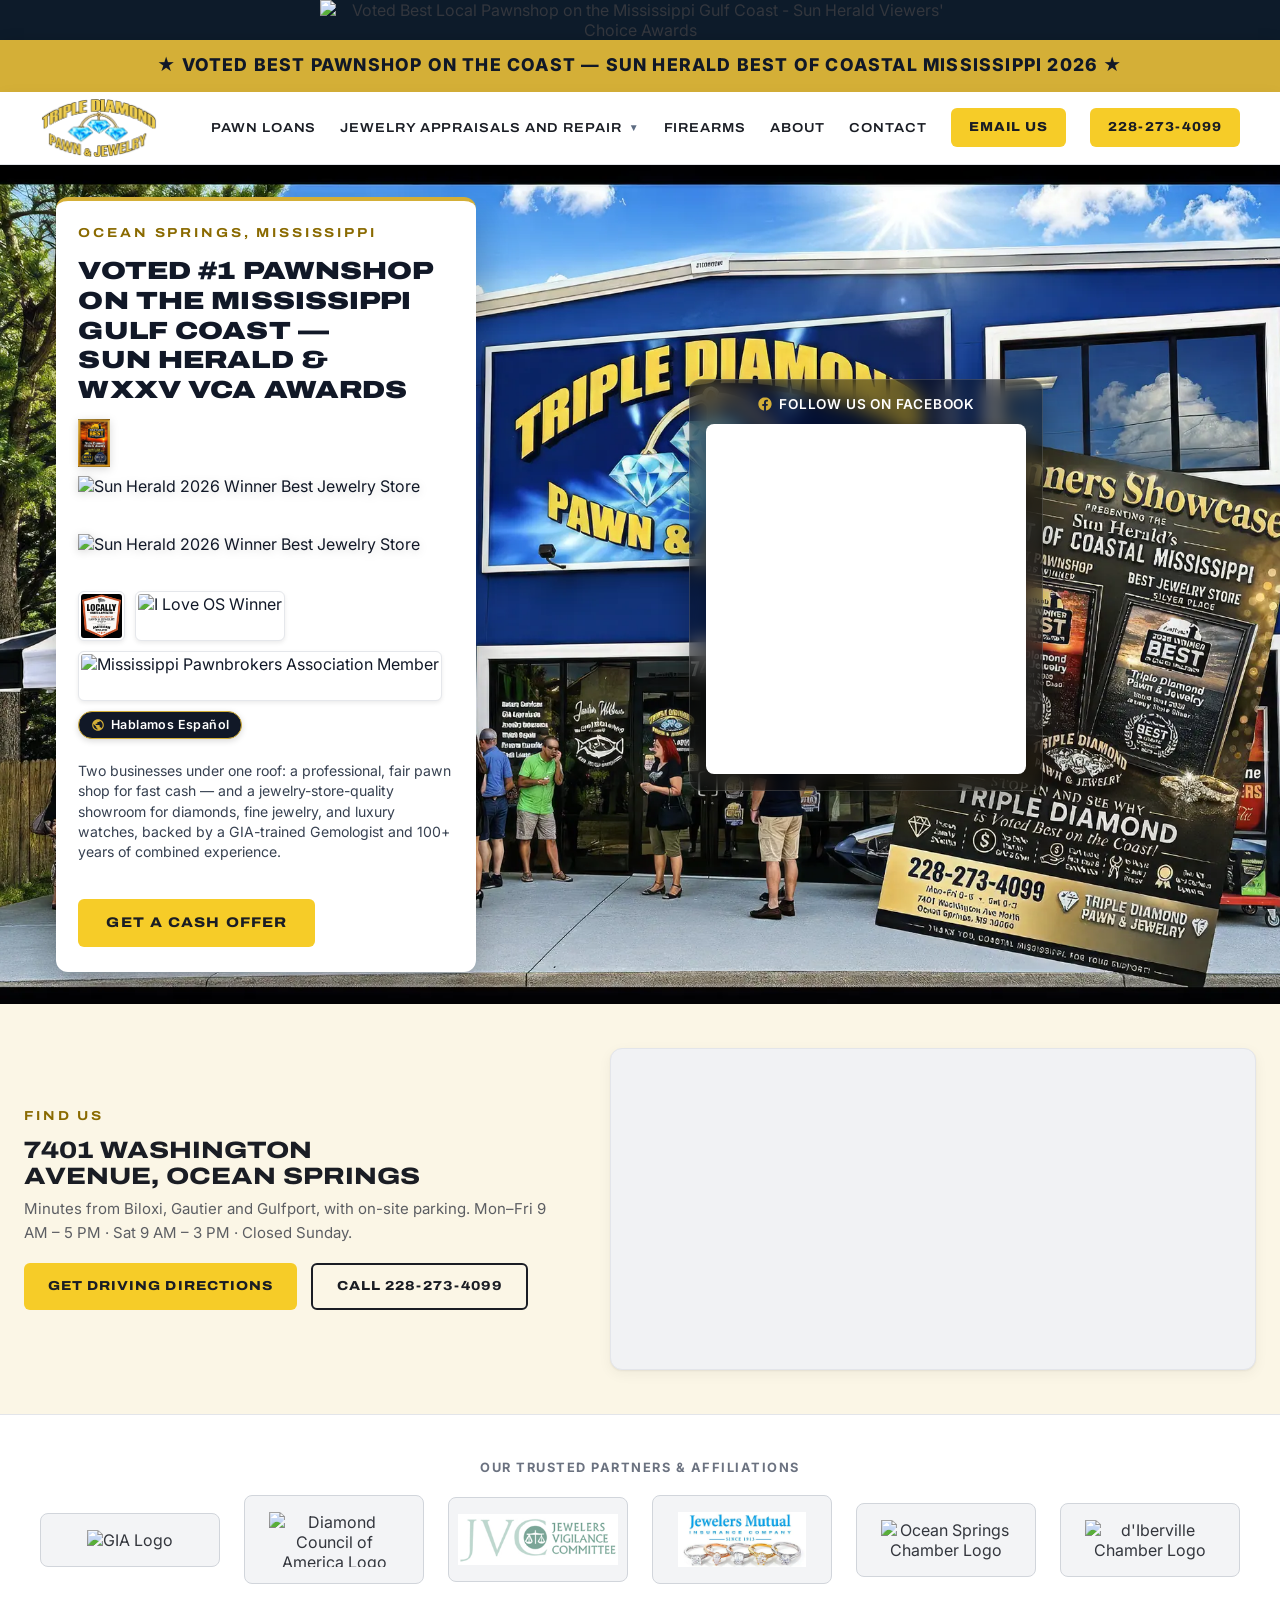
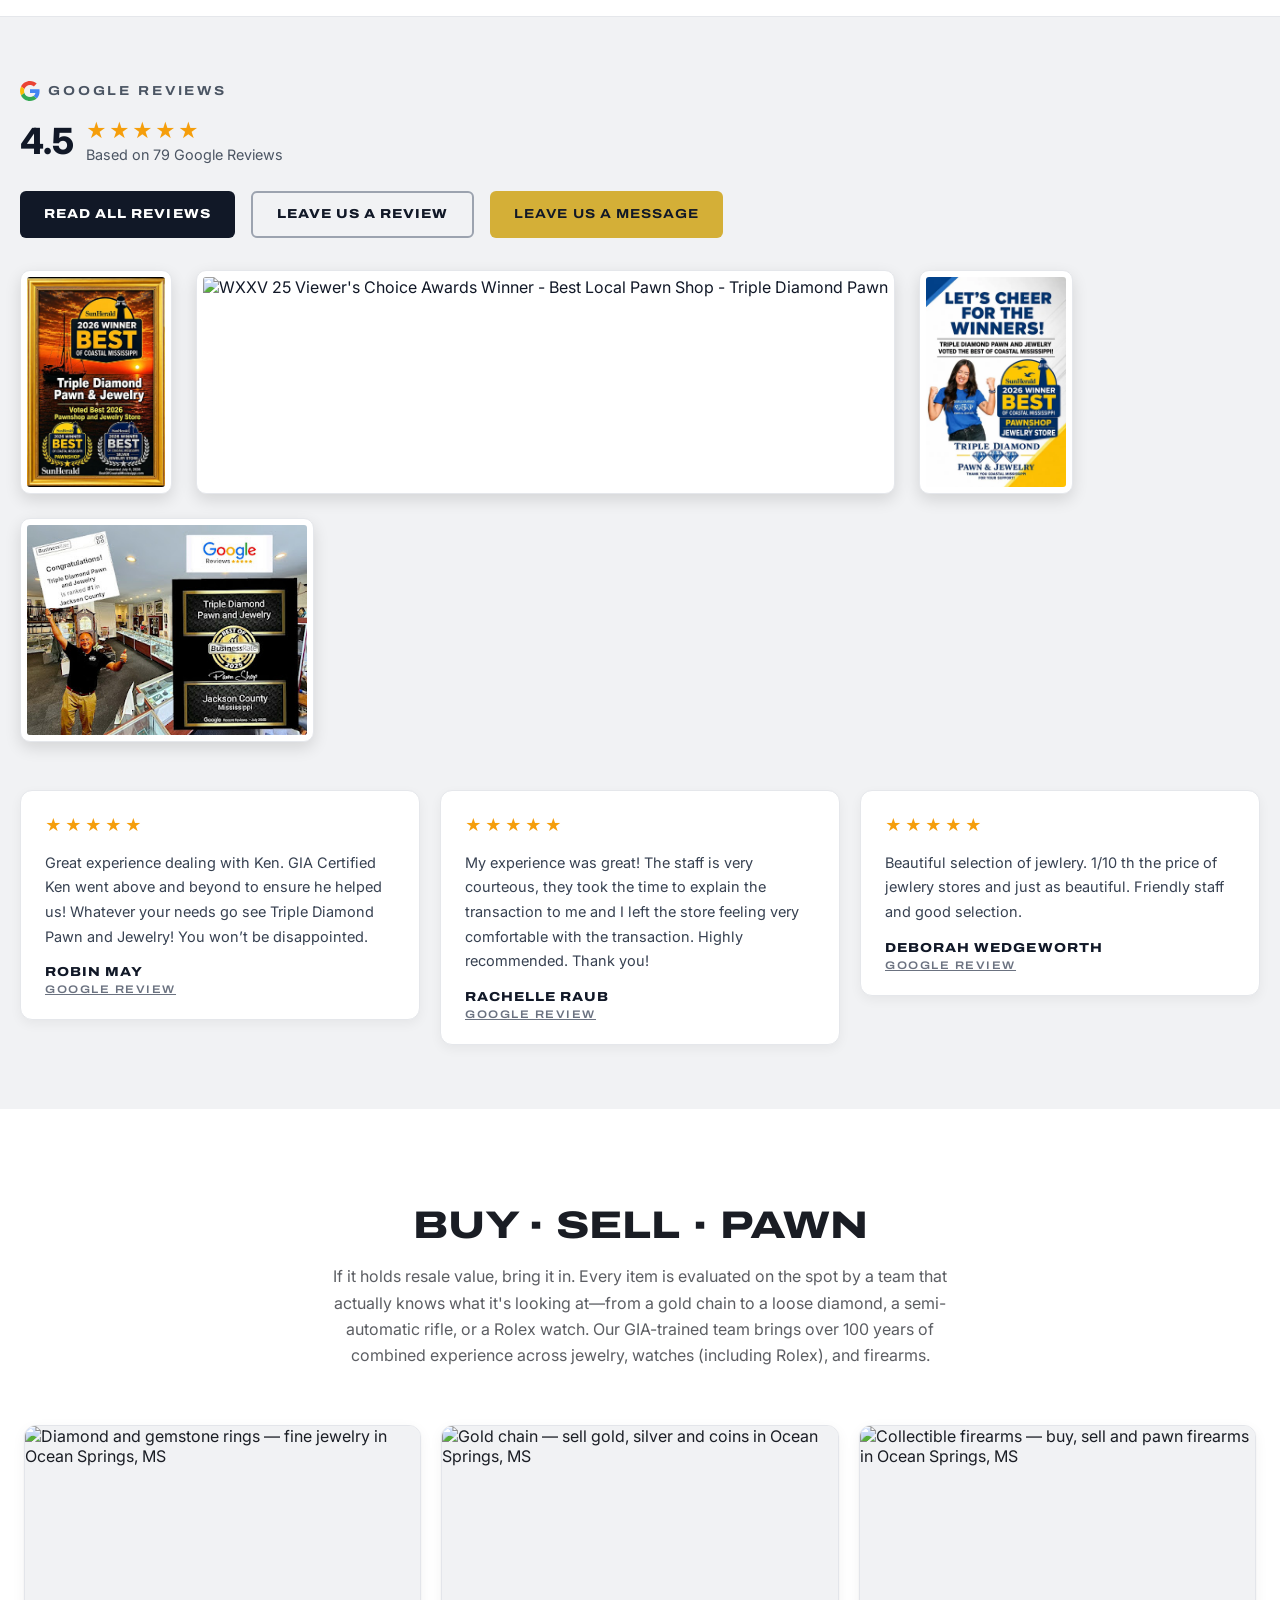
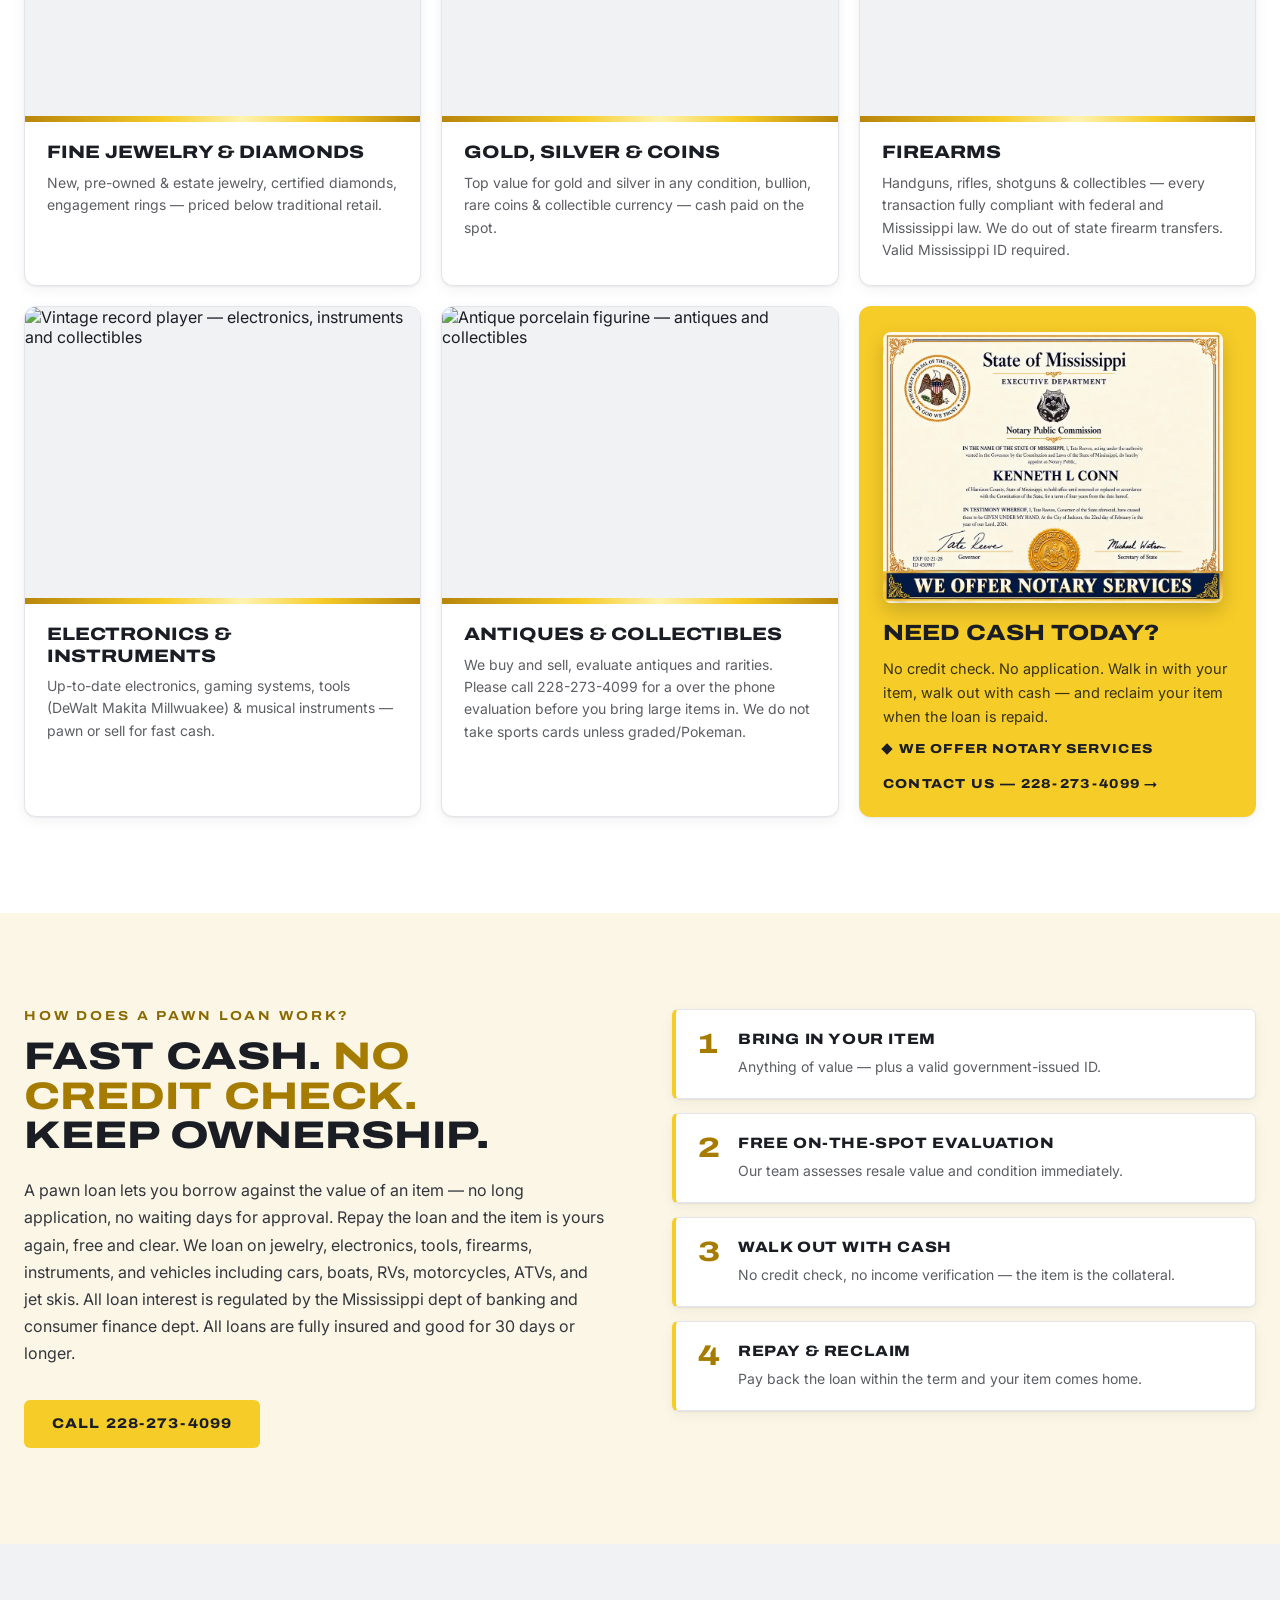
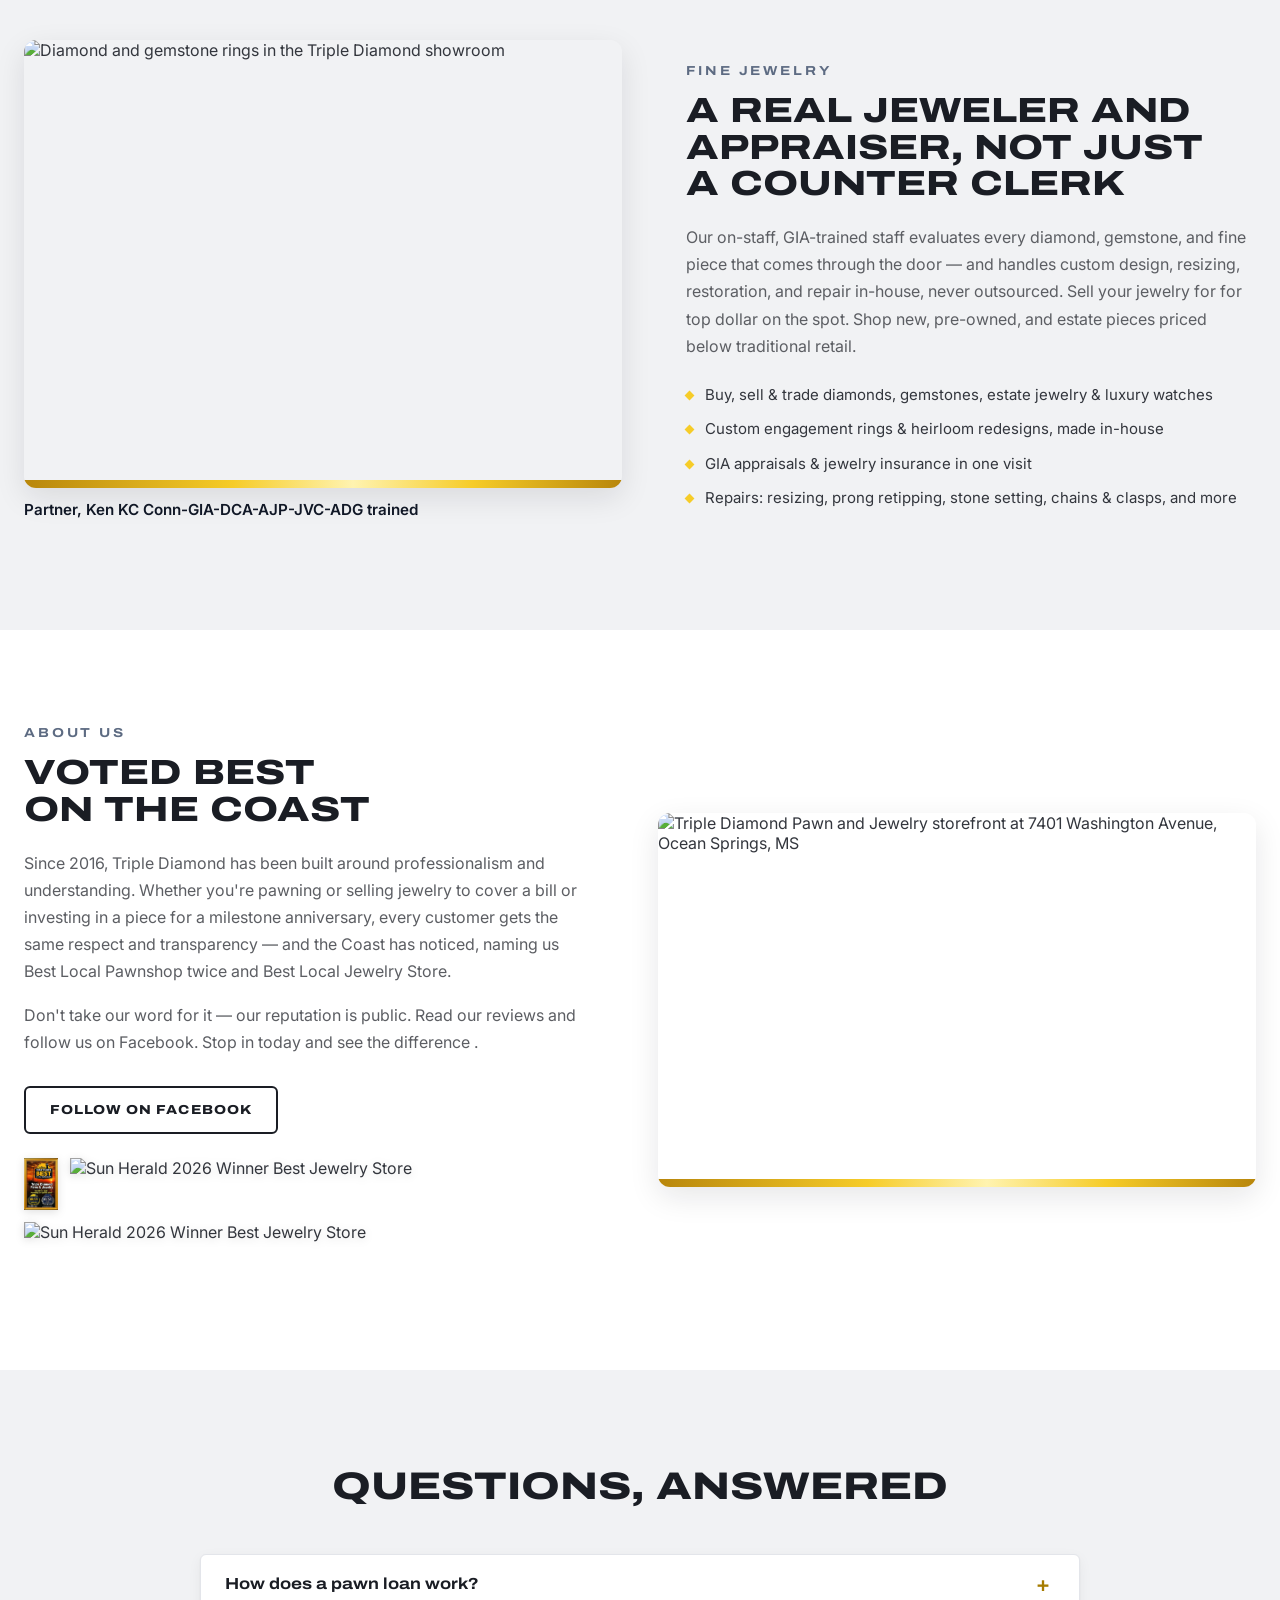
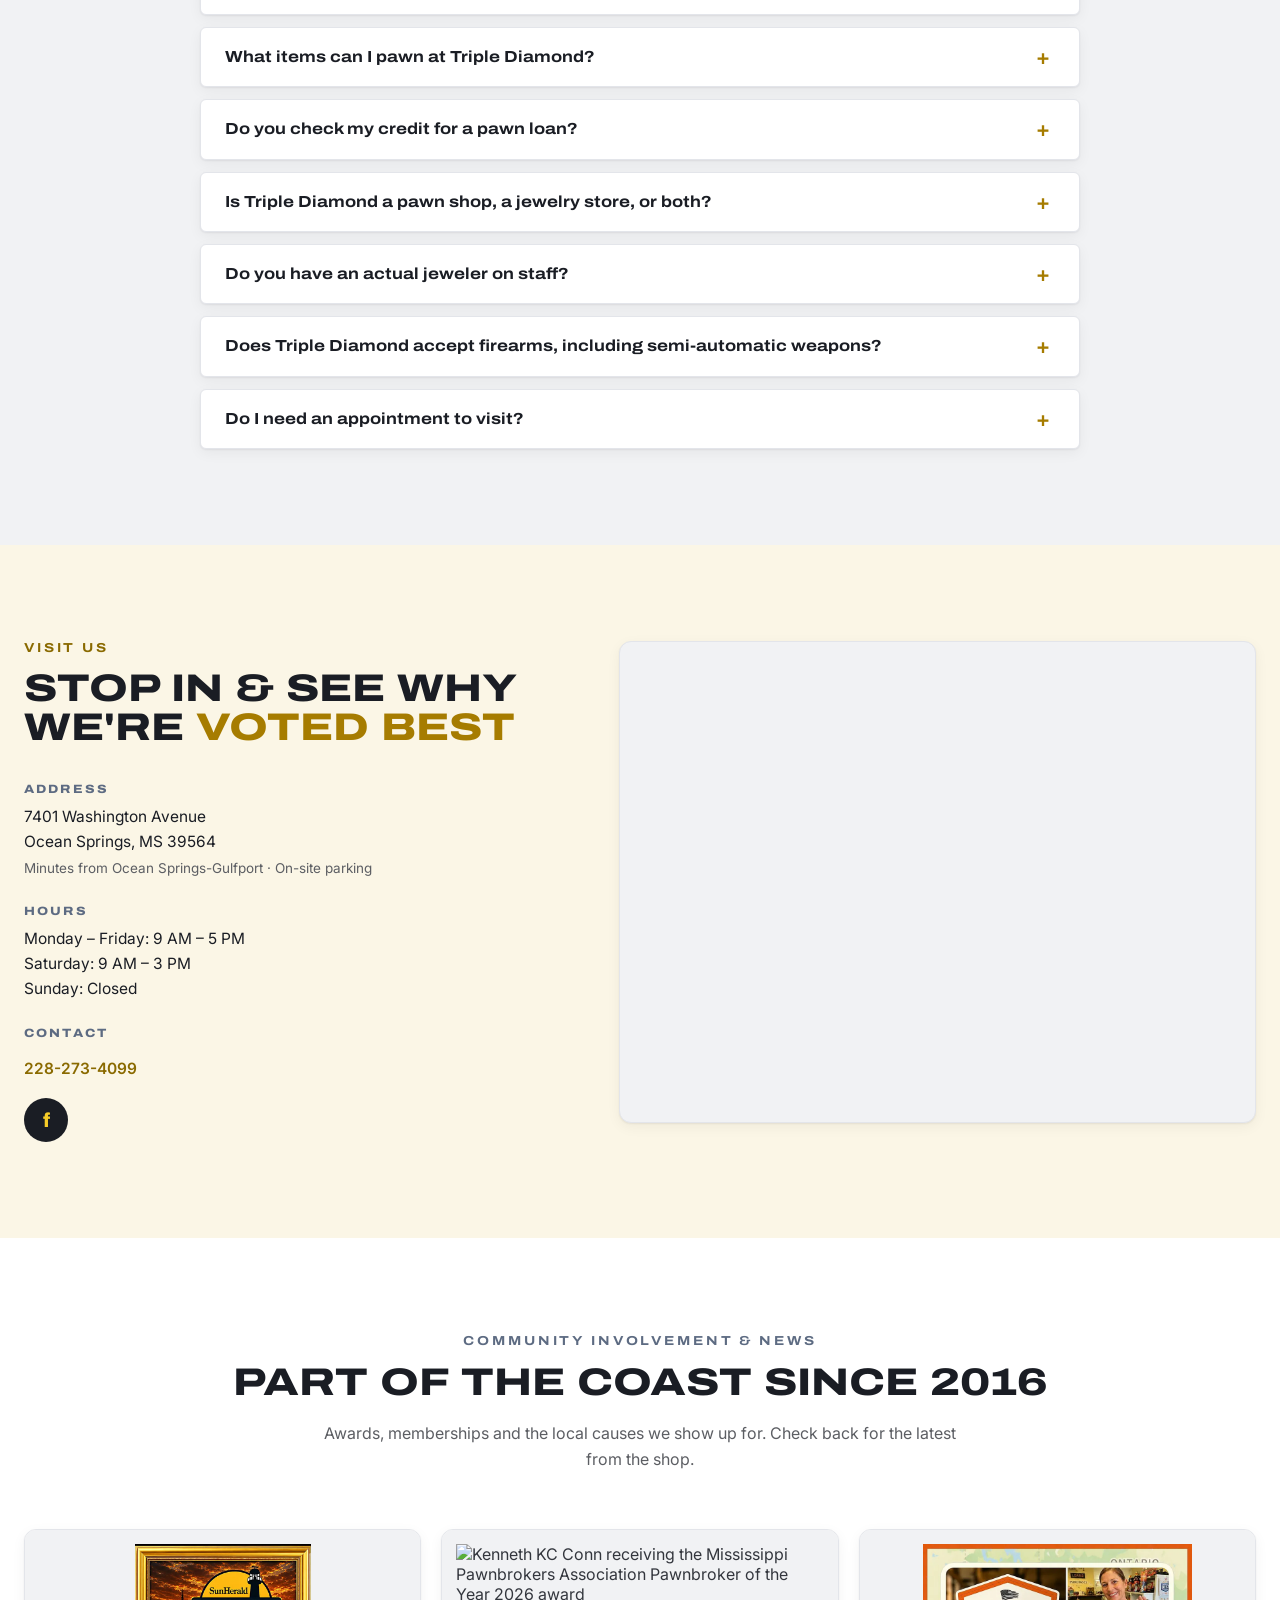
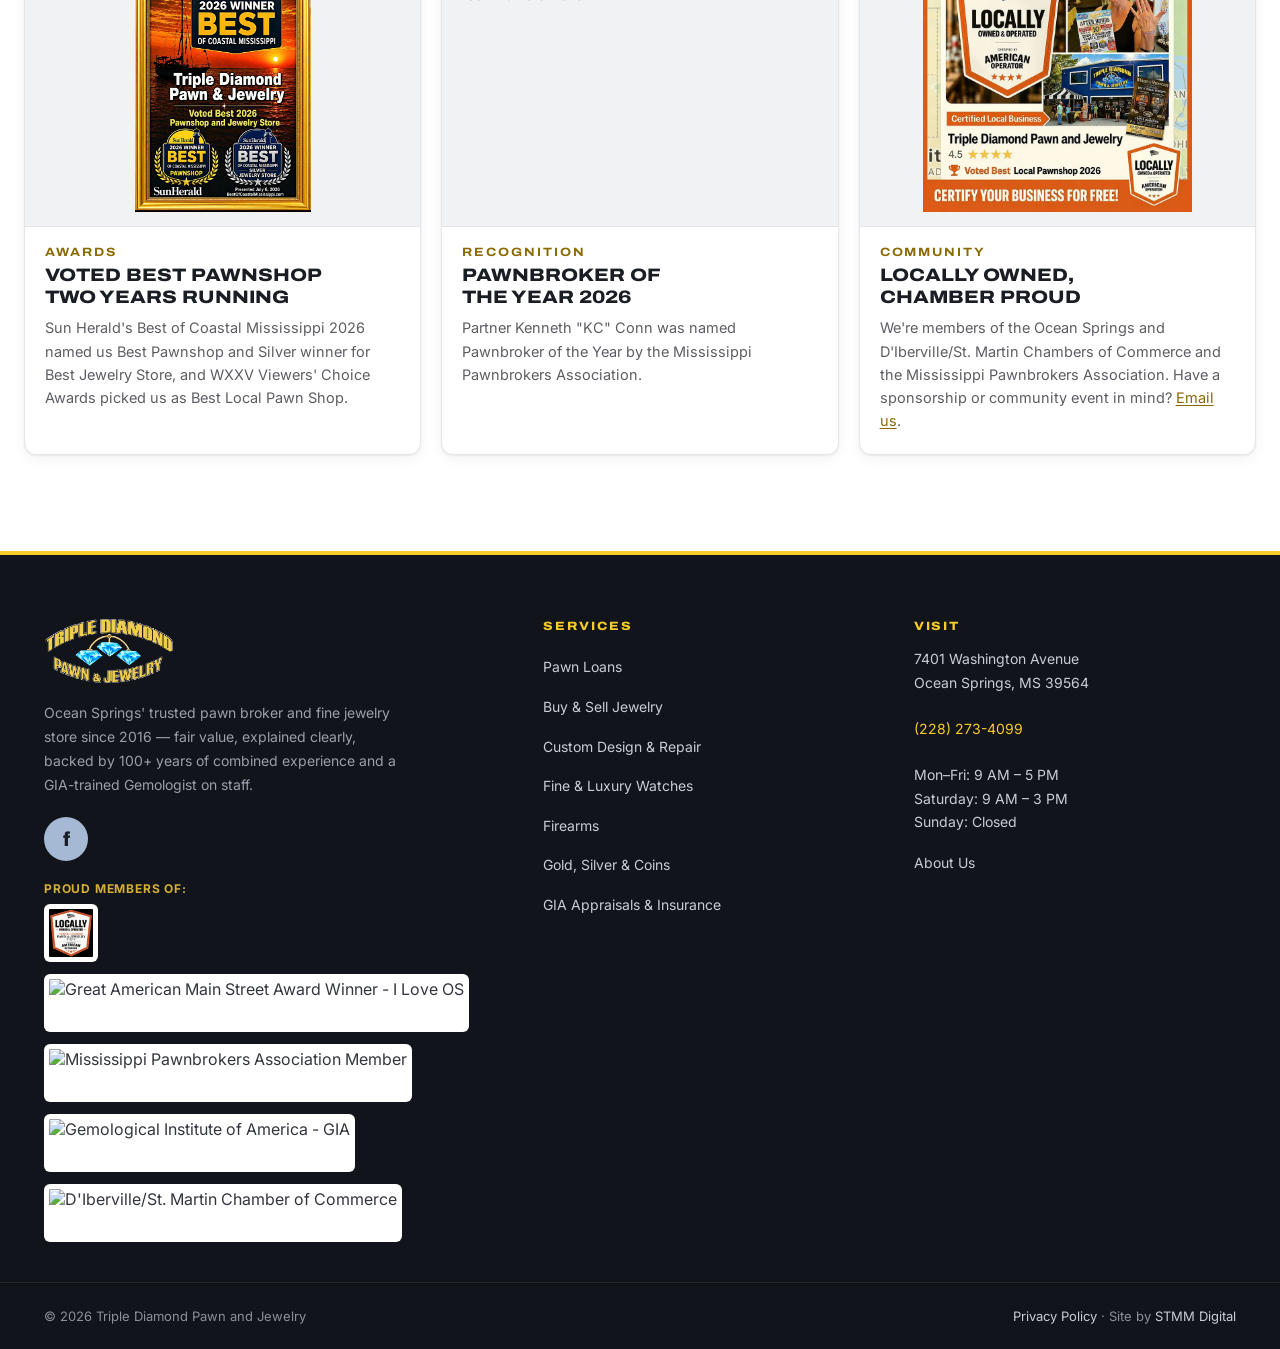
==== commit 524c27af: "Apply MarkUp.io design-review feedback across the site Homepage - Google rating badge is now a link " ====
--- a/index.html
+++ b/index.html
@@ -256,6 +256,7 @@
     min-width: 180px;
     max-width: 220px;
     flex: 1 1 180px;
+    box-sizing: border-box;
   }
 
   .partner-logo {
@@ -305,22 +306,42 @@
     gap: 0.75rem;
     margin-top: 0.5rem;
     margin-bottom: 1rem;
+    width: fit-content;
+    color: inherit;
+    text-decoration: none;
+    border-radius: 10px;
+    padding: 4px 6px 4px 0;
+  }
+
+  .google-rating-badge:hover .rating-count,
+  .google-rating-badge:focus-visible .rating-count {
+    text-decoration: underline;
+    color: #111827;
   }
 
   .rating-score {
+    display: block;
     font-size: 2.25rem;
     font-weight: 800;
     color: #111827;
     line-height: 1;
   }
 
+  /* Stars fill to the live rating (--rating is a percentage set by the Places script). */
   .rating-stars-gold {
+    display: block;
     color: #f59e0b;
     font-size: 1.25rem;
     letter-spacing: 2px;
+    line-height: 1.2;
+    background: linear-gradient(90deg, #f59e0b var(--rating, 100%), #d1d5db var(--rating, 100%));
+    -webkit-background-clip: text;
+    background-clip: text;
+    -webkit-text-fill-color: transparent;
   }
 
   .rating-count {
+    display: block;
     color: #4b5563;
     font-size: 0.9rem;
     margin-top: 0.2rem;
@@ -413,6 +434,9 @@
       max-width: 100%;
       flex: 1 1 100%;
     }
+    .hero-title--home {
+      font-size: 1.3rem;
+    }
     .hero-badges-row {
       justify-content: center;
     }
@@ -448,7 +472,7 @@
 </style>
 
 <script type="application/ld+json">
-{"@context":"https://schema.org","@type":["PawnShop","JewelryStore"],"name":"Triple Diamond Pawn and Jewelry","description":"Pawn shop and fine jewelry store in Ocean Springs, MS. Pawn loans, fine jewelry, luxury watches, firearms, gold, silver and coins, custom jewelry design and repair, GIA appraisals and jewelry insurance.","telephone":"+12282734099","email":"kctriplediamond@gmail.com","priceRange":"$$","foundingDate":"2016","address":{"@type":"PostalAddress","streetAddress":"7401 Washington Avenue","addressLocality":"Ocean Springs","addressRegion":"MS","postalCode":"39564","addressCountry":"US"},"geo":{"@type":"GeoCoordinates","latitude":30.4324,"longitude":-88.8153},"openingHoursSpecification":[{"@type":"OpeningHoursSpecification","dayOfWeek":["Monday","Tuesday","Wednesday","Thursday","Friday"],"opens":"09:00","closes":"18:00"},{"@type":"OpeningHoursSpecification","dayOfWeek":"Saturday","opens":"09:00","closes":"15:00"}],"sameAs":["https://www.facebook.com/TripleDiamondPawn"],"award":"Sun Herald Best of Coastal Mississippi 2026 — Best Pawnshop (Winner), Best Jewelry Store (Silver)"}
+{"@context":"https://schema.org","@type":["PawnShop","JewelryStore"],"name":"Triple Diamond Pawn and Jewelry","description":"Pawn shop and fine jewelry store in Ocean Springs, MS. Pawn loans, fine jewelry, luxury watches, firearms, gold, silver and coins, custom jewelry design and repair, GIA appraisals and jewelry insurance.","telephone":"+12282734099","email":"kctriplediamond@gmail.com","priceRange":"$$","foundingDate":"2016","address":{"@type":"PostalAddress","streetAddress":"7401 Washington Avenue","addressLocality":"Ocean Springs","addressRegion":"MS","postalCode":"39564","addressCountry":"US"},"geo":{"@type":"GeoCoordinates","latitude":30.4324,"longitude":-88.8153},"openingHoursSpecification":[{"@type":"OpeningHoursSpecification","dayOfWeek":["Monday","Tuesday","Wednesday","Thursday","Friday"],"opens":"09:00","closes":"17:00"},{"@type":"OpeningHoursSpecification","dayOfWeek":"Saturday","opens":"09:00","closes":"15:00"}],"sameAs":["https://www.facebook.com/TripleDiamondPawn"],"award":"Sun Herald Best of Coastal Mississippi 2026 — Best Pawnshop (Winner), Best Jewelry Store (Silver)"}
 </script>
 <script type="application/ld+json">
 {"@context":"https://schema.org","@type":"FAQPage","mainEntity":[
@@ -569,13 +593,13 @@
     
     <div class="hero-panel hero-panel--home">
       <p class="eyebrow">Ocean Springs, Mississippi</p>
-      <h1 class="hero-title hero-title--home">VOTED #1 PAWNSHOP ON THE MISSISSIPPI GULFCOAST-SunHearld-WXXV VCA Awards</h1>
+      <h1 class="hero-title hero-title--home">Voted #1 Pawnshop on the Mississippi Gulf Coast — Sun Herald &amp; WXXV VCA Awards</h1>
       
       <div class="hero-badges-row">
-        <img src="21272.jpg" alt="Sun Herald 2026 Winner Best of Coastal Mississippi - Triple Diamond Pawn &amp; Jewelry" class="sunherald-hero-logo">
+        <img src="images/21272-sunherald-winner-600.webp" alt="Sun Herald 2026 Winner Best of Coastal Mississippi - Triple Diamond Pawn &amp; Jewelry" class="sunherald-hero-logo">
         <img src="21007.png" alt="Sun Herald 2026 Winner Best Jewelry Store" class="sunherald-hero-logo"><img src="/award.png" alt="Sun Herald 2026 Winner Best Jewelry Store" class="sunherald-hero-logo">
-        <img src="21439.png" alt="Locally Owned &amp; Operated" class="hero-badge-img">
-        <img src="https://dev.triplediamond.fourge.com/20372.jpg" alt="I Love OS Winner" class="hero-badge-img">
+        <img src="images/21439-locally-owned-300.webp" alt="Locally Owned &amp; Operated" class="hero-badge-img">
+        <img src="/20372.jpg" alt="I Love OS Winner" class="hero-badge-img">
         <img src="15996.png" alt="Mississippi Pawnbrokers Association Member" class="hero-badge-img">
         <div class="spanish-badge">
           <svg xmlns="http://www.w3.org/2000/svg" viewBox="0 0 24 24"><path d="M12 2C6.48 2 2 6.48 2 12s4.48 10 10 10 10-4.48 10-10S17.52 2 12 2zm-1 17.93c-3.95-.49-7-3.85-7-7.93 0-.62.08-1.21.21-1.79L9 15v1c0 1.1.9 2 2 2v1.93zm6.9-2.54c-.26-.81-1-1.39-1.9-1.39h-1v-3c0-.55-.45-1-1-1H8v-2h2c.55 0 1-.45 1-1V7h2c1.1 0 2-.9 2-2v-.41c2.93 1.19 5 4.06 5 7.41 0 2.08-.8 3.97-2.1 5.39z"></path></svg>
@@ -600,6 +624,23 @@
       </div>
     </div>
 
+  </div>
+</section>
+
+<section id="directions" class="directions" aria-label="Location and driving directions">
+  <div class="container directions-inner">
+    <div class="directions-info">
+      <p class="eyebrow eyebrow--tight">Find Us</p>
+      <h2 class="h2-card h2-card--gap-sm">7401 Washington Avenue, Ocean Springs</h2>
+      <p class="directions-text">Minutes from Biloxi, Gautier and Gulfport, with on-site parking. Mon–Fri 9 AM – 5 PM · Sat 9 AM – 3 PM · Closed Sunday.</p>
+      <div class="btn-row">
+        <a class="btn btn--sm" href="https://www.google.com/maps/dir/?api=1&amp;destination=Triple+Diamond+Pawn+and+Jewelry,+7401+Washington+Avenue,+Ocean+Springs,+MS+39564" target="_blank" rel="noopener">Get Driving Directions</a>
+        <a class="btn btn--sm btn--ink-outline" href="tel:+12282734099">Call 228-273-4099</a>
+      </div>
+    </div>
+    <div class="map-frame directions-map">
+      <iframe src="https://www.google.com/maps?q=Triple+Diamond+Pawn+and+Jewelry,+7401+Washington+Avenue,+Ocean+Springs,+MS+39564&amp;output=embed" width="100%" height="300" loading="lazy" title="Map and driving directions to Triple Diamond Pawn and Jewelry, 7401 Washington Avenue, Ocean Springs, MS"></iframe>
+    </div>
   </div>
 </section>
 
@@ -614,7 +655,10 @@
         <img src="/25185.jpg" alt="Diamond Council of America Logo" class="partner-logo">
       </div>
       <div class="partner-badge">
-        <img src="R.gif" alt="Jewelers Vigilance Committee Logo" class="partner-logo">
+        <img src="images/Jewelers_Vigilance_Committee_JVC.gif" width="243" height="78" alt="Jewelers Vigilance Committee Logo" class="partner-logo">
+      </div>
+      <div class="partner-badge">
+        <img src="images/25308-jewelers-mutual.webp" width="620" height="268" alt="Jewelers Mutual Insurance Company Logo" class="partner-logo">
       </div>
       <div class="partner-badge">
         <img src="20372.jpg" alt="Ocean Springs Chamber Logo" class="partner-logo">
@@ -643,25 +687,26 @@
         </p>
         
 
-        <div class="google-rating-badge" id="google-overall-rating">
-          <div class="rating-score" id="rating-score-val">4.5</div>
-          <div>
-            <div class="rating-stars-gold">★★★★★</div>
-            <div class="rating-count" id="rating-count-val">Based on 79 Google Reviews</div>
-          </div>
-        </div>
+        <a class="google-rating-badge" id="google-overall-rating" href="https://search.google.com/local/reviews?placeid=ChIJTfaTT8ELnIgRYQwfpmq-E9Q" target="_blank" rel="noopener" aria-label="Rated 4.5 out of 5 on Google — read our Google reviews">
+          <span class="rating-score" id="rating-score-val">4.5</span>
+          <span>
+            <span class="rating-stars-gold" id="rating-stars" style="--rating: 90%" aria-hidden="true">★★★★★</span>
+            <span class="rating-count" id="rating-count-val">Based on 79 Google Reviews</span>
+          </span>
+        </a>
 
         <div style="margin-top: 1.5rem; display: flex; gap: 1rem; flex-wrap: wrap;">
           <a class="btn btn--sm" href="https://search.google.com/local/reviews?placeid=ChIJTfaTT8ELnIgRYQwfpmq-E9Q" target="_blank" rel="noopener" style="background: #111827; color: #ffffff; border-color: #111827;">Read All Reviews</a>
-          <a class="btn btn--sm btn--ink-outline" href="https://search.google.com/local/writereview?placeid=ChIJTfaTT8ELnIgRYQwfpmq-E9Q" target="_blank" rel="noopener" style="color: #111827; border-color: #9ca3af;">Leave a Review</a>
+          <a class="btn btn--sm btn--ink-outline" href="https://search.google.com/local/writereview?placeid=ChIJTfaTT8ELnIgRYQwfpmq-E9Q" target="_blank" rel="noopener" style="color: #111827; border-color: #9ca3af;">Leave Us a Review</a>
           <a class="btn btn--sm" href="mailto:kctriplediamond@gmail.com?subject=Inquiry%20from%20Website" style="background: #d4af37; color: #111827; border-color: #d4af37; font-weight: 700;">Leave Us a Message</a>
         </div>
       </div>
 
       <div class="reviews-awards-container">
-        <img src="/212721.jpg" alt="SunHerald 2026 Winner Best of Coastal Mississippi" class="review-award-img">
-        <img src="/award.png" alt="WXXV 25 Viewer's Choice Awards Winner - Best Local Pawn Shop - Triple Diamond Pawn" class="review-award-img">
-        <img src="/2025-12-064.jpg" alt="BusinessRate 2025 Best Pawn Shop Jackson County" class="review-award-img">
+        <img src="images/21272-sunherald-winner-600.webp" width="600" height="915" alt="Sun Herald 2026 Winner Best of Coastal Mississippi — Triple Diamond Pawn &amp; Jewelry" class="review-award-img" loading="lazy" decoding="async">
+        <img src="/award.png" alt="WXXV 25 Viewer's Choice Awards Winner - Best Local Pawn Shop - Triple Diamond Pawn" class="review-award-img" loading="lazy" decoding="async">
+        <img src="images/25193-sunherald-winners-600.webp" width="600" height="900" alt="Sun Herald: Let's cheer for the winners — Triple Diamond Pawn and Jewelry voted Best of Coastal Mississippi 2026 for Pawnshop and Jewelry Store" class="review-award-img" loading="lazy" decoding="async">
+        <img src="images/2025-12-06%20(4).jpg" width="360" height="270" alt="BusinessRate 2025 Best Pawn Shop Jackson County" class="review-award-img" loading="lazy" decoding="async">
       </div>
     </div>
     
@@ -694,7 +739,7 @@
 <section id="categories" class="section section--light">
   <div class="container">
     <h2 class="h2 h2--center">BUY · SELL · PAWN</h2>
-    <p class="lead-center">If it holds resale value, bring it in. Every item is evaluated on the spot by a team that actually knows what it's looking at—from a gold chain to a loose diamond, a semi-automatic rifle, or a Rolex watch. Our team is GIA-trained and has over 100 years of combined experience.</p>
+    <p class="lead-center">If it holds resale value, bring it in. Every item is evaluated on the spot by a team that actually knows what it's looking at—from a gold chain to a loose diamond, a semi-automatic rifle, or a Rolex watch. Our GIA-trained team brings over 100 years of combined experience across jewelry, watches (including Rolex), and firearms.</p>
     <div class="grid-3 grid-top-gap">
       <a class="cat-card" href="jewelry">
         <div class="cat-card-media"><img src="/25196.jpg" alt="Diamond and gemstone rings — fine jewelry in Ocean Springs, MS" loading="lazy" decoding="async"><span class="gold-bar"></span></div>
@@ -733,9 +778,10 @@
       </a>
       <a class="cat-card cat-card--cash" href="tel:+12282734099">
         <div>
-          <img class="cash-img" src="images/money-340.webp" width="340" height="230" alt="Stacks of hundred-dollar bills" loading="lazy" decoding="async">
+          <img class="cash-img cash-img--notary" src="images/notary-services-900.webp" width="900" height="715" alt="State of Mississippi Notary Public Commission — we offer notary services at Triple Diamond" loading="lazy" decoding="async">
           <h3 class="cash-title">Need cash today?</h3>
           <p class="cash-text">No credit check. No application. Walk in with your item, walk out with cash — and reclaim your item when the loan is repaid.</p>
+          <p class="cash-note">We Offer Notary Services</p>
         </div>
         <span class="cash-cta">Contact us — 228-273-4099 →</span>
       </a>
@@ -766,7 +812,7 @@
   <div class="container split split--image-left">
     <div>
       <div class="framed-image framed-image--4-3">
-        <img src="https://dev.triplediamond.fourge.com/25203.jpg" alt="Diamond and gemstone rings in the Triple Diamond showroom" loading="lazy" decoding="async">
+        <img src="/25203.jpg" alt="Diamond and gemstone rings in the Triple Diamond showroom" loading="lazy" decoding="async">
         <span class="gold-bar gold-bar--thick"></span>
       </div>
       <p style="margin-top: 0.75rem; font-weight: 600; color: #111827; font-size: 0.95rem;">Partner, Ken KC Conn-GIA-DCA-AJP-JVC-ADG trained</p>
@@ -794,10 +840,9 @@
       <p class="body-text body-text--gap-sm">Don't take our word for it — our reputation is public. Read our reviews and follow us on Facebook. Stop in today and see the difference .</p>
       <div class="btn-row btn-row--about">
         <a class="btn btn--ink-outline" href="https://www.facebook.com/TripleDiamondPawn" target="_blank" rel="noopener">Follow on Facebook</a>
-        <a class="btn btn--sm" href="contact">Plan Your Visit</a>
       </div>
       <div class="about-awards-row">
-        <img src="21272.jpg" alt="Sun Herald 2026 Winner Best of Coastal Mississippi - Triple Diamond Pawn &amp; Jewelry" class="about-award-logo">
+        <img src="images/21272-sunherald-winner-600.webp" alt="Sun Herald 2026 Winner Best of Coastal Mississippi - Triple Diamond Pawn &amp; Jewelry" class="about-award-logo">
         <img src="21007.png" alt="Sun Herald 2026 Winner Best Jewelry Store" class="about-award-logo">
         <img src="/award.png" alt="Sun Herald 2026 Winner Best Jewelry Store" class="about-award-logo">
       </div>
@@ -871,6 +916,40 @@
     </div>
   </div>
 </section>
+
+<section id="community" class="section section--light community">
+  <div class="container">
+    <p class="eyebrow--ink text-center">Community Involvement &amp; News</p>
+    <h2 class="h2 h2--center">Part of the Coast Since 2016</h2>
+    <p class="lead-center">Awards, memberships and the local causes we show up for. Check back for the latest from the shop.</p>
+    <div class="grid-3 grid-top-gap news-grid">
+      <article class="news-card">
+        <div class="news-card-media"><img src="images/21272-sunherald-winner-600.webp" width="600" height="915" alt="Sun Herald 2026 Winner Best of Coastal Mississippi plaque" loading="lazy" decoding="async"></div>
+        <div class="news-card-body">
+          <p class="news-card-kicker">Awards</p>
+          <h3 class="news-card-title">Voted Best Pawnshop Two Years Running</h3>
+          <p class="news-card-text">Sun Herald's Best of Coastal Mississippi 2026 named us Best Pawnshop and Silver winner for Best Jewelry Store, and WXXV Viewers' Choice Awards picked us as Best Local Pawn Shop.</p>
+        </div>
+      </article>
+      <article class="news-card">
+        <div class="news-card-media"><img src="/25186.jpg" alt="Kenneth KC Conn receiving the Mississippi Pawnbrokers Association Pawnbroker of the Year 2026 award" loading="lazy" decoding="async"></div>
+        <div class="news-card-body">
+          <p class="news-card-kicker">Recognition</p>
+          <h3 class="news-card-title">Pawnbroker of the Year 2026</h3>
+          <p class="news-card-text">Partner Kenneth "KC" Conn was named Pawnbroker of the Year by the Mississippi Pawnbrokers Association.</p>
+        </div>
+      </article>
+      <article class="news-card">
+        <div class="news-card-media"><img src="images/25187-certified-local-800.webp" width="800" height="800" alt="Certified local business — Locally Owned &amp; Operated by American Operator" loading="lazy" decoding="async"></div>
+        <div class="news-card-body">
+          <p class="news-card-kicker">Community</p>
+          <h3 class="news-card-title">Locally Owned, Chamber Proud</h3>
+          <p class="news-card-text">We're members of the Ocean Springs and D'Iberville/St. Martin Chambers of Commerce and the Mississippi Pawnbrokers Association. Have a sponsorship or community event in mind? <a class="inline-link" href="mailto:kctriplediamond@gmail.com">Email us</a>.</p>
+        </div>
+      </article>
+    </div>
+  </div>
+</section>
 </main>
 
 <footer class="site-footer">
@@ -883,8 +962,8 @@
       <div class="footer-badges-wrapper">
         <p class="footer-badges-title">Proud Members of:</p>
         <div class="footer-badges">
-          <img src="21439.png" alt="Locally Owned &amp; Operated - Triple Diamond Pawn &amp; Jewelry" class="footer-badge-img">
-          <img src="https://dev.triplediamond.fourge.com/20372.jpg" alt="Great American Main Street Award Winner - I Love OS" class="footer-badge-img">
+          <img src="images/21439-locally-owned-300.webp" alt="Locally Owned &amp; Operated - Triple Diamond Pawn &amp; Jewelry" class="footer-badge-img">
+          <img src="/20372.jpg" alt="Great American Main Street Award Winner - I Love OS" class="footer-badge-img">
           <img src="15996.png" alt="Mississippi Pawnbrokers Association Member" class="footer-badge-img">
           <img src="Gemological-Institute-of-America-GIA-Logo-Vector.svg--300x84.png" alt="Gemological Institute of America - GIA" class="footer-badge-img">
           <img src="24204.jpg" alt="D'Iberville/St. Martin Chamber of Commerce" class="footer-badge-img">
@@ -936,6 +1015,10 @@
       // 1. Update Overall Google Rating & Count dynamically
       if (place.rating) {
         document.getElementById('rating-score-val').textContent = place.rating.toFixed(1);
+        const stars = document.getElementById('rating-stars');
+        if (stars) stars.style.setProperty('--rating', Math.round(place.rating / 5 * 100) + '%');
+        const badge = document.getElementById('google-overall-rating');
+        if (badge) badge.setAttribute('aria-label', `Rated ${place.rating.toFixed(1)} out of 5 on Google — read our Google reviews`);
       }
       if (place.userRatingCount) {
         document.getElementById('rating-count-val').textContent = `Based on ${place.userRatingCount} Google Reviews`;
--- a/styles.css
+++ b/styles.css
@@ -518,3 +518,71 @@
 @media (max-width:850px){
   .hero--home::after{content:"";position:absolute;inset:0;z-index:1;pointer-events:none;background:linear-gradient(to bottom,rgba(26,29,36,0) 300px,rgba(26,29,36,.94) 520px)}
 }
+
+/* ============================================================ components
+   Added for the client design-review round: directions strip, community
+   news cards, hero badges, insurance card, team cards, CTA photo.
+   ========================================================================== */
+
+/* Small badge row inside a hero panel (Locally Owned, etc.) */
+.hero-badge-row{display:flex;align-items:center;gap:12px;flex-wrap:wrap;margin-top:20px}
+.hero-badge-small{height:72px;width:auto;border-radius:8px;background:#fff;box-shadow:var(--shadow-sm)}
+
+/* Directions strip under the home hero */
+.directions{background:var(--gold-wash);border-bottom:1px solid var(--line);padding:clamp(28px,4vw,44px) var(--gutter);box-sizing:border-box}
+.directions-inner{display:grid;grid-template-columns:1fr 1.2fr;gap:clamp(20px,4vw,48px);align-items:center}
+.directions-inner > *{min-width:0}
+.directions-text{margin:0 0 18px;font-size:15px;line-height:1.6;color:var(--muted)}
+.directions-map iframe{height:clamp(220px,28vw,320px)}
+
+/* Need-cash card: notary certificate replaces the money graphic */
+.cash-img--notary{width:100%;max-width:340px;border-radius:8px;box-shadow:0 8px 20px rgba(0,0,0,.18);margin-bottom:18px}
+.cash-note{margin:14px 0 0;display:inline-flex;align-items:center;gap:8px;font-family:'Archivo',sans-serif;font-stretch:115%;font-weight:800;font-size:13px;letter-spacing:.08em;text-transform:uppercase;color:var(--brand-color-secondary)}
+.cash-note::before{content:"";width:8px;height:8px;background:var(--brand-color-secondary);transform:rotate(45deg);flex:none}
+
+/* Community involvement / news cards */
+.news-grid{align-items:stretch}
+.news-card{display:flex;flex-direction:column;background:#fff;border:1px solid var(--line);border-radius:var(--radius);overflow:hidden;box-shadow:var(--shadow-sm);min-width:0}
+.news-card-media{position:relative;aspect-ratio:4/3;background:var(--paper-alt);border-bottom:1px solid var(--line);overflow:hidden}
+.news-card-media img{position:absolute;inset:0;width:100%;height:100%;object-fit:contain;padding:14px;box-sizing:border-box;display:block}
+.news-card-body{padding:18px 20px 22px}
+.news-card-kicker{margin:0 0 6px;font-family:'Archivo',sans-serif;font-stretch:115%;font-weight:700;font-size:12px;letter-spacing:.16em;text-transform:uppercase;color:var(--gold-text)}
+.news-card-title{margin:0 0 8px;font-family:'Archivo',sans-serif;font-stretch:118%;font-weight:800;font-size:18px;line-height:1.2;text-transform:uppercase;color:var(--brand-color-secondary);text-wrap:balance}
+.news-card-text{margin:0;font-size:14.5px;line-height:1.6;color:var(--muted)}
+
+/* Jewelers Mutual insurance card: copy + logo, flyer alongside */
+.insurance-card{display:grid;grid-template-columns:1fr 190px;gap:22px;align-items:start}
+.insurance-copy{min-width:0}
+.insurance-logo{display:block;width:min(220px,100%);height:auto;background:#fff;border:1px solid #efe1a8;border-radius:8px;padding:8px;box-sizing:border-box;margin-bottom:14px}
+.insurance-flyer{display:block;border-radius:8px;overflow:hidden;border:1px solid #efe1a8;background:#fff;box-shadow:var(--shadow-md);transition:transform .2s ease}
+.insurance-flyer:hover{transform:translateY(-2px)}
+.insurance-flyer img{display:block;width:100%;height:auto}
+
+/* Meet Our Team */
+.team-grid{display:grid;grid-template-columns:repeat(2,minmax(0,1fr));gap:20px;max-width:960px;margin:0 auto}
+.team-card{display:grid;grid-template-columns:132px 1fr;gap:18px;align-items:start;background:#fff;border:1px solid var(--line);border-top:4px solid var(--gold);border-radius:var(--radius);padding:18px;box-shadow:var(--shadow-sm);min-width:0}
+.team-photo{aspect-ratio:1;border-radius:10px;overflow:hidden;background:var(--paper-alt)}
+.team-photo img{width:100%;height:100%;object-fit:cover;display:block}
+.team-photo--empty{display:flex;align-items:center;justify-content:center;text-align:center;padding:10px;font-size:12px;line-height:1.4;color:var(--muted);border:1px dashed #cfd3da}
+.team-body{min-width:0}
+.team-name{margin:0 0 4px;font-family:'Archivo',sans-serif;font-stretch:118%;font-weight:800;font-size:18px;line-height:1.2;text-transform:uppercase;color:var(--brand-color-secondary)}
+.team-role{margin:0 0 8px;font-size:13px;font-weight:600;color:var(--gold-text)}
+.team-text{margin:0;font-size:14.5px;line-height:1.6;color:var(--muted)}
+
+/* Photo above a gold CTA band */
+.cta-photo{width:min(180px,48vw);height:auto;border-radius:50%;border:5px solid #fff;box-shadow:var(--shadow-md);display:block}
+
+@media (max-width:860px){
+  .directions-inner{grid-template-columns:1fr}
+  .insurance-card{grid-template-columns:1fr 160px}
+}
+@media (max-width:640px){
+  .team-grid{grid-template-columns:1fr}
+  .insurance-card{grid-template-columns:1fr}
+  .insurance-flyer{max-width:240px;margin:0 auto}
+  .hero-badge-small{height:60px}
+}
+@media (max-width:480px){
+  .team-card{grid-template-columns:1fr}
+  .team-photo{max-width:150px}
+}
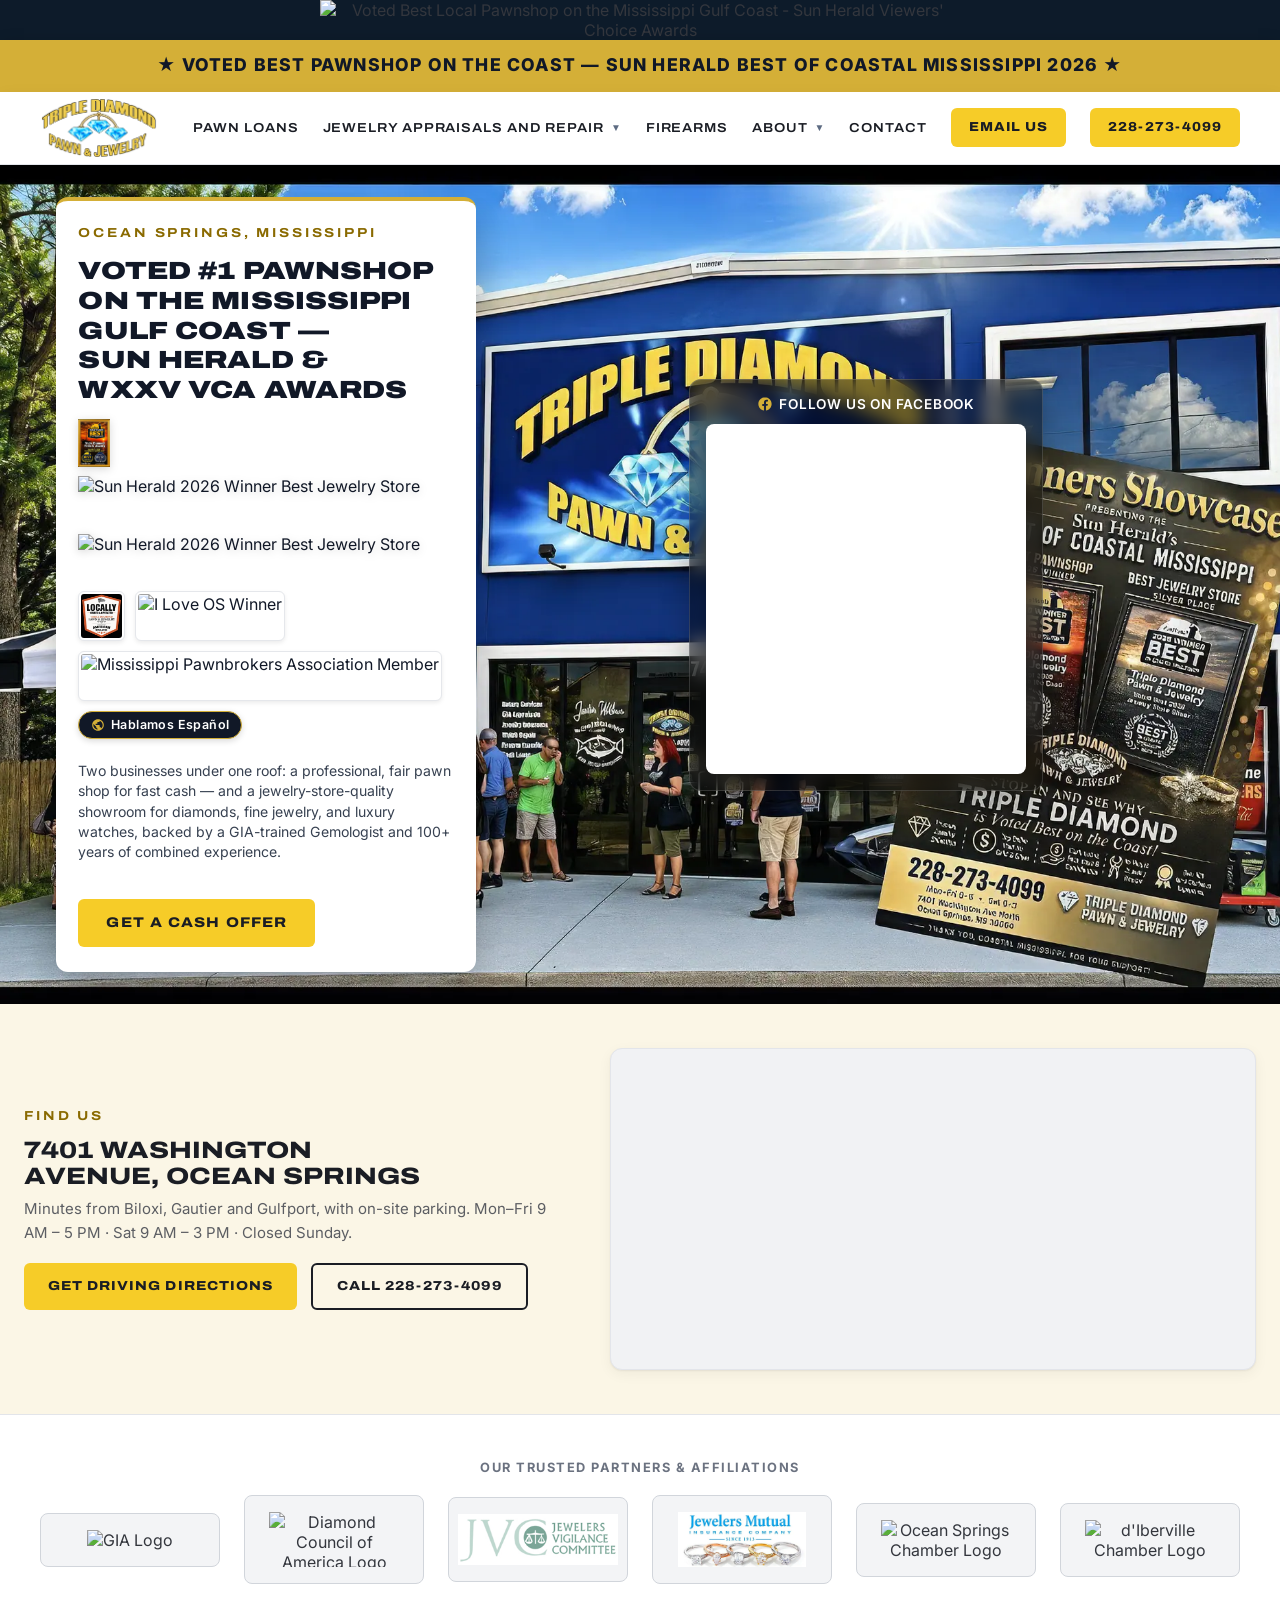
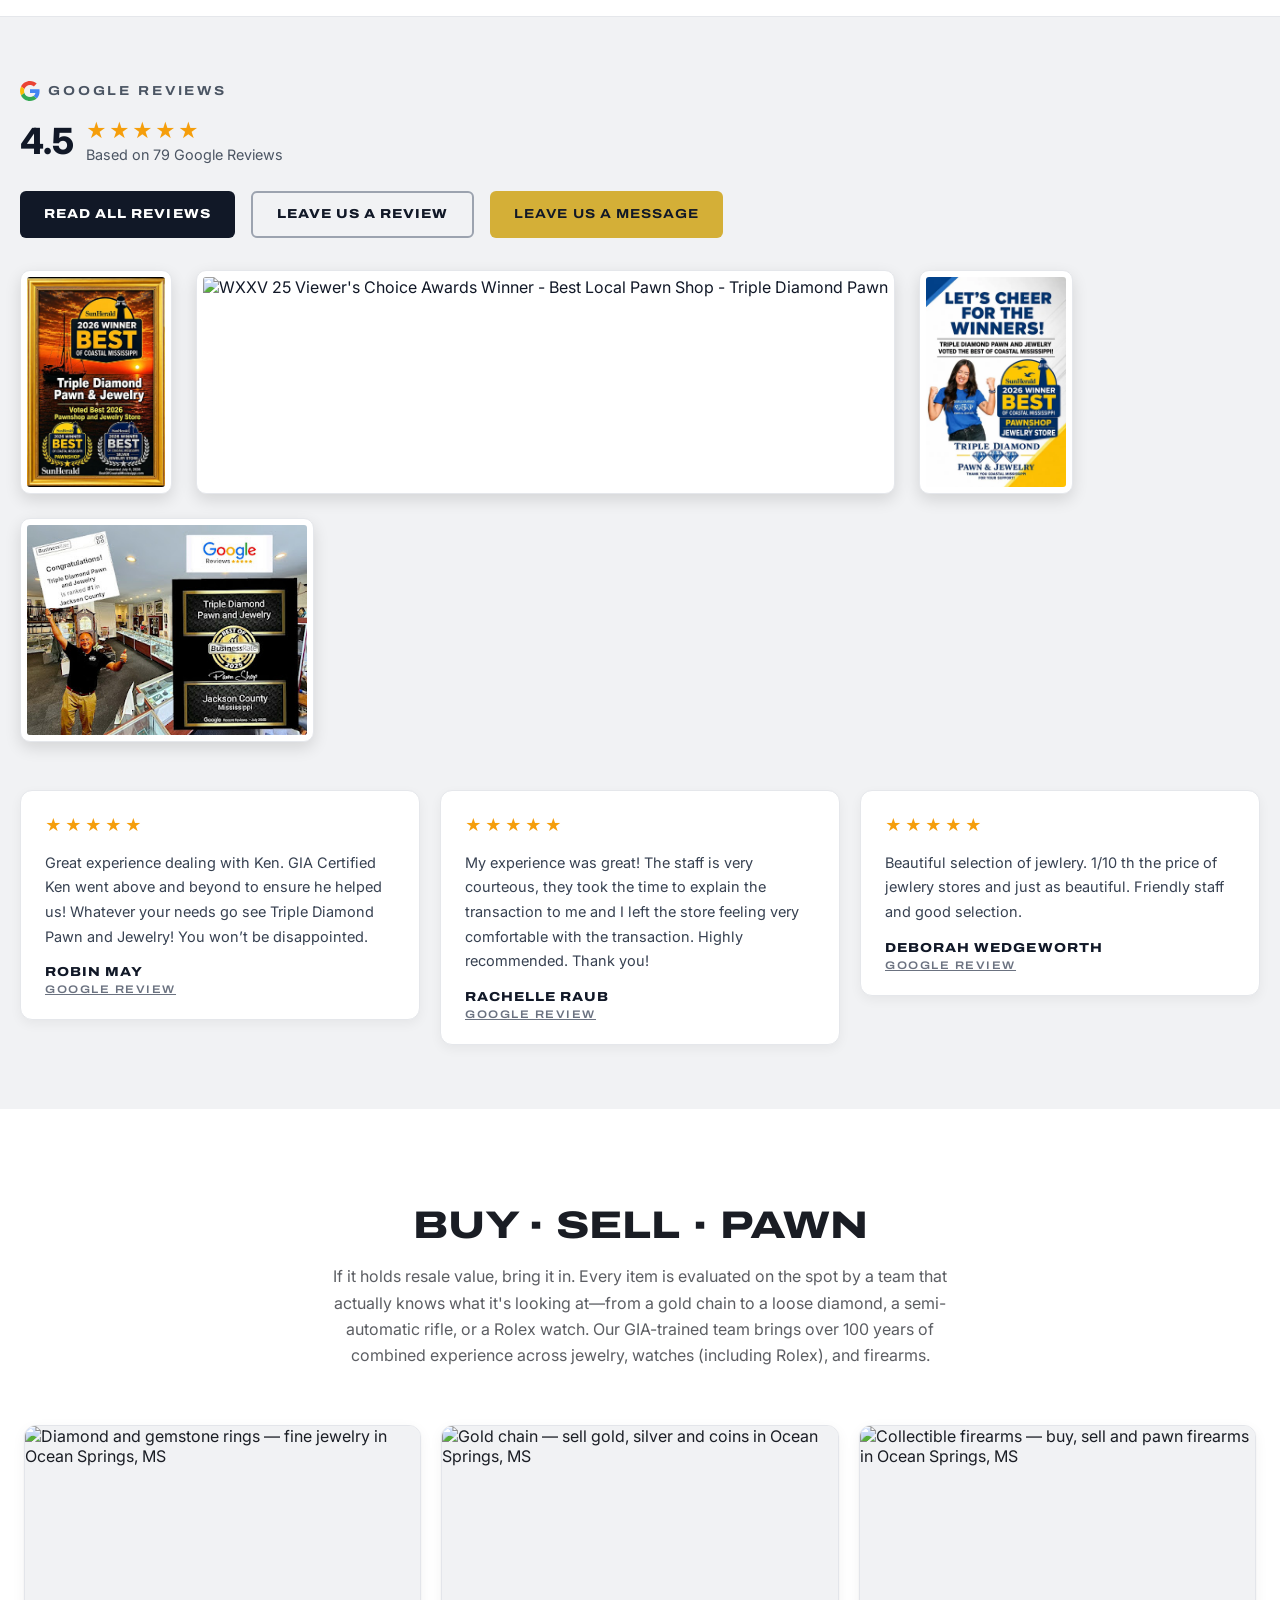
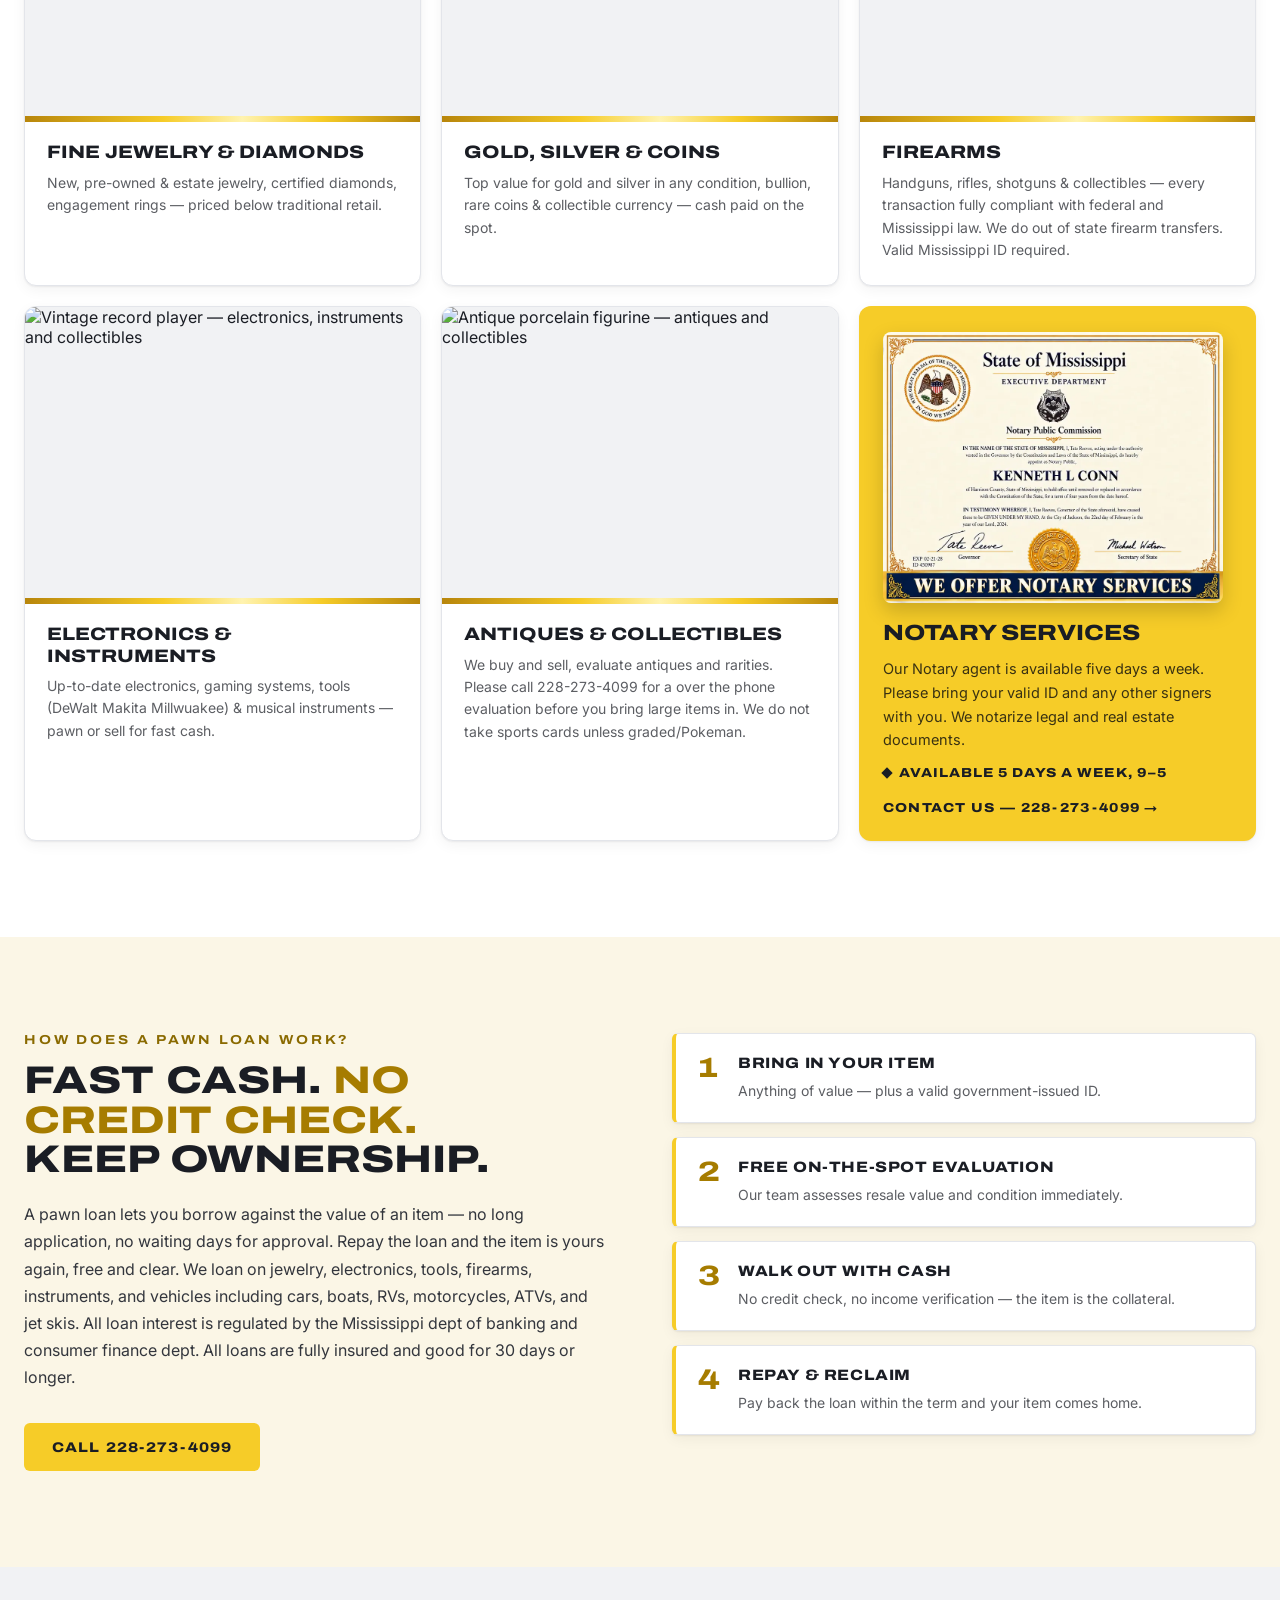
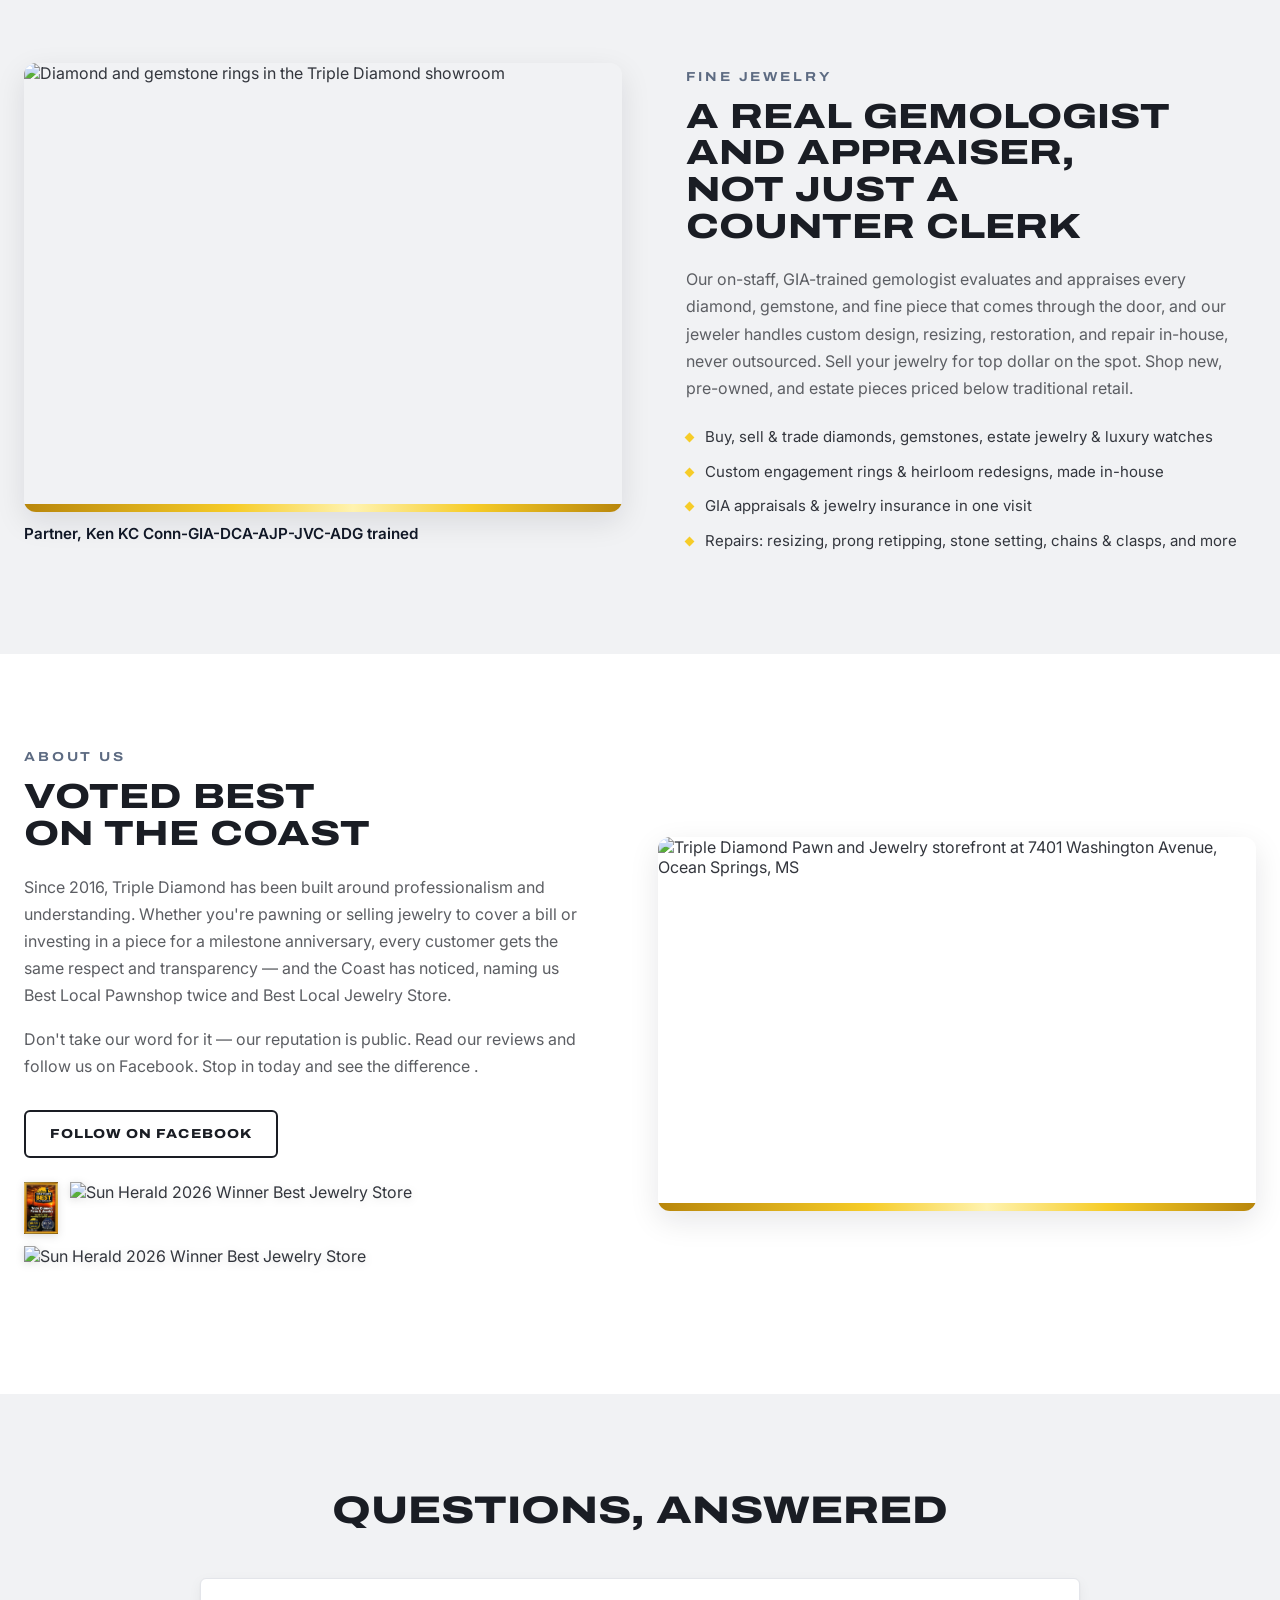
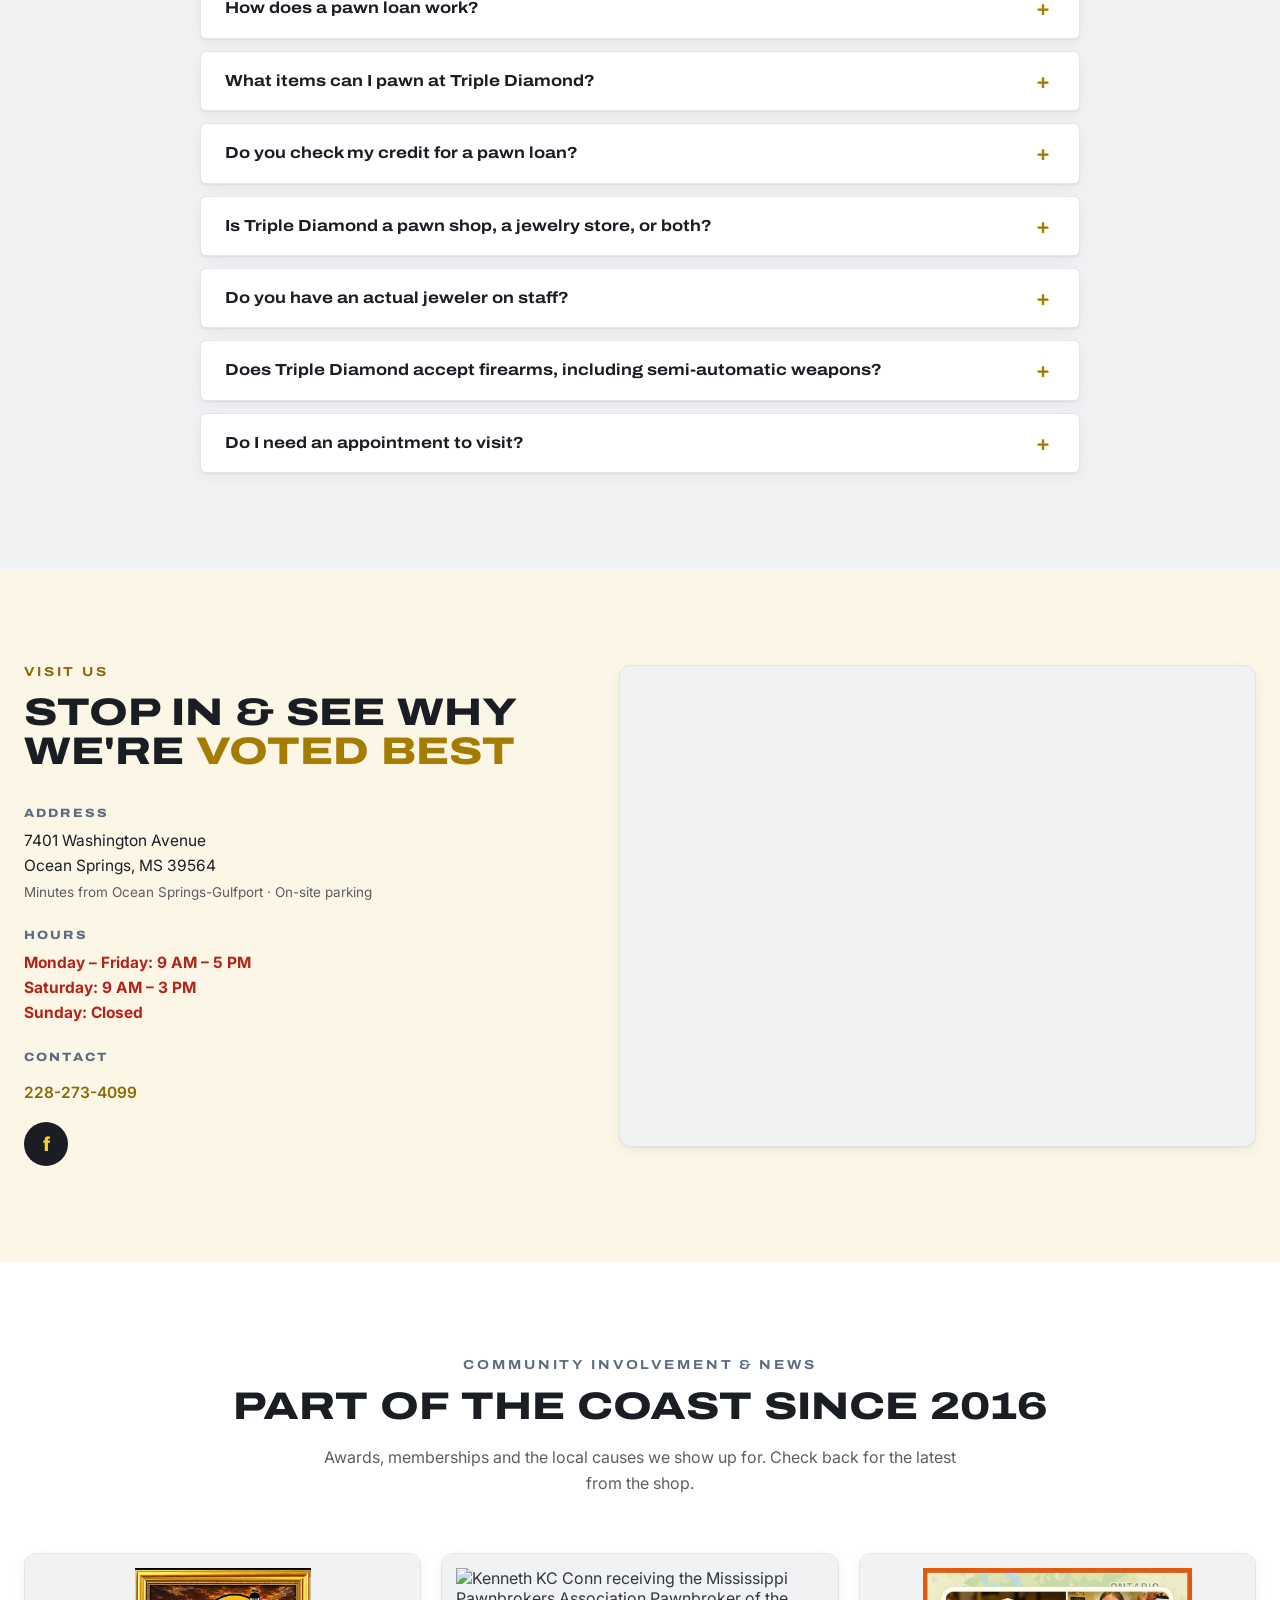
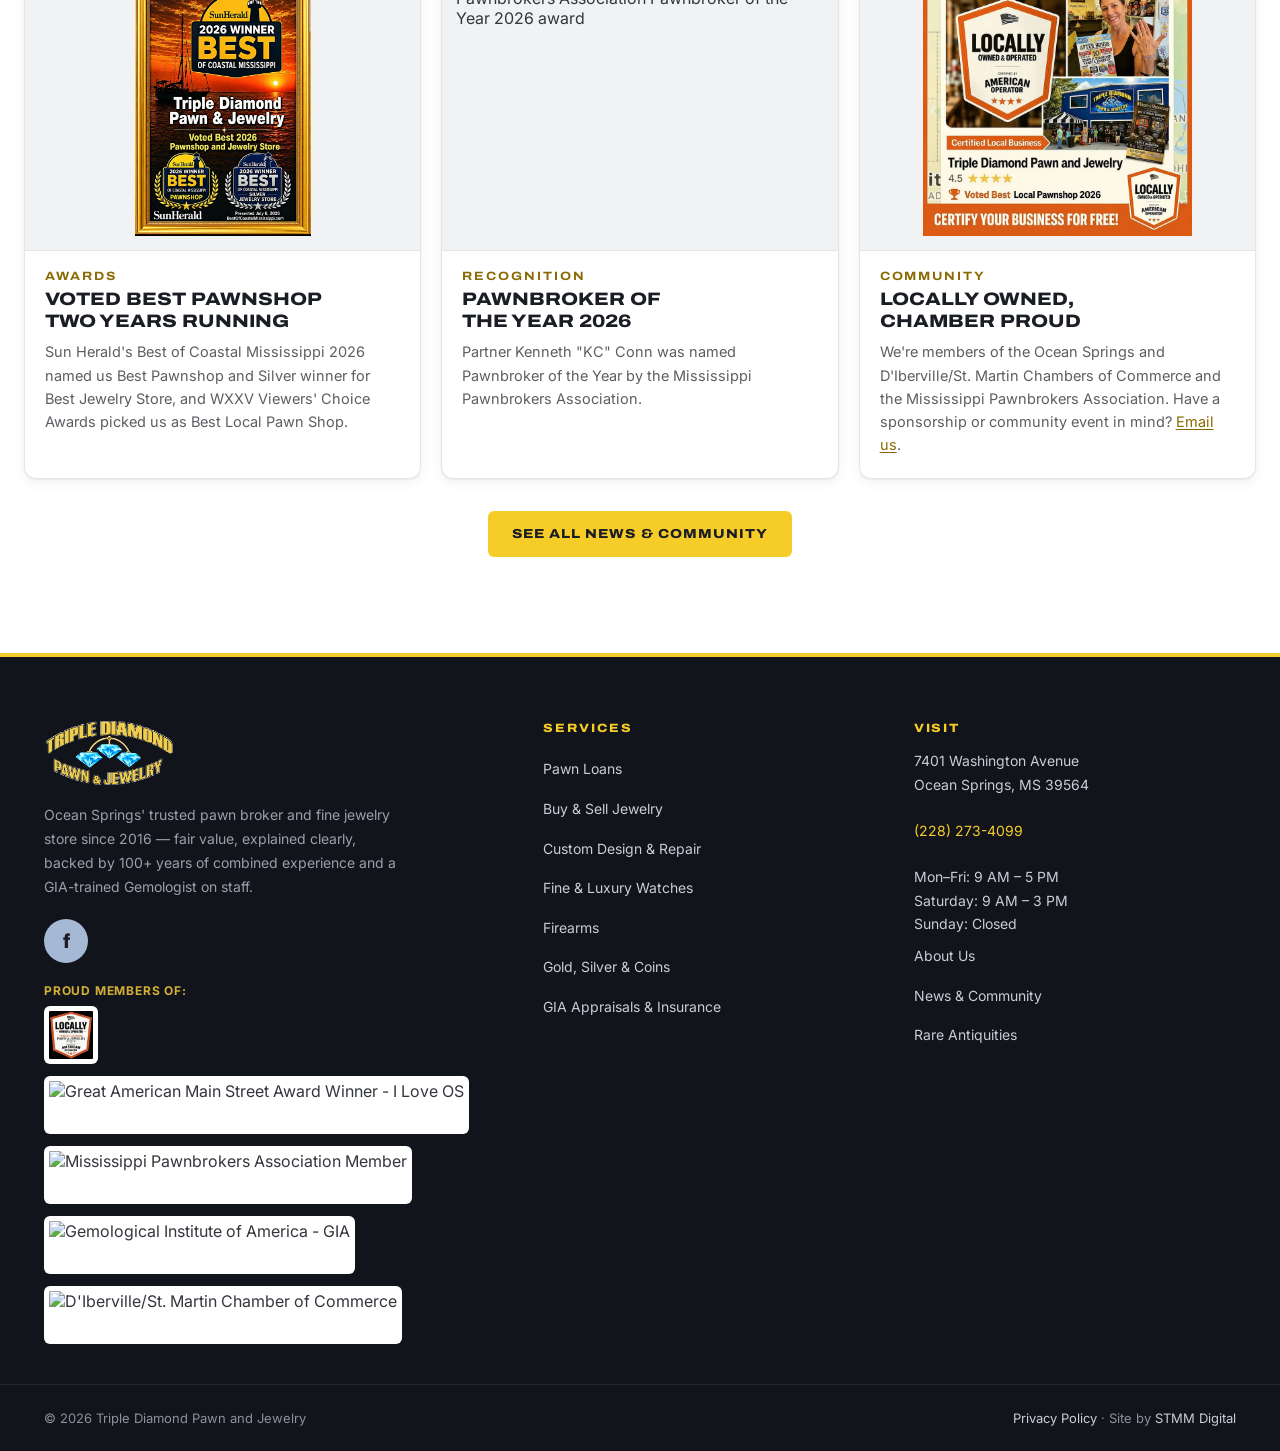
==== commit 615f2b86: "Apply second round of client review feedback Homepage - "Need cash today?" card is now the Notary Se" ====
--- a/index.html
+++ b/index.html
@@ -557,7 +557,17 @@
         </div>
       </div>
       <a class="nav-link" href="firearms">Firearms</a>
-      <a class="nav-link" href="about">About</a>
+      <div class="nav-dropdown">
+        <button type="button" class="nav-link nav-dropdown-toggle" aria-expanded="false" aria-haspopup="true" aria-controls="about-menu">About <span class="nav-caret" aria-hidden="true">▼</span></button>
+        <div class="dropdown-panel" id="about-menu">
+          <div class="dropdown-menu">
+            <a class="dropdown-link" href="about">About Us</a>
+            <a class="dropdown-link" href="about#team">Meet Our Team</a>
+            <a class="dropdown-link" href="news-community">News &amp; Community</a>
+            <a class="dropdown-link" href="rare-antiquities">Rare Antiquities</a>
+          </div>
+        </div>
+      </div>
       <a class="nav-link" href="contact">Contact</a>
       <a class="nav-phone" href="mailto:kctriplediamond@gmail.com">Email Us</a>
       <a class="nav-phone" href="tel:+12282734099">228-273-4099</a>
@@ -577,6 +587,9 @@
     <a href="firearms">Firearms</a>
     <a href="gold-silver-coins">Gold, Silver &amp; Coins</a>
     <a href="about">About</a>
+    <a class="is-sub" href="about#team">Meet Our Team</a>
+    <a href="news-community">News &amp; Community</a>
+    <a href="rare-antiquities">Rare Antiquities</a>
     <a href="contact">Contact &amp; Location</a>
     <a href="mailto:kctriplediamond@gmail.com">Email Us</a>
   </nav>
@@ -779,9 +792,9 @@
       <a class="cat-card cat-card--cash" href="tel:+12282734099">
         <div>
           <img class="cash-img cash-img--notary" src="images/notary-services-900.webp" width="900" height="715" alt="State of Mississippi Notary Public Commission — we offer notary services at Triple Diamond" loading="lazy" decoding="async">
-          <h3 class="cash-title">Need cash today?</h3>
-          <p class="cash-text">No credit check. No application. Walk in with your item, walk out with cash — and reclaim your item when the loan is repaid.</p>
-          <p class="cash-note">We Offer Notary Services</p>
+          <h3 class="cash-title">Notary Services</h3>
+          <p class="cash-text">Our Notary agent is available five days a week. Please bring your valid ID and any other signers with you. We notarize legal and real estate documents.</p>
+          <p class="cash-note">Available 5 days a week, 9–5</p>
         </div>
         <span class="cash-cta">Contact us — 228-273-4099 →</span>
       </a>
@@ -819,8 +832,8 @@
     </div>
     <div>
       <p class="eyebrow--ink">Fine Jewelry</p>
-      <h2 class="h2 h2--mid">A Real jeweler and Appraiser, not just a counter clerk</h2>
-      <p class="body-text">Our on-staff, GIA-trained staff evaluates every diamond, gemstone, and fine piece that comes through the door — and handles custom design, resizing, restoration, and repair in-house, never outsourced. Sell your jewelry for for top dollar on the spot. Shop new, pre-owned, and estate pieces priced below traditional retail.</p>
+      <h2 class="h2 h2--mid">A Real Gemologist and Appraiser, Not Just a Counter Clerk</h2>
+      <p class="body-text">Our on-staff, GIA-trained gemologist evaluates and appraises every diamond, gemstone, and fine piece that comes through the door, and our jeweler handles custom design, resizing, restoration, and repair in-house, never outsourced. Sell your jewelry for top dollar on the spot. Shop new, pre-owned, and estate pieces priced below traditional retail.</p>
       <ul class="checklist checklist--gap-top">
         <li>Buy, sell &amp; trade diamonds, gemstones, estate jewelry &amp; luxury watches</li>
         <li>Custom engagement rings &amp; heirloom redesigns, made in-house</li>
@@ -903,7 +916,7 @@
         </div>
         <div>
           <p class="info-label">Hours</p>
-          <p class="info-value">Monday – Friday: 9 AM – 5 PM<br>Saturday: 9 AM – 3 PM<br>Sunday: Closed</p>
+          <p class="info-value info-value--hours">Monday – Friday: 9 AM – 5 PM<br>Saturday: 9 AM – 3 PM<br>Sunday: Closed</p>
         </div>
         <div>
           <p class="info-label">Contact</p>
@@ -947,6 +960,9 @@
           <p class="news-card-text">We're members of the Ocean Springs and D'Iberville/St. Martin Chambers of Commerce and the Mississippi Pawnbrokers Association. Have a sponsorship or community event in mind? <a class="inline-link" href="mailto:kctriplediamond@gmail.com">Email us</a>.</p>
         </div>
       </article>
+    </div>
+    <div class="btn-row btn-row--center">
+      <a class="btn btn--sm" href="news-community">See All News &amp; Community</a>
     </div>
   </div>
 </section>
@@ -987,7 +1003,11 @@
       <p class="footer-text">7401 Washington Avenue<br>Ocean Springs, MS 39564</p>
       <p class="footer-text"><a class="footer-phone" href="tel:+12282734099">(228) 273-4099</a></p>
       <p class="footer-text footer-text--last">Mon–Fri: 9 AM – 5 PM<br>Saturday: 9 AM – 3 PM<br>Sunday: Closed</p>
-      <a class="footer-about-link" href="about">About Us</a>
+      <nav class="footer-nav footer-nav--about" aria-label="Footer about">
+        <a href="about">About Us</a>
+        <a href="news-community">News &amp; Community</a>
+        <a href="rare-antiquities">Rare Antiquities</a>
+      </nav>
     </div>
   </div>
   <div class="footer-bottom">
--- a/styles.css
+++ b/styles.css
@@ -139,11 +139,11 @@
   .primary-nav{gap:16px;font-size:12px}
   .nav-phone{padding:11px 14px;font-size:12px}
 }
-@media (max-width:1079px){
+@media (max-width:1099px){
   .primary-nav{display:none}
   .header-mobile{display:flex}
 }
-@media (min-width:1080px){
+@media (min-width:1100px){
   .mobile-nav{display:none!important}
 }
 @media (max-width:480px){
@@ -572,6 +572,58 @@
 /* Photo above a gold CTA band */
 .cta-photo{width:min(180px,48vw);height:auto;border-radius:50%;border:5px solid #fff;box-shadow:var(--shadow-md);display:block}
 
+/* Round two of client feedback */
+.info-value--hours{font-weight:700;color:#b42318}
+.btn-row--center{justify-content:center;margin-top:clamp(24px,3vw,32px)}
+
+/* A whole card as a link (About: Rare Antiquities) */
+.card--link{display:block;color:inherit;text-decoration:none;transition:transform .2s ease,box-shadow .2s ease,border-color .2s ease}
+.card--link:hover{border-color:var(--gold);box-shadow:var(--shadow-md);transform:translateY(-2px);color:inherit}
+.antiquities-card-media{aspect-ratio:16/9;border-radius:8px;overflow:hidden;background:var(--brand-color-secondary);margin-bottom:16px}
+.antiquities-card-media img{width:100%;height:100%;object-fit:cover;object-position:center 22%;display:block}
+.card-link-cta{display:inline-block;margin-top:6px;font-family:'Archivo',sans-serif;font-stretch:115%;font-weight:800;font-size:13px;letter-spacing:.08em;text-transform:uppercase;color:var(--gold-text)}
+.card--link:hover .card-link-cta{color:var(--brand-color-secondary)}
+
+/* Three-up team grid with photo above the copy */
+.team-grid--3{grid-template-columns:repeat(3,minmax(0,1fr));max-width:1240px}
+.team-grid--3 .team-card{grid-template-columns:1fr;align-content:start}
+.team-grid--3 .team-photo{width:150px}
+.bio-more{margin-top:10px}
+.bio-more summary{cursor:pointer;list-style:none;display:inline-flex;align-items:center;gap:6px;min-height:44px;font-family:'Archivo',sans-serif;font-stretch:115%;font-weight:800;font-size:13px;letter-spacing:.08em;text-transform:uppercase;color:var(--gold-text)}
+.bio-more summary::-webkit-details-marker{display:none}
+.bio-more summary::after{content:"+";font-size:18px;line-height:1}
+.bio-more[open] summary::after{content:"−"}
+.bio-more summary:hover{color:var(--brand-color-secondary)}
+.bio-more .bio-more-open,.bio-more[open] .bio-more-closed{display:none}
+.bio-more[open] .bio-more-open{display:inline}
+.bio-more .team-text{margin-top:10px}
+
+/* Appraisals: gemologist callout */
+.gemologist-note{border-left:4px solid var(--gold);background:var(--gold-wash);padding:12px 14px;border-radius:0 8px 8px 0;margin:0 0 18px}
+.gemologist-label{margin:0 0 4px;font-family:'Archivo',sans-serif;font-stretch:115%;font-weight:800;font-size:12px;letter-spacing:.16em;text-transform:uppercase;color:var(--gold-text)}
+.gemologist-text{margin:0;font-size:14.5px;line-height:1.6;color:var(--ink)}
+
+/* Cards size to their own content instead of stretching to the tallest in the row */
+.grid-2--start{align-items:start}
+
+/* News & Community page */
+.news-grid--2 .news-card-media{aspect-ratio:16/10}
+.news-kicker-date{color:var(--muted);font-weight:600;letter-spacing:.04em;text-transform:none}
+.news-card-media--empty{display:flex;align-items:center;justify-content:center;font-size:13px;color:var(--muted);text-align:center;padding:16px}
+.antiquity-figure{margin:0}
+.antiquity-figure figcaption{margin:10px 0 0;font-size:14px;color:var(--muted)}
+.antiquity-placeholder{aspect-ratio:1;border:1px dashed #cfd3da;border-radius:var(--radius);background:var(--paper-alt);display:flex;align-items:center;justify-content:center;text-align:center;padding:16px;font-size:13px;color:var(--muted)}
+
+@media (max-width:1024px){
+  .team-grid--3{grid-template-columns:repeat(2,minmax(0,1fr))}
+}
+@media (max-width:860px){
+  .news-grid .news-card-media--empty{aspect-ratio:auto;min-height:150px}
+}
+@media (max-width:640px){
+  .team-grid--3{grid-template-columns:1fr}
+}
+
 @media (max-width:860px){
   .directions-inner{grid-template-columns:1fr}
   .insurance-card{grid-template-columns:1fr 160px}
